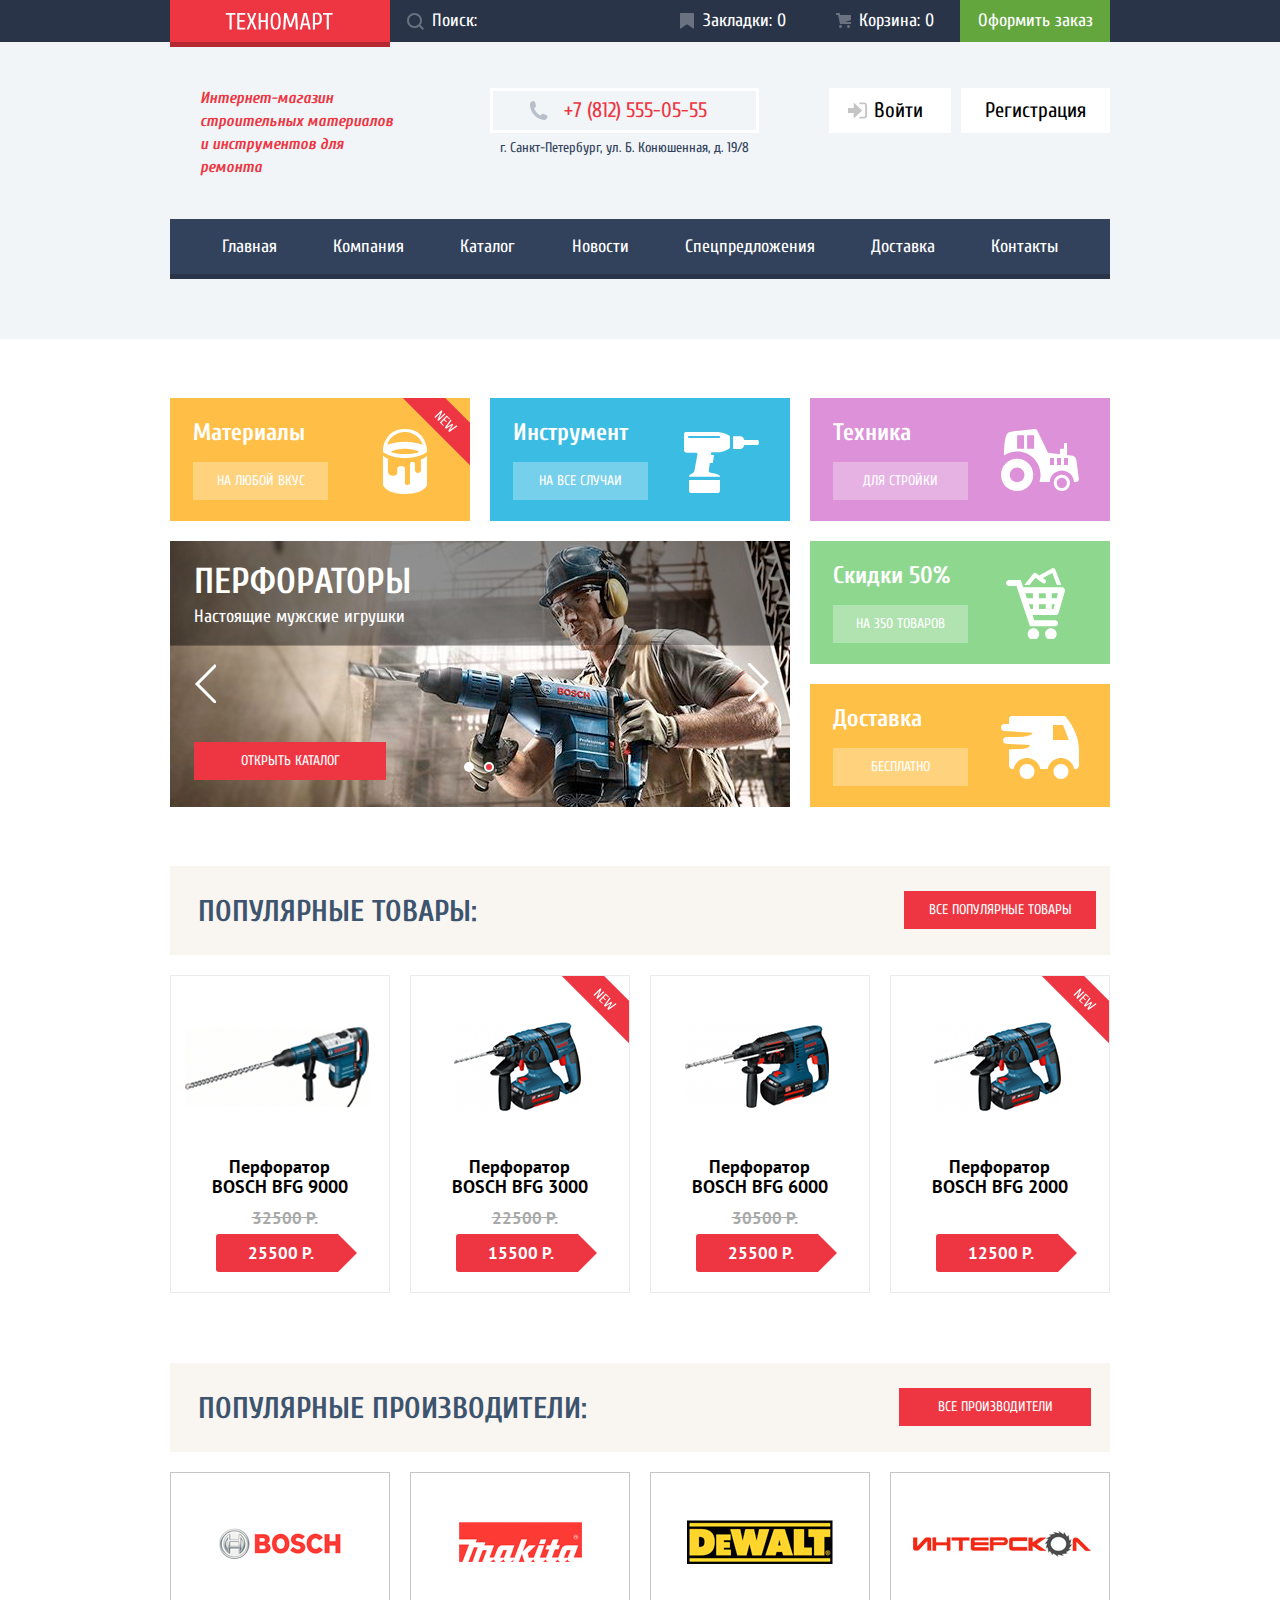
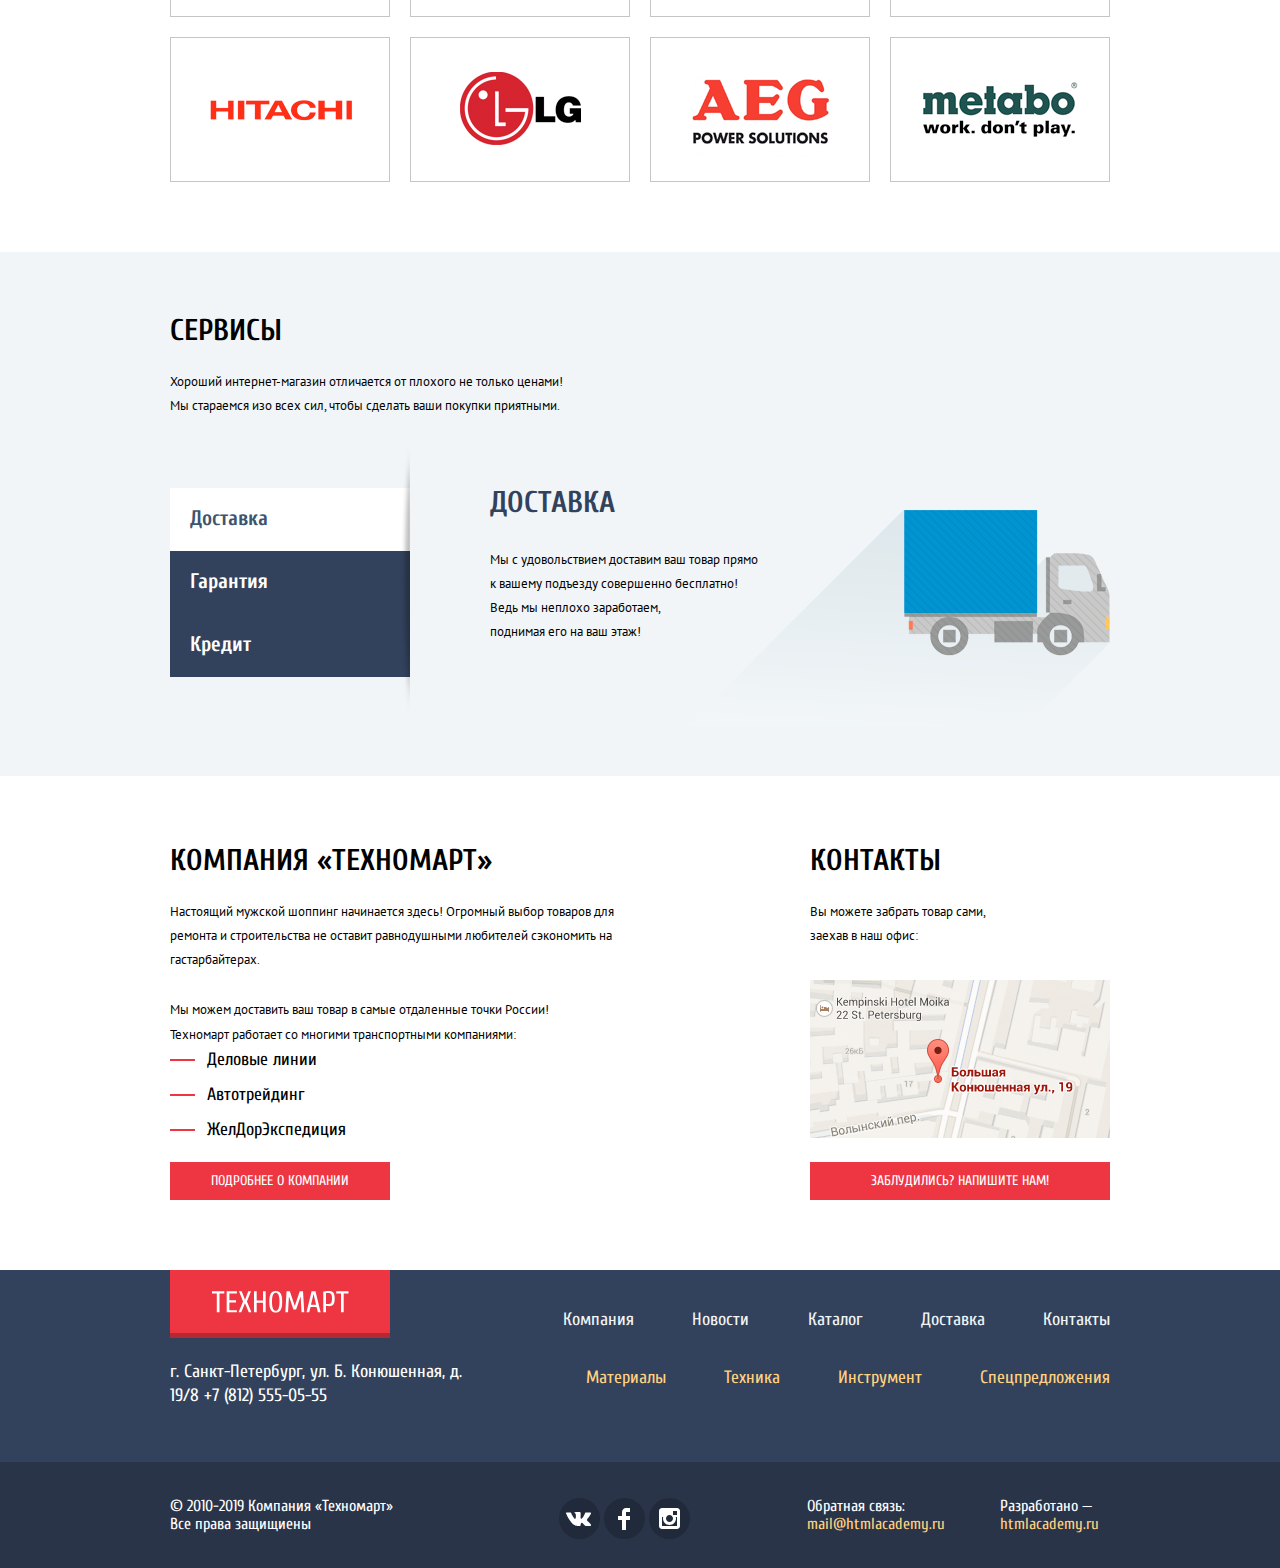
==== index.html @ 46c95eb1 "Оформление контента" ====
<!DOCTYPE html>
<html class="page" lang="ru">
  <head>
    <meta charset="utf-8">
    <title>Техномарт</title>
    <link href="https://fonts.googleapis.com/css2?family=Cuprum:ital,wght@0,400;0,700;1,400;1,700&family=PT+Sans:ital,wght@0,400;0,700;1,400;1,700&display=swap" rel="stylesheet">
    <link rel="stylesheet" href="css/normalize.css">
    <link rel="stylesheet" href="css/style.css">
  </head>
  <body class="page-body">

    <header class="body-header">

      <!-- Верхняя линия (Лого, поиск, заказ) -->
      
      <section class="header-top">

        <div class="head-line container">
          <img src="img/logo-technomart.svg" height="18" width="108" alt="Logo">
          <a class="header-word search" href="#">
            <svg width="17" height="17" viewBox="0 0 17 17" fill="none" xmlns="http://www.w3.org/2000/svg">
              <path fill-rule="evenodd"
                    clip-rule="evenodd"
                    d="M13.458 12.044L17 15.586L15.586 17L12.044 13.458C10.782 14.421 9.21 15 7.5 15C3.35786 15 0 11.6421 0 7.5C0 3.35786 3.35786 0 7.5 0C11.6421 0 15 3.35786 15 7.5C15.0001 9.14309 14.4581 10.7403 13.458 12.044ZM7.5 2C4.467 2 2 4.467 2 7.5C2.00331 10.5362 4.4638 12.9967 7.5 13C10.532 13 13 10.532 13 7.5C13 4.467 10.532 2 7.5 2Z" fill="white"/>
            </svg>
            Поиск:
          </a>
          <a class="header-word bookmark" href="#">
              Закладки: 0
          </a>
          <a class="header-word cart" href="#">
              Корзина: 0
          </a>
          <a class="header-word" href="#">
            <span>Оформить заказ</span>
          </a>            
        </div>

      </section>
      
      <!-- Средняя линия (Текст, контакты, логин) -->
      <section class="header-info">

        <div class="container">
          <div class="middle-info">            

            <h1 class="site-description">Интернет-магазин строительных материалов и&nbsp;инструментов для ремонта</h1>
    
            <div class="header-contacts">
              <a class="header-phone" href="tel:+78125550555"> +7 (812) 555-05-55</a>
              <p class="adress">г. Санкт-Петербург, ул. Б. Конюшенная, д. 19/8</p>
            </div>
            
            <div class="login-registration">
              <a class="login-button login-link" href="#">
                <svg width="21" height="17" viewBox="0 0 21 17" fill="none" xmlns="http://www.w3.org/2000/svg">
                  <path d="M14.875 8.5L6 0V6H0V11H6V17L14.875 8.5Z" fill="#C5C5C5"/>
                  <path d="M16.986 15.01H11.959V17H16.986C19.164 17 19.99 15.19 20.015 13.974V3.028C19.99 1.811 19.164 0 16.986 0H11.959V1.99H16.986C17.825 1.99 17.978 2.671 17.996 3.047V13.951C17.979 14.327 17.825 15.01 16.986 15.01Z" fill="#C5C5C5"/>
                </svg>
                Войти
              </a>
              <a class="login-button registration-link" href="#">Регистрация</a>
            </div>
          </div>

          <!-- Нижняя линия (Навигация) -->
          <nav class="header-navigation">
            <ul class="site-navigation">
              <li class="navigation-item">
                <a class="navigation-word" href="#">
                  Главная
                </a>
              </li>
              <li class="navigation-item">
                <a class="navigation-word" href="#">
                  Компания
                </a
              ></li>
              <li class="navigation-item">
                <a class="navigation-word" href="catalog.html">
                  Каталог
                </a>
              </li>
              <li class="navigation-item">
                <a class="navigation-word" href="#">
                  Новости
                </a>
              </li>
              <li class="navigation-item">
                <a class="navigation-word" href="#">
                  Спецпредложения
                </a>
              </li>
              <li class="navigation-item">
                <a class="navigation-word" href="#">
                  Доставка
                </a>
              </li>
              <li class="navigation-item">
                <a class="navigation-word" href="#">
                  Контакты
                </a>
              </li>
              
            </ul>
          </nav>

        </div>

      </section>

    </header>

    <main>

      <div class="container main-container">
        <!--Промо-блок (Разделы)-->
        <section class="promo">
  
          <ul class="promo-top">
            <li class="promo-item materials">
              <b>Материалы</b>
              <a class="button promo-button" href="#">
                На любой вкус
              </a>
            </li>
            <li class="promo-item devices">
              <b>Инструмент</b>
              <a class="button promo-button" href="#">
                На все случаи
              </a>
            </li>
            <li class="promo-item tech">
              <b>Техника</b>
              <a class="button promo-button" href="#">
                Для стройки
              </a>
            </li>
            <li class="slider">

              <div class="slider-head">
                <p class="slider-name">Перфораторы</p>
                <p class="slider-synopsys">Настоящие мужские игрушки</p>
              </div>
              <img src="img/Slider-img-2.jpg" height="266" width="620" alt="Перфораторы">
              <button class="slider-button slider-left" href="#">
              </button>
              <button class="slider-button slider-right" href="#">
              </button>
              <div class="slider-dots">
                <button class="slider-page">
                </button>
                <button class="slider-page active-slide">
                </button>

                <!-- <div class="slider-head">
                  <p class="slider-name">Дрели</p>
                  <p class="slider-synopsys">Соседям на радость!</p>
                </div>
                <img src="img/Slider-img-1.jpg" height="266" width="620" alt="Дрели"> -->
              </div> 

              <a class="button slider-open red-button" href="catalog.html">Открыть каталог</a>
            </li>
            <li class="promo-item sale">
              <b>Скидки 50%</b>
              <a class="button promo-button" href="#">
                На 350 товаров
              </a>
            </li>
            <li class="promo-item delivery">
              <b>Доставка</b>
              <a class="button promo-button" href="#">
                Бесплатно
              </a>
            </li>
          </ul>
  
        </section>
  
        <!--Популярные товары-->
  
        <section class="popular popular-goods">
  
          <div class="popular-head">
            <h2>Популярные товары:</h2>
            <a class="button red-button goods-button" href="#">Все популярные товары</a>
          </div>
          
          <ul class="goods-list">
            <li class="goods-item">
              <div class="goods-img">
                <img src="img/Bosch-BFG-9k.jpg" height="164" width="184" alt="BOSCH BFG 9000">  
              </div>                                      
              <span class="goods-name">Перфоратор BOSCH BFG 9000</span>
              <span class="old-price">32500 Р.</span>
              <span class="current-price">25500 Р.</span>
              <div class="item-hover-buy">
                <a class="buy" href="#">
                  купить
                </a>
                <a class="wishlist" href="#">
                  в закладки
                </a>
              </div>
            </li>
            <li class="goods-item">
              <div class="goods-img">
                <img src="img/Bosch-BFG-3k.jpg" height="112" width="127" alt="BOSCH BFG 3000">  
              </div>  
              <span class="goods-name">Перфоратор BOSCH BFG 3000</span>
              <span class="old-price">22500 Р.</span>
              <span class="current-price">15500 Р.</span>
              <div class="item-hover-buy">
                <a class="buy" href="#">
                  купить
                </a>
                <a class="wishlist" href="#">
                  в закладки
                </a>
              </div>
            </li>
            <li class="goods-item">
              <div class="goods-img">
                <img src="img/Bosch-BFG-6k.jpg" height="128" width="144" alt="BOSCH BFG 6000">
              </div>
              <span class="goods-name">Перфоратор BOSCH BFG 6000</span>
              <span class="old-price">30500 Р.</span>
              <span class="current-price">25500 Р.</span>
              <div class="item-hover-buy">
                <a class="buy" href="#">
                  купить
                </a>
                <a class="wishlist" href="#">
                  в закладки
                </a>
              </div>
            </li>
            <li class="goods-item">
              <div class="goods-img">
                <img src="img/Bosch-BFG-2k.jpg" height="112" width="127" alt="BOSCH BFG 2000">
              </div>
              <span class="goods-name">Перфоратор BOSCH BFG 2000</span>
              <span class="old-price"></span>
              <span class="current-price">12500 Р.</span>
              <div class="item-hover-buy">
                <a class="buy" href="#">
                  купить
                </a>
                <a class="wishlist" href="#">
                  в закладки
                </a>
              </div>
            </li>
          </ul>
  
        </section>
  
        <!--Популярные производители-->
  
        <section class="popular popular-manufacturers">
  
          <div class="popular-head">
            <h2>Популярные производители:</h2>
            <a class="button red-button all-manufacturers" href="#">Все производители</a>
          </div>
  
          <ul class="manufacturers-list">
            <li class="manufacturer bosch">
              <a href="#">
                <img src="img/Logo-Bosch.png" height="37" width="126" alt="Bosch">
              </a>
            </li>
            <li class="manufacturer Makita">
              <a href="#">
                <img src="img/Logo-Makita.png" height="40" width="123" alt="Makita">
              </a>
            </li>
            <li class="manufacturer DeWalt">
              <a href="#">
                <img src="img/Logo-DeWalt.png" height="44" width="146" alt="DeWALT">
              </a>
            </li>
            <li class="manufacturer Interskol">
              <a href="#">
                <img src="img/Logo-Interskol.png" height="75" width="200" alt="Интерскол">
              </a>
            </li>
            <li class="manufacturer Hitachi">
              <a href="#">
                <img src="img/Logo-Hitachi.png" height="31" width="169" alt="Hitachi">
              </a>
            </li>
            <li class="manufacturer LG">
              <a href="#">
                <img src="img/Logo-LG.png" height="73" width="121" alt="LG">
              </a>
            </li>
            <li class="manufacturer AEG">
              <a href="#">
                <img src="img/Logo-AEG.png" height="96" width="151" alt="AEG">
              </a>
            </li>
            <li class="manufacturer Metabo">
              <a href="#">
                <img src="img/Logo-Metabo.png" height="69" width="204" alt="Metabo">
              </a>
            </li>
            
          </ul>
  
        </section>

      </div>
      
      <!--Сервисы-->

      <section class="services">

        <div class="container">

          <h3 class="service-name">Сервисы</h3>
          <p class="service-text">Хороший интернет-магазин отличается от&nbsp;плохого не&nbsp;только ценами! Мы&nbsp;стараемся изо всех сил, чтобы сделать ваши покупки приятными.</p>
          
          <div class="service-container">
            <ul class="term-list">
              <li class="term-item active-term">Доставка</li>
              <li class="term-item">Гарантия</li>
              <li class="term-item">Кредит</li>
            </ul>
    
            <ul class="describe-list">
              <li class="describe-item">
                <h3>Доставка</h3>
                <p class="service-text">Мы&nbsp;с&nbsp;удовольствием доставим ваш товар прямо к&nbsp;вашему подъезду совершенно бесплатно! Ведь мы&nbsp;неплохо заработаем,<br> поднимая его на&nbsp;ваш этаж!</p>
              </li>

              <!-- <li class="describe-item">
                <h3>Гарантия</h3>
                <p class="service-text">Если купленный у&nbsp;нас товар поломается или заискрит, а&nbsp;также в&nbsp;случае пожара, спровоцированного его возгоранием, вы&nbsp;всегда можете быть уверены в&nbsp;нашей гарантии. Мы&nbsp;обменяем сгоревший товар на&nbsp;новый. Дом уж&nbsp;восстановите как-нибудь сами.</p>
              </li>
              
              <li class="describe-item">
                <h3>Кредит</h3>
                <p class="service-text">Залезть в&nbsp;долговую яму стало проще! Кредитные консультанты придут вам на&nbsp;помощь.</p>
              </li> -->
            </ul>
          </div>

        </div>

      </section>

      <!--About-->

      <section class="about container">

        <div class="main-info">
          <h3 class="service-name">Компания «Техномарт»</h3>
          <p class="about-text">Настоящий мужской шоппинг начинается здесь! Огромный выбор товаров для ремонта и строительства не оставит равнодушными любителей сэкономить на гастарбайтерах.</p>
          <p class="about-text">Мы можем доставить ваш товар в самые отдаленные точки России!</p>
          <p class="about-text">Техномарт работает со многими транспортными компаниями:</p>

          <ul class="transport-list">
            <li class="transport-item">Деловые линии</li>
            <li class="transport-item">Автотрейдинг</li>
            <li class="transport-item">ЖелДорЭкспедиция</li>
          </ul>

          <a class="button red-button about-button" href="#">Подробнее о компании</a>
        </div>

        <div class="main-contacts">
          <h3 class="service-name">Контакты</h3>
          <p class="service-text">Вы&nbsp;можете забрать товар сами, заехав в&nbsp;наш офис:</p>
          <img src="img/Map.jpg" height="158" width="300" alt="Карта">
          <a class="button red-button lost-button" href="#">Заблудились? Напишите нам!</a>
        </div>

      </section>

    </main>    

    <!--Footer-->

    <footer class="body-footer">

      <section class="footer-top">

        <div class="container">

          <div class="footer-contacts">
            <img src="img/logo-technomart.svg" height="23" width="138" alt="Logo">
            <p>
              г. Санкт-Петербург, ул. Б.&nbsp;Конюшенная, д. 19/8
              <a href="tel:+78125550555">
                  +7 (812) 555-05-55
              </a>
            </p>
          </div>
            
          <div class="footer-navigation">
            
            <ul class="footer-navigation-top">
              <li><a href="#">Компания</a></li>
              <li><a href="#">Новости</a></li>
              <li><a href="catalog.html">Каталог</a></li>
              <li><a href="#">Доставка</a></li>
              <li><a href="#">Контакты</a></li>
            </ul> 
    
            <ul class="footer-navigation-bottom">
              <li><a href="#">Материалы</a></li>
              <li><a href="#">Техника</a></li>
              <li><a href="#">Инструмент</a></li>
              <li><a href="#">Спецпредложения</a></li>
            </ul>

          </div>

        </div>

      </section>

      <section class="footer-bottom">

        <div class="container">

          <p class="copy">&copy;&nbsp;2010-2019 Компания &laquo;Техномарт&raquo; Все права защищиены</p>
  
          <div class="social">
            <a class="social-button" href="#">
              <img src="img/icon-vk.svg" height="15" width="26" alt="VK">
            </a>
            <a class="social-button" href="#">
              <img src="img/icon-fb.svg" height="22" width="12" alt="Facebook">
            </a>
            <a class="social-button" href="#">
              <img src="img/icon-insta.svg" height="21" width="21" alt="Instagram">
            </a>
          </div>
  
          <div class="feedback">
            <p>Обратная связь: <a class="email" href="mailto:mail@htmlacademy.ru">mail@htmlacademy.ru</a></p>  
            <p>Разработано — <a class="email" href="https://htmlacademy.ru/intensive/htmlcss"><span>htmlacademy.ru</span></a></p>
          </div>

        </div>

      </section>

    </footer>

    <section class="modal modal-map">
      <iframe src="https://www.google.com/maps/embed?pb=!1m18!1m12!1m3!1d706.6132732513884!2d30.
      322197290665613!3d59.93871048347301!2m3!1f0!2f0!3f0!3m2!1i1024!2i768!4f13.
      1!3m3!1m2!1s0x4696310fca145cc1%3A0x42b32648d8238007!2z0JHQvtC70YzRiNCw0Y8g
      0JrQvtC90Y7RiNC10L3QvdCw0Y8g0YPQuy4sIDE5LzgsINCh0LDQvdC60YIt0J_QtdGC0LXRgN
      Cx0YPRgNCzLCAxOTExODY!5e0!3m2!1sru!2sru!4v1602604344933!5m2!1sru!2sru"
      width="941" height="449" frameborder="0" style="border:0;" allowfullscreen=""
      aria-hidden="false" tabindex="0" title="Офис компании по адресу ул. Большая Конюшенная 19/8, Санкт-Петербург"></iframe>
      <button type="button" class="close-button map-close" aria-label="Закрыть">
      </button>      
    </section>

    <section class="modal modal-write-us">
      <div class="modal-container">
         
        <div class="write-us-container">
          <form class="write-form" action="https://echo.htmlacademy.ru" method="POST">
            <div class="write-name">
              <label for="your-name">Ваше имя:</label>
              <input class="small-form" id="your-name" type="text" placeholder="  Имя Фамилия">
            </div>
            <div class="write-email">
              <label for="your-email">Ваш e-mail:</label>
              <input class="small-form" id="your-email" type="email" placeholder="  email@example.com">
            </div>
            <div class="write-letter">
              <label for="letter">Текст письма:</label>
              <textarea class="wide-form" id="letter" placeholder="  В свободной форме" rows="4"></textarea>
            </div>
          </form>          
        </div>
  
        <div class="write-us-button">
          <div class="write-us-container">
            <a class="button send">Отправить</a>
          </div>
        </div>
        <button class="close-button write-us-close">
        </button>
      </div>
    </section>
    
  </body>
      
</html>
---- css/style.css ----
/* Colors */
:root {
    --basic-red: #EE3643;
    --basic-green: #63A63E;
    --basic-grey: #3D546F;
    --basic-greylight: #C5C5C5;
    --basic-background: #F1F5F7;
    
    --special-yellow: #FFBF47;
    --special-blue: #3BBCE3;
    --special-lilac: #DC91D8;
    --special-greenlight: #8ED78F;
    --special-yellowlight: #FFD180;
    --special-black: #32425C;
    --special-grey:  #F4F4F4;

    --promo-delivery: #FFC047;
    --popular-head: #F9F5F0;
    --old-price: #A9A9A9;
    --popular-border: #EAEAEA;
    --service-hover: #293449;
    --navigation-active: #1D2739;
    --red-hover: #CA2C37;
    --footer-adress: #F3F7F9;
    --footer-list-top: #F1F5F7;
    --social-back: #212A3A;
    --active-header: #161D29;
    --phone: #B7BFC8;
    --buy-hover: #367315;
    --buy-active: #518534;

    --success: #5FBB2D;
    --warning: #FFBF47;
    --error: #BA2732;
    --white-opacity: rgba(255, 255, 255, 0.5);
    --promo-button: rgba(255, 255, 255, 0.3);
    --promo-button-hover: rgba(197, 197, 197, 0.3);
    --promo-button-active: rgba(169, 169, 169, 0.3);

    --linear-greylight: linear-gradient(#FFFFFF, #EAEAEA);
}

/* Global */
body {
    min-width: 1200px;
    margin: 0;
    padding: 0;
    font-family: "Cuprum", Arial, sans-serif;
    font-size: 24px;
    line-height: 30px;
    font-weight: 400;
    color: white;
    background-color: white;
}

.container {
    width: 940px;
    margin: 0 auto;
    padding: 0;
}

a {
    text-decoration: none;
}
  
img {
    max-width: 100%;
    height: auto;
}

ul {
    margin: 0;
    padding: 0;
    list-style: none;
}

.page {
    height: 100%;
}

.page-body {
    min-height: 100%;
    display: grid;
    grid-template-rows: min-content 1fr min-content;
    align-content: start;
}

.body-header {
    display: grid;
    background-color: var(--basic-background);
    gap: 43px;
}

.button {
    background-color: var(--basic-red);
    text-transform: uppercase;
    color: white;
    font-size: 14px;
    line-height: 18px;
    display: flex;
    align-items: center;
    justify-content: center;
}

.red-button {
    width: 192px;
    height: 38px;
}

.red-button:hover {
    background-color: var(--red-hover);
}

.red-button:active {    
    background-color: var(--error);
}

/* Header Top */
.header-top {
    background-color: var(--service-hover);
    height: 42px;
}

.header-top .container {
    display: grid;
    grid-template-columns: 220px auto 150px 150px 150px;
    align-items: center;
}

.head-line img {
    padding: 12px 57px 17px 55px;
    background-color: var(--basic-red);
    box-shadow: inset 0px -5px 0px rgba(0, 0, 0, 0.24);
}

.search {
    height: 42px;
    padding-left: 17px;
    display: flex;
    align-self: stretch;
    align-items: center;
    position: relative;
}

.search svg {
    padding-right: 8px;
}

.search path {
    fill-opacity: 0.3;
}

.search:hover path {
    fill-opacity: 1;
}

.search:focus path {
    fill: red;
    fill-opacity: 1;
}

.search:focus {
    background-color: white;
    color: black;
}

.header-word {
    font-size: 18px;
    line-height: 24px;
    color: white;
    position: relative;
}

.header-word:not(:first-of-type) {
    display: flex;
    align-self: stretch;
    align-items: center;
    height: 42px;
}

.bookmark {
    padding-left: 43px;
}

.cart {
    padding-left: 49px;
}

.bookmark::before {
    content: "";
    position: absolute;
    background-image: url("../img/icon-bookmark.svg");
    top: 13px;
    left: 20px;
    width: 14px;
    height: 16px;
    opacity: 0.3;
}

.cart::before {
    content: "";
    position: absolute;
    background-image: url("../img/icon-cart.svg");
    top: 13px;
    left: 26px;
    width: 15px;
    height: 15px;
    opacity: 0.3;
}

.bookmark:hover::before,
.cart:hover::before {
    opacity: 1;
}

.bookmark:active,
.cart:active {
    color: var(--white-opacity);
    background-color: var(--active-header);
}

.bookmark:active::before,
.cart:active::before {    
    opacity: 0.3;
}

.header-word:last-child {
    background-color: var(--basic-green);
    justify-content: center;
}

.header-word:last-child:hover {
    background-color: var(--success);
}

.header-word:last-child:active {
    color: var(--white-opacity);
    background-color: var(--basic-green);
    
}

/* Header Middle */
.middle-info {
    display: grid;
    grid-template-columns: 1fr 1fr 1fr;
}

.site-description {
    width: 208px;
    color: var(--basic-red);
    font-style: italic;
    font-size: 16px;
    line-height: 23px;
    margin: 2px 0 0 30px;
}

.header-contacts {
    display: flex;
    flex-direction: column;
    justify-self: left;
    align-items: center;
    padding-left: 7px;
}

.header-phone {
    color: var(--basic-red);
    font-size: 21px;
    line-height: 30px;
    padding: 4px 49px 5px 71px;
    border: 3px solid white;
    position: relative;
    margin-top: 3px;
}

.header-phone::before {
    content: "";
    position: absolute;
    width: 19px;
    height: 19px;
    background-image: url("../img/icon-phone.svg");
    top: 10px;
    left: 36px;
}

.adress {
    color: var(--special-black);
    font-size: 14px;
    line-height: 24px;
    margin: 0;
    margin-top: 3px;
}

/* Login */
.login-button {
    color: black;
    background-color: white;
    font-size: 21px;
    line-height: 21px;
    display: inline-block;
}

.login-registration {
    margin-left: auto;
    display: flex;
    align-items: flex-start;
    padding-top: 3px;
}

.login-link,
.registration-link {
    background-color: white;
    color: black;
}

.login-link {
    position: relative;
    padding: 12px 28px 12px 45px;
}

.registration-link {
    padding: 12px 24px;
    margin-left: 10px;
}

.login-link svg {
    position: absolute;
    width: 20px;
    height: 17px;
    top: 14px;
    left: 19px;
}

.login-button:hover,
.login-button:hover path {
    color: var(--basic-red);
    fill: var(--basic-grey);
}

.login-button:active,
.login-button:active path {
    color: var(--basic-greylight);
    fill: var(--basic-greylight);
}

/* Navigation */
.site-navigation {
    background-color: var(--special-black);
    display: flex;
    flex-wrap: wrap;
    justify-content: space-evenly;
    margin-top: 40px;
    margin-bottom: 60px;
    min-height: 60px;
    box-shadow: inset 0px -5px 0px var(--service-hover);
}

.navigation-item {
    padding: 16px 24px 20px 27px;
}

.navigation-item:first-child {
    padding-left: 47px;
}

.navigation-item:last-child {
    padding-right: 47px;
}

.navigation-word {
    color: white;
    display: block;
    font-size: 18px;
    line-height: 24px;
}

.navigation-item:hover {
    background-color: var(--service-hover);
}

.navigation-item:active {
    color: var(--white-opacity);
    background-color: var(--navigation-active);
}

.body-footer {
    background-color: var(--basic-background);
}

.main-container {
    padding: 59px 0 0;
    
}

/* Promo */
.promo {
    display: grid;
    padding: 0;
    margin-bottom: 59px;
}

.promo-top {
    display: grid;
    gap: 20px;
    grid-template-columns: 1fr 1fr 1fr;
    grid-template-rows: 1fr 1fr 1fr;
}

.promo-item {
    background-color: var(--special-yellow);
    box-sizing: border-box;
    padding: 20px 23px 21px;
    position: relative;
}

.promo-item b {
    display: block;
    margin-bottom: 14px;
}

.promo-item img {
    position: absolute;
}

.promo-button {
    display: inline-block;
    width: 135px;
    padding: 10px;
    background-color: var(--promo-button);
    text-align: center;
    box-sizing: border-box;
}

.promo-button:hover {
    background-color: var(--promo-button-hover);
}

.promo-button:active {
    background-color: var(--promo-button-active);
    opacity: 0.3;
}

.materials {
    background-color: var(--special-yellow);
}

.devices {
    background-color: var(--special-blue);
}

.tech {
    background-color: var(--special-lilac);
}

.slider {
    position: relative;
    grid-column: 1 / 3;
    grid-row: 2 / 4;
}

.slider img {
    display: block;
}

.sale {
    background-color: var(--special-greenlight);
    grid-row: 2 / 3;
}

.delivery {
    background-color: var(--promo-delivery);
    grid-row: 3 / 4;
}

/* Promo-Images */
.goods-item:nth-child(2n)::after,
.materials::before {
    position: absolute;
    content: "";
    background-image: url("../img/catalog-new.svg");
    background-repeat: no-repeat;
    width: 70px;
    height: 70px;
    top: 0;
    right: 0;
}

.materials::after {
    position: absolute;
    content: "";
    background-image: url("../img/materials.svg");
    background-repeat: no-repeat;
    width: 44px;
    height: 65px;
    top: 31px;
    right: 43px;
}

.devices::after {
    position: absolute;
    content: "";
    background-image: url("../img/devices.svg");
    background-repeat: no-repeat;
    width: 75px;
    height: 61px;
    top: 34px;
    right: 31px;
}

.tech::after {
    position: absolute;
    content: "";
    background-image: url("../img/vehicle.svg");
    background-repeat: no-repeat;
    width: 78px;
    height: 62px;
    top: 31px;
    right: 31px;
}

.sale::after {
    position: absolute;
    content: "";
    background-image: url("../img/sale.svg");
    background-repeat: no-repeat;
    width: 59px;
    height: 72px;
    top: 26px;
    right: 45px;
}

.delivery::after {
    position: absolute;
    content: "";
    background-image: url("../img/delivery.svg");
    background-repeat: no-repeat;
    width: 78px;
    height: 63px;
    top: 32px;
    right: 31px;
}

/* Slider */
.slider-head {
    position: absolute;
    width: 620px;
    height: 104px;
    background-color: rgba(0, 0, 0, 0.25);
}

.slider-name {
    position: absolute;
    font-size: 36px;
    line-height: 36px;
    font-weight: 700;
    text-transform: uppercase;
    top: 23px;
    left: 24px;
    margin: 0;
}

.slider-synopsys {
    position: absolute;
    font-size: 18px;
    line-height: 24px;
    top: 64px;
    left: 24px;
    margin: 0;
}

.slider-button {
    position: absolute;
    content: "";
    background-image: url("../img/icon-left.svg");
    width: 22px;
    height: 40px;
    background-color: transparent;
    border: none;
}

.slider-button:focus {
    outline: none;
}

.slider-left {
    left: 24px;
    bottom: 104px;
}

.slider-right {    
    right: 20px;
    bottom: 104px;
    transform: rotate(180deg);
}

.slider-open {
    position: absolute;
    left: 24px;
    bottom: 27px;
}

.slider-open::before {
    position: absolute;
}

.slider-dots {
    position: absolute;
    display: flex;
    justify-content: space-between;
    align-items: center;
    bottom: 35px;
    left: 294px;
    min-width: 30px;
}

.slider-page {
    display: block;
    width: 10px;
    height: 10px;
    box-sizing: border-box;
    border-radius: 50%;
    background-color: white;
    border: none;
    padding: 0;
}

.active-slide {
    display: block;
    box-sizing: border-box;
    width: 10px;
    height: 10px;
    background-color: var(--basic-red);
    border: 2px solid white;   
    border-radius: 50%; 
    outline: none;
    padding: 0;
}

.slider-page:not(:last-child) {
    margin-right: 8px;
}

.slider-page:focus {
    outline: none;
}

/* Popular */
.popular {
    display: grid;
    grid-template-rows: auto auto;
    gap: 20px;
    margin-bottom: 70px;
}

.popular-head {
    background-color: var(--popular-head);
    display: flex;
    justify-content: space-between;
    align-items: center;
    padding-left: 28px;
    padding-right: 14px;
    box-sizing: border-box;
    height: 89px;
}

.popular-head h2 {
    color: var(--basic-grey);
    font-size: 30px;
    line-height: 30px;
    text-transform: uppercase;
    padding-top: 2px;
}

.popular-head a {
    width: 192px;
    text-align: center;
    box-sizing: border-box;
    margin-bottom: 1px;
}

.goods-list {
    display: grid;
    grid-template-columns: 1fr 1fr 1fr 1fr;
    gap: 20px;
}

.goods-item {
    position: relative;
    border: 1px solid var(--popular-border);
    min-height: 318px;
    width: 220px;
    display: flex;
    flex-direction: column;
    align-items: center;
    box-sizing: border-box;
    padding-right: 6px;
    padding-bottom: 20px;
}

.goods-item:hover {
    box-shadow: 0px 4px 20px rgba(0, 0, 0, 0.15);
}

.goods-item:hover .item-hover-buy{
    display: flex;
}

.goods-img {
    width: 218px;
    height: 181px;
    display: flex;
    justify-content: center;
    align-items: center;
}

.goods-name {
    font-family: "PT Sans", Arial, sans-serif;
    font-weight: 700;
    color: black;
    font-size: 18px;
    line-height: 20px;
    text-align: center;
    max-width: 160px;
    margin-left: 5px;
    margin-bottom: 7px;
}

.old-price {
    font-family: "PT Sans", Arial, sans-serif;
    color: var(--old-price);
    text-decoration: line-through;
    text-transform: uppercase;
    font-weight: bold;
    font-size: 17px;
    line-height: 18px;
    margin: auto 0 7px 15px;
}

.current-price {
    position: relative;
    font-family: "PT Sans", Arial, sans-serif;
    font-weight: 700;
    text-transform: uppercase;
    font-size: 17px;
    line-height: 18px;
    background-color: var(--basic-red);
    text-align: center;
    padding: 10px 24px 10px 32px;
    border-radius: 3px 0 0 3px;
}

.current-price::after {
    content: "";
    position: absolute;
    top: 0;
    left: 100%;
    border: 19px solid transparent;
    border-left: 19px solid var(--basic-red);
}

.item-hover-buy {
    position: absolute;
    top: 0;
    left: 0;
    display: none;
    flex-direction: column;
    width: 218px;
    height: 181px;
    align-items: center;
    padding-top: 38px;
    background-color: white;
    box-sizing: border-box;
}

.item-hover-buy a {
    width: 135px;
    font-family: "Cuprum", Arial, sans-serif;
    font-size: 14px;
    line-height: 18px;
    text-transform: uppercase;
    box-sizing: border-box;
}

.buy {
    position: relative;
    color: white;
    margin-bottom: 10px;
    padding: 10px 12px 10px 54px;
    background: var(--basic-green);
    box-shadow: inset 0px -3px 0px #367315;
    border-radius: 2px;
    border: none;
}

.buy::before {
    content: "";
    position: absolute;
    background-image: url("../img/icon-cart.svg");
    top: 10px;
    left: 30px;
    width: 15px;
    height: 15px;
    opacity: 0.3;
}

.buy:hover {
    background: var(--success);
    box-shadow: inset 0px -3px 0px var(--buy-hover);
}

.buy:active {
    background: var(--buy-active);
    box-shadow: inset 0px -3px 0px var(--buy-hover);
}

.buy:active .cart {
    background-color: var(--basic-red);
}

.wishlist {
    color: var(--special-black);
    background-color: white;
    border: 3px solid var(--basic-green);
    padding: 8px 31px 6px 30px;
    border-radius: 2px;    
}

.wishlist:hover {
    border: 3px solid var(--special-black);
}

.wishlist:active {
    border: 3px solid var(--special-black);
    opacity: 0.5;
}

.wishlist:active .bookmark {
    background-color: var(--basic-red);
}

.all-manufacturers {
    margin-bottom: 2px;
    margin-right: 5px;
}

.manufacturers-list {
    display: grid;
    grid-template-columns: repeat(4, 1fr);
    grid-template-rows: auto;
    gap: 20px;
}

.manufacturer {
    border: 1px solid var(--basic-greylight);
    height:145px;
    width: 220px;
    display: flex;
    justify-content: center;
    align-items: center;
    box-sizing: border-box;
}

.manufacturer:hover {
    box-shadow: 0px 4px 20px rgba(0, 0, 0, 0.15);
}

.manufacturer:active {
    opacity: 0.5;
}

.bosch {
    padding-top: 8px;
}

.Makita {
    padding-top: 2px;
}

.DeWalt {
    padding-top: 2px;
}

.Interskol {
    padding-top: 6px;
}

.Hitachi {
    padding-top: 9px;
    padding-left: 5px;
}

.LG {
    padding-top: 6px;
}

.AEG {
    padding-top: 9px;
}

.Metabo {
    padding-top: 7px;
}

/* Services */
.services {
    background-color: var(--basic-background);
}

.services .container {
    padding: 64px 0 99px;
}

.service-name {
    color: black;
    font-size: 30px;
    line-height: 30px;
    text-transform: uppercase;
    margin: 0;
}

.service-text {
    width: 460px;
    font-family: "PT Sans", Arial, sans-serif;
    font-size: 13px;
    line-height: 24px;
    color: black;
    margin-bottom: 1px;
}

.service-container {
    display: flex;
    margin-top: 70px;
}

.describe-list {
    padding-left: 80px;
    width: 100%
}

.term-list,
.describe-list,
.footer-top ul {
    list-style: none;
}

.term-list {
    position: relative;
}

.term-list::after {
    content: "";
    position: absolute;
    background-image: url("../img/shadow.png");
    top: -49px;
    right: 0;
    width: 10px;
    height: 279px;
}

.term-item {
    font-size: 21px;
    line-height: 30px;
    font-weight: 700;
    background-color: var(--special-black);
    width: 240px;
    display: block;
    padding: 15px 20px 18px;
    box-sizing: border-box;
}

.term-item:hover {
    font-size: 21px;
    line-height: 30px;
    color: white;
    background-color: var(--service-hover);
    width: 240px;
}
.active-term,
.term-item:active {
    color: var(--basic-grey);
    font-size: 21px;
    line-height: 30px;
    background-color: white;
    width: 240px;
}

.describe-item h3 {
    color: var(--special-black);
    font-size: 30px;
    line-height: 30px;
    text-transform: uppercase;
    margin-top: 0;
    margin-bottom: 30px;
}

/* About */
.about {
    display: grid;
    grid-template-columns: auto 300px;
    padding: 70px 0;
}

.main-info {
    display: flex;
    flex-direction: column;
}

.service-name {
    margin-bottom: 24px;
}

.about-text {
    width: 460px;
    font-family: "PT Sans", Arial, sans-serif;
    font-size: 13px;
    line-height: 24px;
    color: black;
    margin-top: 0;
    margin-bottom: 1px;
}

.about-text:first-of-type {
    margin-bottom: 26px;
}

.describe-item {
    position: relative;
}

.describe-item::after {
    content: "";
    position: absolute;
    background-image: url("../img/Service-Delivery.svg");
    top: 22px;
    right: 0;
    width: 468px;
    height: 216px;
}

.service-text {
    margin-top: 0;
    margin-bottom: auto;
    font-size: 13px;
    line-height: 24px;
}

.describe-item .service-text {
    max-width: 275px;
    margin-bottom: 0;
}

.transport-item {
    position: relative;
    color: black;
    font-size: 18px;
    line-height: 24px;
    margin-top: 0;
    margin-bottom: 11px;
    padding-left: 37px;
}

.transport-item::before {
    position: absolute;
    content: "";
    left: 0;
    bottom: 11px;
    width: 25px;
    height: 2px;
    background-color: var(--basic-red);
}

.main-contacts {
    display: flex;
    flex-direction: column;
}

.main-contacts p {
    width: 181px;
    margin-bottom: 32px;
}

.main-contacts img {
    display: block;
}

.about-button {
    width: 220px;
    margin-top: 9px;
}

.lost-button {
    width: 100%;
    margin-top: 24px;
}

/* Footer */
.body-footer {
    display: grid;
}

.footer-top {
    background-color: var(--special-black);
}

.footer-top .container {
    display: flex;
    flex-direction: row;
    justify-content: space-between;
}

.footer-bottom {
    background-color: var(--service-hover);
}

.footer-bottom .container {
    display: flex;
    justify-content: space-between;
    align-items: center;
    flex-direction: row;
}

.footer-contacts {
    display: flex;
    flex-direction: column;
}

.footer-contacts img {
    background-color: var(--basic-red);
    padding: 20px 41px 25px;
    margin-bottom: 22px;    
    box-shadow: inset 0px -5px 0px rgba(0, 0, 0, 0.24);
}

.footer-contacts p {
    font-size: 18px;
    line-height: 24px;
    width: 323px;
    margin-top: 0;
    margin-bottom: 54px;
    align-items: center;
}

.footer-contacts a {
    color: white;
}

.footer-navigation {
    display: flex;
    flex-direction: column;
    align-items: flex-end;
    flex-wrap: wrap;
}

.footer-navigation-top {
    display: flex;
    width: 547px;
    justify-content: space-between;
    margin: 33px 0 28px;    
    flex-wrap: wrap;
}

.footer-navigation-top a {
    color: var(--footer-list-top);
    font-size: 18px;
    line-height: 24px;
}

.footer-navigation-bottom {
    display: flex;
    width: 524px;
    justify-content: space-between;
    flex-wrap: wrap;
}

.footer-navigation-bottom a {
    color: var(--special-yellowlight);
    font-size: 18px;
    line-height: 24px;
}

.footer-top a:hover {
    text-decoration: underline;
}

.footer-top a:active {
    opacity: 0.5;
}

.footer-bottom {
    font-size: 16px;
    line-height: 18px;
}

.footer-bottom p {
    margin: 0;
}

.copy {
    width: 227px;
}

.social {
    display: flex;
    min-width: 139px;
    justify-content: space-evenly;
    margin-top: 36px;
    margin-bottom: 29px;
    padding-left: 44px;
    flex-wrap: wrap;
}

.social-button {
    background-color: var(--social-back);
    height: 41px;
    width: 41px;
    border-radius: 50%;
    display: flex;
    align-items: center;
    justify-content: center;
}

.social-button:hover,
.social-button:active {
    background-color: var(--basic-red);
}

.feedback {    
    display: flex;
    justify-content: flex-end;
    align-items: flex-end;
    flex-direction: row;
}

.feedback p:last-child {
    margin-left: 55px;
    margin-right: 11px;
}

.email {
    color: var(--special-yellowlight);
    display: block;
}

.email:hover {
    text-decoration: underline;
}

.email:active {
    color: var(--basic-red);
}

/* Modals */
.modal {
    display: none;
    position: fixed;
    top: 0;
    right: 0;
    bottom: 0;
    left: 0;
    margin: auto;    
    border-top: 7px solid var(--basic-red);
    box-sizing: border-box;
}

.modal-map {
    width: 943px;
    height: 449px;
    background-color: transparent;
}

.modal-map iframe {
    position: relative;
    border: none;    
    box-shadow: 0px 0px 14.7px rgba(47, 42, 43, 0.5);
}

.modal-write-us {
    width: 620px;
    height: 430px;
    background-color: white;
    box-shadow: 0px 0px 14.7px rgba(47, 42, 43, 0.5);
    box-sizing: border-box;
}

.modal-container {
    display: flex;
    box-sizing: border-box;
    flex-direction: column;
    position: relative;
    width: 100%;
    height: 100%;
    align-items: center;
    padding-top: 39px;
}

.write-form {
    display: flex;
    flex-wrap: wrap;
    justify-content: space-between;
}

.write-form label {
    font-family: "Cuprum", Arial, sans-serif;
    font-size: 18px;
    line-height: 24px;
    display: block;
    color: black;
    margin-bottom: 11px;
}

.write-us-container {
    width: 460px;
    margin: 0 auto;
}

.write-letter {
    width: 100%;
}

.write-form input,
.write-form textarea {
    display: block;
    font-family: "PT Sans", Arial, sans-serif;
    box-sizing: border-box;
    font-size: 13px;
    line-height: 24px;
    color: var(--old-price);
    border: 2px solid var(--basic-greylight);
    border-radius: 2px;
    text-overflow: ellipsis;
    min-height: 38px;
}

.write-form textarea {
    min-height: 114px;
}

.small-form {    
    width: 220px;
    margin-right: 20px;
    margin-bottom: 13px;
}

.small-form:nth-child(2n) {
    margin-right: 0;
}

.wide-form {
    width: 100%;
    resize: none;
}

.write-us-button {
    width: 100%;
    margin-top: auto;
    background-color: var(--special-grey);
}

.send {
    font-family: "Cuprum", Arial, sans-serif;
    font-size: 14px;
    line-height: 18px;
    padding-top: 11px;
    padding-bottom: 9px;
    margin: 37px auto;
}

/* Close Button */
.close-button {
    position: absolute;
    top: 10px;
    right: 10px;
    width: 21px;
    height: 21px;
    background-color: transparent;
    border: 0;
}

.close-button::after,
.close-button::before {
    content: "";
    position: absolute;
    top: 10px;
    right: 0;
    width: 27px;
    height: 4px;
    background-color: var(--basic-red);
}

.close-button::before {
    transform: rotate(45deg);
}
  
.close-button::after {
    transform: rotate(-45deg);
}

.write-us-close {
    top: 13px;
    right: 9px;
}
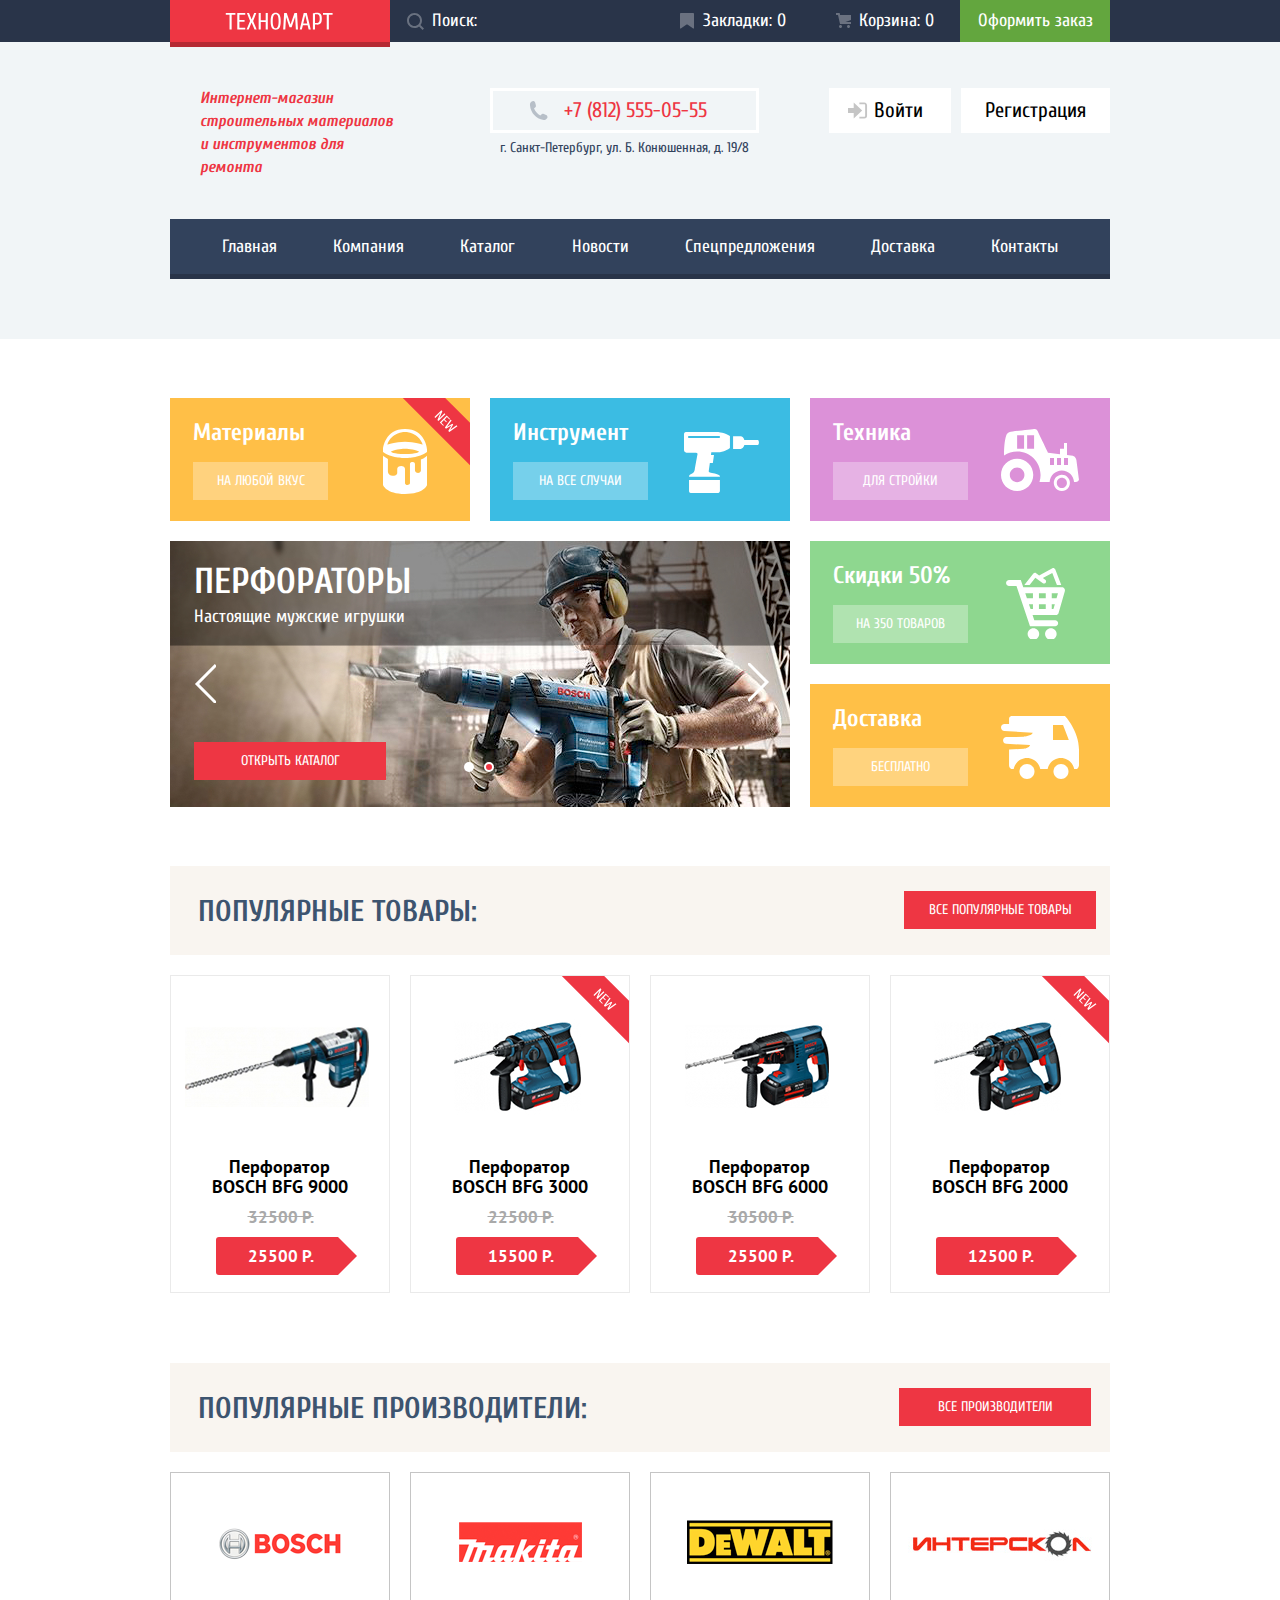
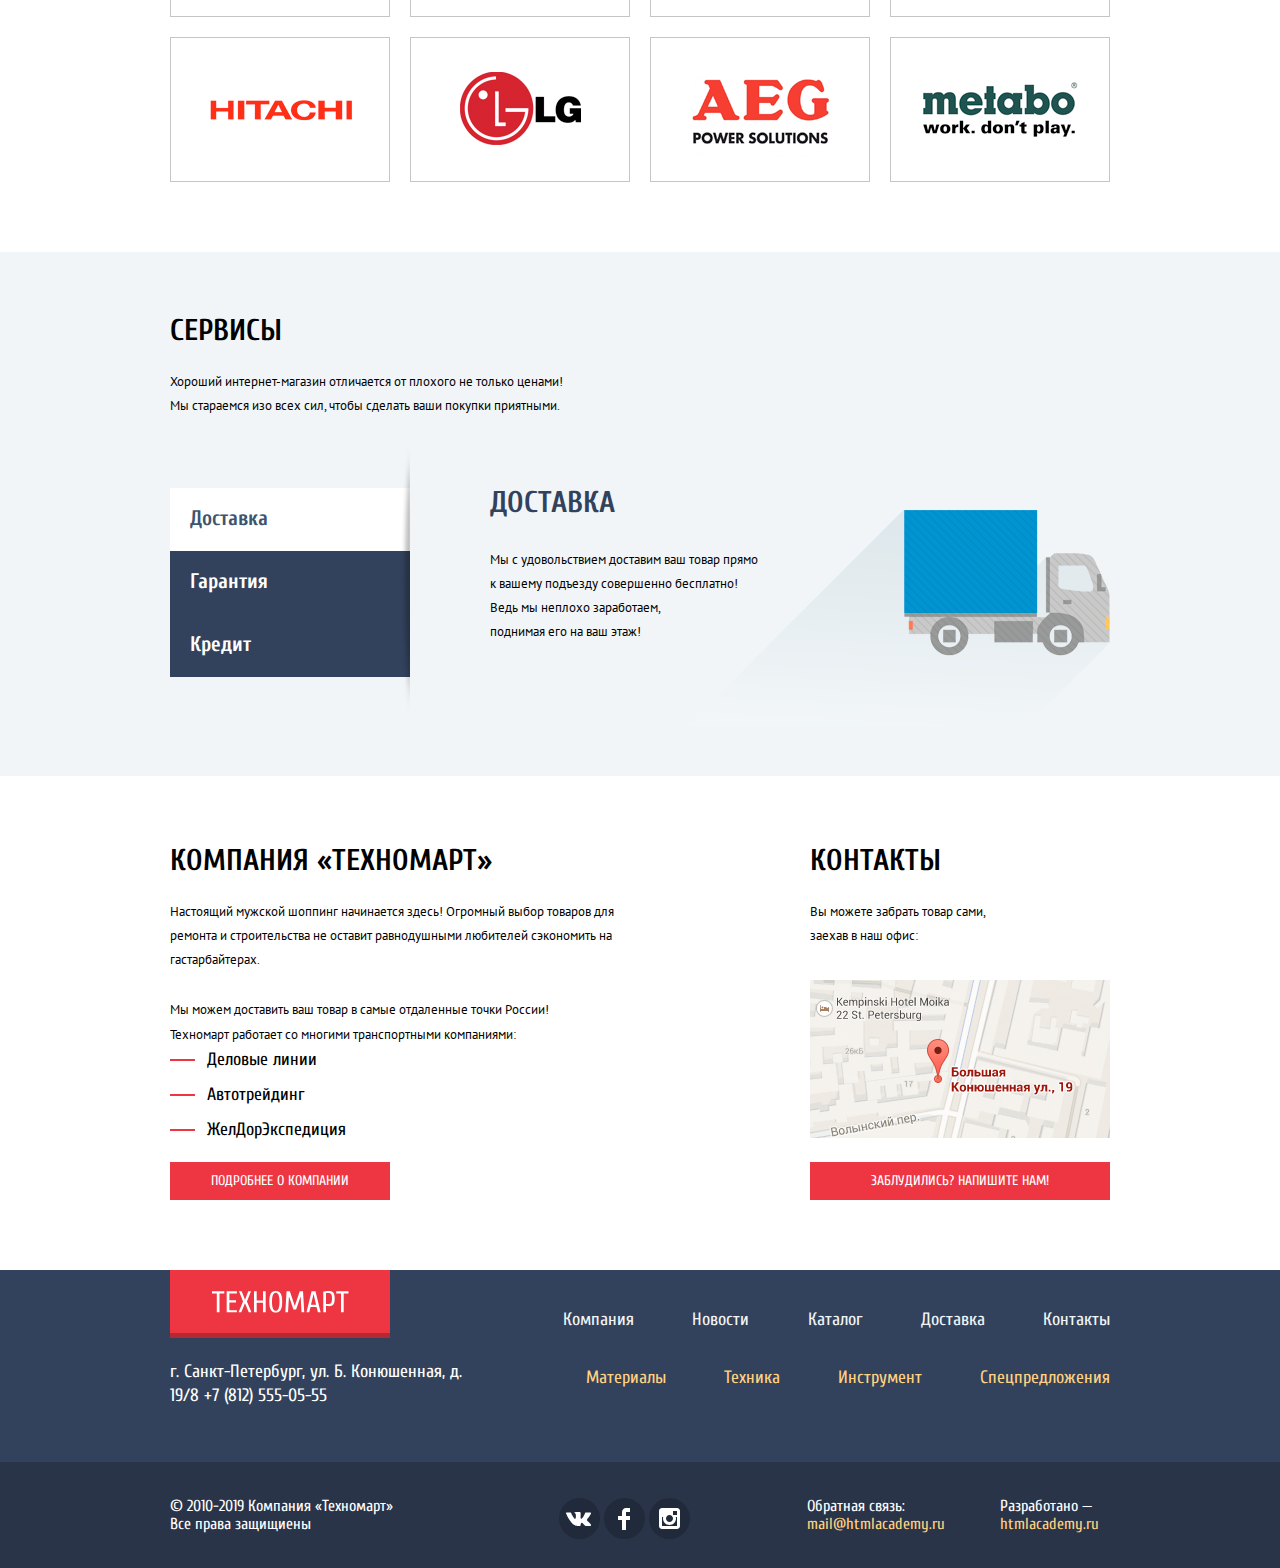
==== commit f01aeaef: "Catalog" ====
--- a/index.html
+++ b/index.html
@@ -12,7 +12,6 @@
     <header class="body-header">
 
       <!-- Верхняя линия (Лого, поиск, заказ) -->
-      
       <section class="header-top">
 
         <div class="head-line container">
@@ -101,7 +100,6 @@
                   Контакты
                 </a>
               </li>
-              
             </ul>
           </nav>
 
@@ -332,7 +330,8 @@
             <ul class="describe-list">
               <li class="describe-item">
                 <h3>Доставка</h3>
-                <p class="service-text">Мы&nbsp;с&nbsp;удовольствием доставим ваш товар прямо к&nbsp;вашему подъезду совершенно бесплатно! Ведь мы&nbsp;неплохо заработаем,<br> поднимая его на&nbsp;ваш этаж!</p>
+                <p class="service-text">Мы&nbsp;с&nbsp;удовольствием доставим ваш товар прямо к&nbsp;вашему подъезду совершенно бесплатно! Ведь мы&nbsp;неплохо заработаем,</p>
+                <p class="service-text">поднимая его на&nbsp;ваш этаж!</p>
               </li>
 
               <!-- <li class="describe-item">
--- a/css/style.css
+++ b/css/style.css
@@ -4,6 +4,7 @@
     --basic-green: #63A63E;
     --basic-grey: #3D546F;
     --basic-greylight: #C5C5C5;
+    --greylight-checkbox: #B5B5B5;
     --basic-background: #F1F5F7;
     
     --special-yellow: #FFBF47;
@@ -16,6 +17,7 @@
 
     --promo-delivery: #FFC047;
     --popular-head: #F9F5F0;
+    --catalog-filter: #F7F3EC;
     --old-price: #A9A9A9;
     --popular-border: #EAEAEA;
     --service-hover: #293449;
@@ -38,6 +40,7 @@
     --promo-button-active: rgba(169, 169, 169, 0.3);
 
     --linear-greylight: linear-gradient(#FFFFFF, #EAEAEA);
+    --filter-greylight: #E5E5E5;
 }
 
 /* Global */
@@ -235,8 +238,7 @@
 
 .header-word:last-child:active {
     color: var(--white-opacity);
-    background-color: var(--basic-green);
-    
+    background-color: var(--basic-green);    
 }
 
 /* Header Middle */
@@ -341,6 +343,88 @@
     color: var(--basic-greylight);
     fill: var(--basic-greylight);
 }
+.my-login {
+    flex-direction: column;
+}
+
+.my-login-top {
+    width: 100%;
+    background-color: white;
+    display: flex;
+    justify-content: space-between;
+    align-items: center;
+    padding: 8px 16px;
+    box-sizing: border-box;
+    margin-bottom: 6px;
+}
+
+.my-login-top a {
+    display: block;
+    box-sizing: border-box;
+}
+
+.user-img:hover path,
+.Logout:hover path {
+    fill: var(--basic-grey);
+}
+
+.user-name {
+    font-size: 21px;
+    line-height: 21px;
+    color: black;
+    margin-right: 21px;
+    margin-left: 20px;
+}
+
+.my-login-bottom {
+    display: flex;
+    font-size: 16px;
+    line-height: 18px;
+    justify-content: center;
+    align-items: center;    
+    padding-left: 43px;
+}
+
+.my-login-bottom li {
+    display: block;
+    box-sizing: border-box;
+}
+
+.my-login-bottom a {
+    color: black;
+}
+
+.my-login-bottom a:hover {
+    color: var(--basic-red);
+}
+
+.user-img:active path,
+.Logout:active path {
+    fill: var(--basic-greylight);
+}
+
+.my-login-bottom a:active,
+.user-name:active {
+    color: var(--basic-greylight);
+}
+
+.my-login-bottom li:not(:last-child) {
+    margin-right: 33px;
+    position: relative;
+}
+
+.my-login-bottom li:not(:last-child)::after {
+    content: "";
+    position: absolute;
+    display: block;
+    box-sizing: border-box;
+    top: 7px;
+    right: -18px;
+    width: 4px;
+    height: 4px;
+    border-radius: 50%;
+    background-color: black;
+}
 
 /* Navigation */
 .site-navigation {
@@ -387,8 +471,7 @@
 }
 
 .main-container {
-    padding: 59px 0 0;
-    
+    padding: 59px 0 0;    
 }
 
 /* Promo */
@@ -473,6 +556,9 @@
 
 /* Promo-Images */
 .goods-item:nth-child(2n)::after,
+.catalog-item:nth-child(3n)::after,
+.catalog-item:nth-child(4)::after,
+.catalog-item:nth-child(7)::after,
 .materials::before {
     position: absolute;
     content: "";
@@ -683,7 +769,8 @@
     gap: 20px;
 }
 
-.goods-item {
+.goods-item,
+.catalog-item {
     position: relative;
     border: 1px solid var(--popular-border);
     min-height: 318px;
@@ -693,14 +780,16 @@
     align-items: center;
     box-sizing: border-box;
     padding-right: 6px;
-    padding-bottom: 20px;
-}
-
-.goods-item:hover {
+    padding-bottom: 17px;
+}
+
+.goods-item:hover,
+.catalog-item:hover {
     box-shadow: 0px 4px 20px rgba(0, 0, 0, 0.15);
 }
 
-.goods-item:hover .item-hover-buy{
+.goods-item:hover .item-hover-buy,
+.catalog-item:hover .item-hover-buy {
     display: flex;
 }
 
@@ -732,7 +821,10 @@
     font-weight: bold;
     font-size: 17px;
     line-height: 18px;
-    margin: auto 0 7px 15px;
+    margin: auto 0 3px 15px;
+    padding-bottom: 8px;
+    padding-right: 8px;
+    display: block;
 }
 
 .current-price {
@@ -812,10 +904,6 @@
     box-shadow: inset 0px -3px 0px var(--buy-hover);
 }
 
-.buy:active .cart {
-    background-color: var(--basic-red);
-}
-
 .wishlist {
     color: var(--special-black);
     background-color: white;
@@ -831,10 +919,6 @@
 .wishlist:active {
     border: 3px solid var(--special-black);
     opacity: 0.5;
-}
-
-.wishlist:active .bookmark {
-    background-color: var(--basic-red);
 }
 
 .all-manufacturers {
@@ -1105,6 +1189,10 @@
     display: flex;
     flex-direction: row;
     justify-content: space-between;
+}
+
+.logo-technomart img {
+    display: block;
 }
 
 .footer-bottom {
@@ -1397,4 +1485,502 @@
 .write-us-close {
     top: 13px;
     right: 9px;
+}
+
+/* Catalog Page Content */
+.visually-hidden {
+    position: absolute;
+    width: 1px;
+    height: 1px;
+    margin: -1px;
+    border: 0;
+    padding: 0;
+    white-space: nowrap;
+    clip-path: inset(100%);
+    clip: rect(0 0 0 0);
+    overflow: hidden;
+}
+
+.main-catalog {
+    width: 940px;
+    margin: 0 auto;
+    padding-top: 21px;
+}
+
+.breadcrumbs {
+    font-family: "PT Sans", Arial, sans-serif;
+    font-size: 13px;
+    line-height: 18px;
+    text-transform: uppercase;
+    display: flex;
+    justify-content: flex-start;
+    flex-wrap: wrap;
+    padding-bottom: 20px;
+}
+
+.breadcrumbs li {
+    position: relative;
+}
+
+.breadcrumbs li:not(:first-child) {
+    margin-left: 41px;
+}
+
+.breadcrumbs li:not(:first-child)::before {
+    position: absolute;
+    content: "";
+    background-image: url("../img/icon-right-small.svg");
+    background-repeat: no-repeat;
+    width: 8px;
+    height: 12px;
+    left: -26px;
+    top: 2px;
+}
+
+.point-home {
+    background-image: url("../img/icon-home.svg");
+    width: 14px;
+    height: 12px;    
+    margin-top: 3px;
+}
+
+.breadcrumb-point {
+    color: black;
+    display: block;
+}
+
+.device-name-container {
+    background-color: var(--basic-background);
+    padding: 30px 0 30px 30px;
+    width: 100%;
+    box-sizing: border-box;
+    margin-bottom: 20px;
+}
+
+.device-name-container h2,
+.about-device h2 {
+    margin: 0;
+    font-size: 30px;
+    line-height: 30px;
+    display: block;
+    color: var(--special-black);
+    text-transform: uppercase;
+}
+
+.catalog-content {
+    display: grid;
+    grid-template-columns: 220px 1fr;
+    gap: 20px;
+}
+
+/* Filters */
+.filters {
+    grid-column: 1 / 2;
+    box-sizing: border-box;
+}
+
+.main-head {
+    margin-bottom: 14px;
+}
+
+.main-head span {
+    display: block;
+    box-sizing: border-box;
+    font-family: "PT Sans", Arial, sans-serif;
+    font-size: 13px;
+    line-height: 18px;
+    text-transform: uppercase;
+    color: black;
+    background-color: var(--catalog-filter);
+    padding-top: 10px;
+    padding-bottom: 10px;
+    padding-left: 18px;
+}
+
+/* Range Area */
+.filter-item {
+    margin: 0;
+    padding: 0;
+    border: none;
+    padding-top: 17px;
+}
+
+.filter-item:not(:last-child) {    
+    border-bottom: 1px solid var(--filter-greylight);
+    padding-bottom: 27px;
+}
+
+.filter-legend {
+    font-family: "PT Sans", Arial, sans-serif;
+    font-size: 17px;
+    line-height: 30px;
+    text-transform: uppercase;
+    font-weight: 700;
+    color: black;
+    padding-left: 1px;
+    margin-bottom: -7px;    
+}
+
+.filter-item-manufacturer,
+.filter-item-power {
+    margin-top: 15px;
+}
+
+.legend-manufacturer {
+    margin-bottom: 1px;
+}
+
+.legend-power {
+    margin-bottom: 7px;
+}
+
+.range-controls {
+    position: relative;
+    height: 41px;
+    background-color: var(--catalog-filter);
+    border-radius: 5px;
+    margin-bottom: 8px;
+    padding-top: 39px;
+    padding-right: 20px;
+    padding-left: 20px;
+}
+
+.range-controls .scale {
+    height: 2px;
+    background: #d7dcde;
+    border-radius: 5px;
+}
+
+.range-controls .bar {
+    width: 70%;
+    height: 2px;
+    background: #00ca74;
+}
+
+.range-controls .toggle {
+    position: absolute;
+    top: 31px;
+    left: 0;
+    width: 4px;
+    height: 4px;
+    padding: 0;
+    border: 8px solid white;
+    background-color: #ababab;
+    border-radius: 50%;
+    box-shadow: 0 2px 1px 0 #cfcfcf;
+    cursor: pointer;
+}
+
+.range-controls .toggle-min {
+    left: 18px;
+}
+  
+.range-controls .toggle-max {
+    left: 160px;
+}
+
+.price-controls {
+    display: flex;
+    justify-content: space-between;
+}
+
+.price-controls label {
+    text-transform: uppercase;
+    font-family: "PT Sans", "Arial", sans-serif;
+    font-size: 17px;
+    line-height: 18px;
+}
+
+.price-controls input {
+    width: 95px;
+    padding: 10px;
+    text-align: center;
+    color: black;
+    border: none;
+    background: var(--catalog-filter);  
+    box-sizing: border-box;
+}
+
+/* Check Box */
+.filter-option {
+    padding-left: 1px;
+}
+
+.filter-option:not(:last-child) {
+    margin-bottom: 20px;
+}
+
+.filter-option label {
+    position: relative;
+    display: block;
+    cursor: pointer;
+    user-select: none;
+    font-family: "PT Sans", "Arial", sans-serif;
+    font-size: 15px;
+    line-height: 19px;
+    color: black;
+    text-transform: uppercase;
+    padding-left: 35px;
+}
+
+.filter-input-checkbox + label::before {
+    content: "";
+    position: absolute;
+    left: 0;
+    top: -3px;
+    width: 23px;
+    height: 23px;
+    background-image: url("../img/checkbox-off.svg");
+    background-repeat: no-repeat;
+    background-position: 0 0;
+    opacity: 0.8;
+}
+
+.filter-input-checkbox:checked + label::before {    
+    width: 27px;
+    height: 23px;
+    background-image: url("../img/checkbox-on.svg");
+}
+
+.filter-input-checkbox + label:hover::before,
+.filter-input-radio + label:hover::before {
+    opacity: 1;
+}
+
+.filter-input-checkbox:disabled + label,
+.filter-input-checkbox:disabled + label::before,
+.filter-input-radio:disabled + label,
+.filter-input-radio:disabled + label::before {
+    opacity: 0.4;
+}
+
+.filter-radio:not(:last-child) {
+    margin-bottom: 27px;
+}
+
+.filter-input-radio + label::before {
+    content: "";
+    position: absolute;
+    left: 0;
+    top: -2px;
+    width: 25px;
+    height: 25px;
+    border-radius: 50%;
+    border: 4px solid var(--greylight-checkbox);
+    background-color: white;
+    background-repeat: no-repeat;
+    background-position: 0 0;
+    box-sizing: border-box;
+    opacity: 0.8;
+}
+
+.filter-input-radio:checked + label::after {
+    content: "";
+    position: absolute;
+    left: 8px;
+    top: 6px;
+    width: 9px;
+    height: 9px;
+    border-radius: 50%;
+    background-color: var(--greylight-checkbox);
+    background-repeat: no-repeat;
+    background-position: 0 0;
+    box-sizing: border-box;
+    opacity: 0.8;
+}
+
+.filter-button {
+    font-family: "PT Sans", "Arial", sans-serif;
+    font-size: 13px;
+    line-height: 18px;
+    color: black;
+    background-color: transparent;
+    border: 1px solid var(--filter-greylight);
+    box-sizing: border-box;
+    padding: 10px;
+    width: 100%;
+    margin-top: 10px;
+}
+
+/* Sorting */
+.sorting {
+    background-color: var(--catalog-filter);
+    font-family: "PT Sans", "Arial", sans-serif;
+    font-size: 13px;
+    line-height: 18px;
+    color: black;
+    box-sizing: border-box;
+    display: flex;
+    padding: 7px;
+    padding-left: 20px;
+    padding-right: 5px;
+    border-radius: 5px;
+    align-items: center;
+}
+
+.sorting span {
+    text-transform: uppercase;
+}
+
+.sorting-list {
+    display: flex;
+    text-transform: uppercase;
+    margin-left: auto;
+    margin-right: 43px;
+    min-width: 354px;
+    justify-content: space-between;
+}
+
+.sorting-type {
+    color: black;
+    opacity: 0.3;
+    text-decoration: underline dotted var(--basic-red);
+}
+
+.sorting-current {
+    color: var(--basic-red);
+    opacity: 1;
+    text-decoration: none;
+}
+
+.sorting-type:hover {
+    opacity: 1;
+    text-decoration-style: solid;
+}
+
+.sorting-type:active {
+    color: var(--basic-red);
+    opacity: 1;
+    text-decoration: none;
+}
+
+.sorting-direction {
+    width: 52px;
+    display: flex;
+    padding-right: 5px;
+}
+
+.sorting-button {
+    margin: 0;
+    padding: 0;
+    position: relative;
+    width: 20px;
+    height: 20px;
+    border: none;
+    background: none;
+    box-sizing: border-box;
+}
+
+.sorting-button::before {
+    position: absolute;
+    content: "";
+    bottom: 7px;
+    right: 5px;
+    border: 6px solid transparent;
+    border-bottom: 10px solid var(--basic-greylight);
+}
+
+.sorting-button:hover::before {
+    border-bottom: 10px solid black;
+}
+
+.sorting-button:active::before {
+    border-bottom: 10px solid var(--basic-red);
+}
+
+.sorting-direction-current::before {
+    border-bottom: 10px solid var(--basic-red);
+}
+
+.sorting-direction-current:hover::before {
+    border-bottom: 10px solid var(--basic-red);
+}
+
+.button-down {
+    margin-left: auto;
+}
+
+.button-down::before {
+    bottom: 0;
+    right: 5px;
+    border-bottom: 10px solid var(--basic-greylight);
+    transform: rotate(180deg);
+}
+
+/* Goods Area */
+.goods-content {
+    display: flex;
+    flex-direction: column;
+}
+
+.goods-list--catalog {
+    grid-template-columns: 1fr 1fr 1fr;
+    margin-top: 28px;
+    margin-bottom: 50px;
+    row-gap: 18px;
+    box-sizing: border-box;
+}
+
+.pagination-list {
+    display: flex;
+}
+
+.pagination-item {
+    font-family: "PT Sans", "Arial", sans-serif;
+    font-size: 13px;
+    line-height: 18px;
+    text-transform: uppercase;
+    color: black;
+    padding: 10px 15px;
+    border: 1px solid var(--filter-greylight);
+    box-sizing: border-box;
+    border-radius: 2px;
+    margin-right: 9px;
+}
+
+.pagination-item:hover {
+    border-color: var(--basic-greylight);
+}
+
+.pagination-item:active {
+    border-color: var(--basic-red);
+}
+
+.pagination-point {
+    color: black;
+}
+
+.pagination-next {
+    padding: 10px 31px;
+}
+
+.pagination-item-current {
+    background-color: var(--basic-red);
+}
+
+.pagination-current-point {
+    color: white;
+}
+
+/* About Device */
+.about-device {
+    grid-column: 1 / -1;
+    background-color: var(--basic-background);
+    background-color: var(--basic-background);
+    margin-top: 59px;
+    padding-top: 64px;
+    padding-bottom: 68px;
+}
+
+.about-device h2 {
+    margin-bottom: 25px;
+}
+
+.about-device p {
+    font-family: "PT Sans", Arial, sans-serif;
+    font-size: 13px;
+    line-height: 24px;
+    color: black;
+    margin: 0;
+    width: 908px;
 }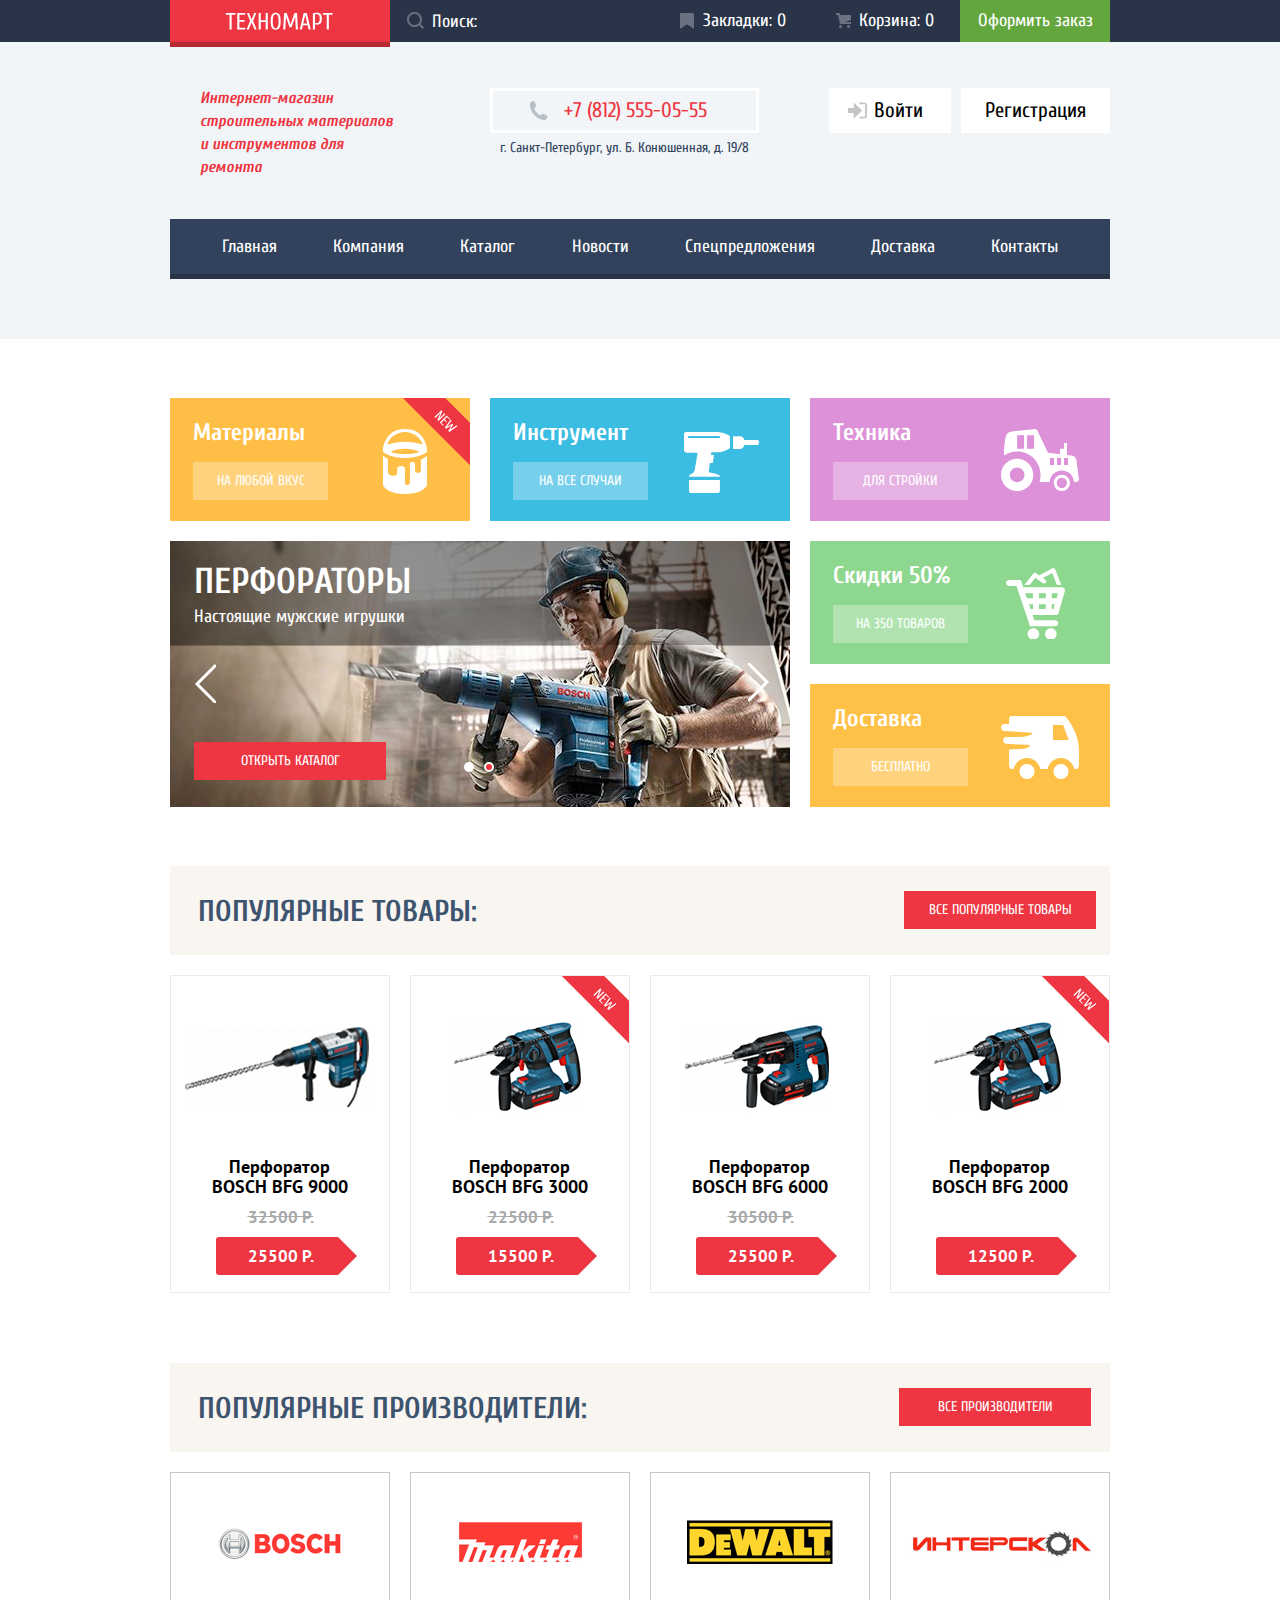
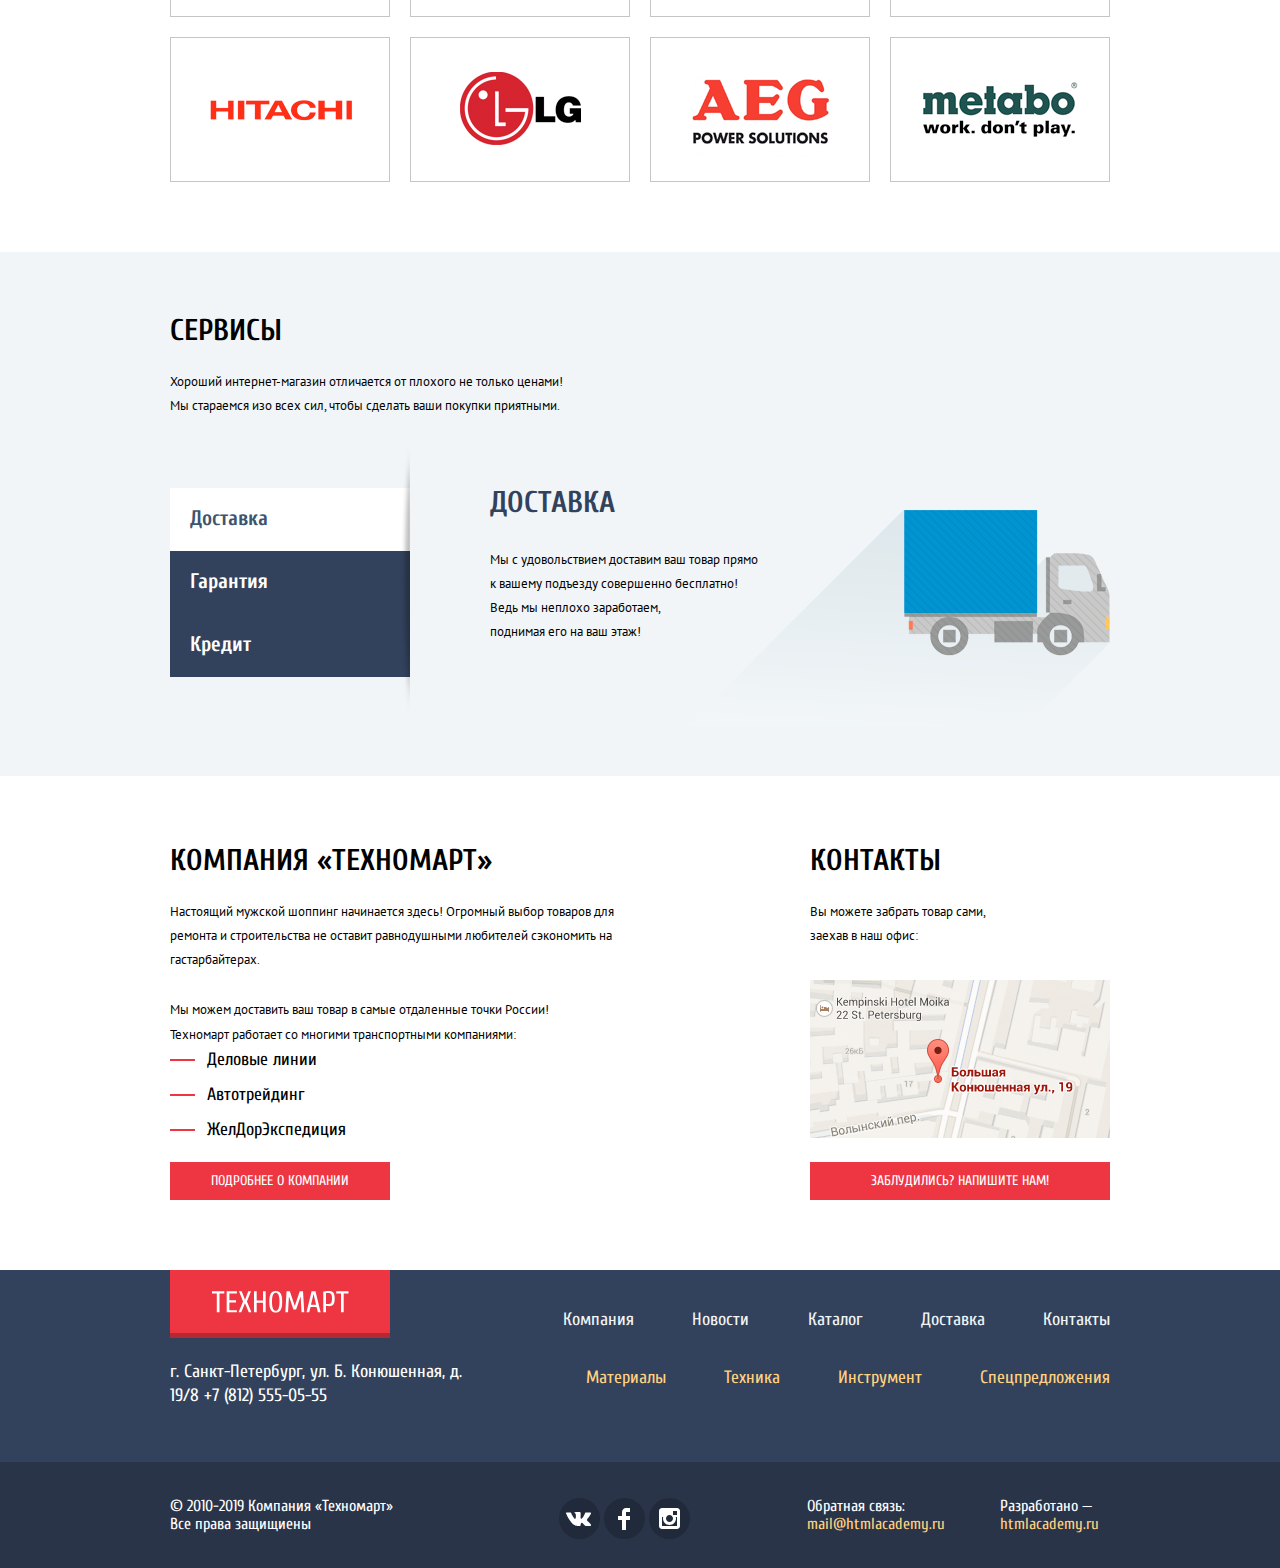
==== commit 2646c139: "Доступность" ====
--- a/index.html
+++ b/index.html
@@ -15,15 +15,15 @@
       <section class="header-top">
 
         <div class="head-line container">
-          <img src="img/logo-technomart.svg" height="18" width="108" alt="Logo">
-          <a class="header-word search" href="#">
-            <svg width="17" height="17" viewBox="0 0 17 17" fill="none" xmlns="http://www.w3.org/2000/svg">
+          <img src="img/logo-technomart.svg" height="18" width="108" alt="Магазин Техномарт">
+          <form class="search-form" action="https://echo.htmlacademy.ru" method="GET">
+            <input class="header-word search" type="search" name="search" id="search" placeholder="Поиск:" aria-label="Поиск по магазину">
+            <svg aria-hidden="true" focusable="false" width="17" height="17" viewBox="0 0 17 17" fill="none" xmlns="http://www.w3.org/2000/svg">
               <path fill-rule="evenodd"
                     clip-rule="evenodd"
                     d="M13.458 12.044L17 15.586L15.586 17L12.044 13.458C10.782 14.421 9.21 15 7.5 15C3.35786 15 0 11.6421 0 7.5C0 3.35786 3.35786 0 7.5 0C11.6421 0 15 3.35786 15 7.5C15.0001 9.14309 14.4581 10.7403 13.458 12.044ZM7.5 2C4.467 2 2 4.467 2 7.5C2.00331 10.5362 4.4638 12.9967 7.5 13C10.532 13 13 10.532 13 7.5C13 4.467 10.532 2 7.5 2Z" fill="white"/>
             </svg>
-            Поиск:
-          </a>
+          </form>
           <a class="header-word bookmark" href="#">
               Закладки: 0
           </a>
@@ -46,19 +46,19 @@
             <h1 class="site-description">Интернет-магазин строительных материалов и&nbsp;инструментов для ремонта</h1>
     
             <div class="header-contacts">
-              <a class="header-phone" href="tel:+78125550555"> +7 (812) 555-05-55</a>
+              <a class="header-phone" href="tel:+78125550555" aria-label="Наш телефон"> +7 (812) 555-05-55</a>
               <p class="adress">г. Санкт-Петербург, ул. Б. Конюшенная, д. 19/8</p>
             </div>
             
             <div class="login-registration">
-              <a class="login-button login-link" href="#">
-                <svg width="21" height="17" viewBox="0 0 21 17" fill="none" xmlns="http://www.w3.org/2000/svg">
+              <a class="login-button login-link" href="#" aria-label="Войти в профиль">
+                <svg aria-hidden="true" focusable="false" width="21" height="17" viewBox="0 0 21 17" fill="none" xmlns="http://www.w3.org/2000/svg">
                   <path d="M14.875 8.5L6 0V6H0V11H6V17L14.875 8.5Z" fill="#C5C5C5"/>
                   <path d="M16.986 15.01H11.959V17H16.986C19.164 17 19.99 15.19 20.015 13.974V3.028C19.99 1.811 19.164 0 16.986 0H11.959V1.99H16.986C17.825 1.99 17.978 2.671 17.996 3.047V13.951C17.979 14.327 17.825 15.01 16.986 15.01Z" fill="#C5C5C5"/>
                 </svg>
                 Войти
               </a>
-              <a class="login-button registration-link" href="#">Регистрация</a>
+              <a class="login-button registration-link" href="#" aria-label="Зарегистрироваться">Регистрация</a>
             </div>
           </div>
 
@@ -118,19 +118,19 @@
           <ul class="promo-top">
             <li class="promo-item materials">
               <b>Материалы</b>
-              <a class="button promo-button" href="#">
+              <a class="button promo-button" href="#" aria-label="Материалы">
                 На любой вкус
               </a>
             </li>
             <li class="promo-item devices">
               <b>Инструмент</b>
-              <a class="button promo-button" href="#">
+              <a class="button promo-button" href="#" aria-label="Инструмент">
                 На все случаи
               </a>
             </li>
             <li class="promo-item tech">
               <b>Техника</b>
-              <a class="button promo-button" href="#">
+              <a class="button promo-button" href="#" aria-label="Техника">
                 Для стройки
               </a>
             </li>
@@ -140,35 +140,35 @@
                 <p class="slider-name">Перфораторы</p>
                 <p class="slider-synopsys">Настоящие мужские игрушки</p>
               </div>
-              <img src="img/Slider-img-2.jpg" height="266" width="620" alt="Перфораторы">
-              <button class="slider-button slider-left" href="#">
+              <img src="img/Slider-img-2.jpg" height="266" width="620" alt="Страница слайдера - Перфораторы">
+              <button class="slider-button slider-left" aria-label="Кнопка слайдера - влево">
               </button>
-              <button class="slider-button slider-right" href="#">
+              <button class="slider-button slider-right" aria-label="Кнопка слайдера - вправо">
               </button>
               <div class="slider-dots">
-                <button class="slider-page">
+                <button class="slider-page" aria-label="Первый слайд">
                 </button>
-                <button class="slider-page active-slide">
+                <button class="slider-page active-slide" aria-label="Второй слайд">
                 </button>
 
                 <!-- <div class="slider-head">
                   <p class="slider-name">Дрели</p>
                   <p class="slider-synopsys">Соседям на радость!</p>
                 </div>
-                <img src="img/Slider-img-1.jpg" height="266" width="620" alt="Дрели"> -->
+                <img src="img/Slider-img-1.jpg" height="266" width="620" alt="Страница слайдера - Дрели"> -->
               </div> 
 
               <a class="button slider-open red-button" href="catalog.html">Открыть каталог</a>
             </li>
             <li class="promo-item sale">
               <b>Скидки 50%</b>
-              <a class="button promo-button" href="#">
+              <a class="button promo-button" href="#" aria-label="Скидки 50%">
                 На 350 товаров
               </a>
             </li>
             <li class="promo-item delivery">
               <b>Доставка</b>
-              <a class="button promo-button" href="#">
+              <a class="button promo-button" href="#" aria-label="Доставка">
                 Бесплатно
               </a>
             </li>
@@ -182,17 +182,17 @@
   
           <div class="popular-head">
             <h2>Популярные товары:</h2>
-            <a class="button red-button goods-button" href="#">Все популярные товары</a>
+            <a class="button red-button goods-button" href="#" aria-label="Открыть каталог">Все популярные товары</a>
           </div>
           
           <ul class="goods-list">
             <li class="goods-item">
               <div class="goods-img">
-                <img src="img/Bosch-BFG-9k.jpg" height="164" width="184" alt="BOSCH BFG 9000">  
+                <img src="img/Bosch-BFG-9k.jpg" height="164" width="184" alt="">  
               </div>                                      
               <span class="goods-name">Перфоратор BOSCH BFG 9000</span>
-              <span class="old-price">32500 Р.</span>
-              <span class="current-price">25500 Р.</span>
+              <span class="old-price" aria-label="Старая цена">32500 Р.</span>
+              <span class="current-price" aria-label="Текущая стоимость">25500 Р.</span>
               <div class="item-hover-buy">
                 <a class="buy" href="#">
                   купить
@@ -204,11 +204,11 @@
             </li>
             <li class="goods-item">
               <div class="goods-img">
-                <img src="img/Bosch-BFG-3k.jpg" height="112" width="127" alt="BOSCH BFG 3000">  
+                <img src="img/Bosch-BFG-3k.jpg" height="112" width="127" alt="">  
               </div>  
               <span class="goods-name">Перфоратор BOSCH BFG 3000</span>
-              <span class="old-price">22500 Р.</span>
-              <span class="current-price">15500 Р.</span>
+              <span class="old-price" aria-label="Старая цена">22500 Р.</span>
+              <span class="current-price" aria-label="Текущая стоимость">15500 Р.</span>
               <div class="item-hover-buy">
                 <a class="buy" href="#">
                   купить
@@ -220,11 +220,11 @@
             </li>
             <li class="goods-item">
               <div class="goods-img">
-                <img src="img/Bosch-BFG-6k.jpg" height="128" width="144" alt="BOSCH BFG 6000">
+                <img src="img/Bosch-BFG-6k.jpg" height="128" width="144" alt="">
               </div>
               <span class="goods-name">Перфоратор BOSCH BFG 6000</span>
-              <span class="old-price">30500 Р.</span>
-              <span class="current-price">25500 Р.</span>
+              <span class="old-price" aria-label="Старая цена">30500 Р.</span>
+              <span class="current-price" aria-label="Текущая стоимость">25500 Р.</span>
               <div class="item-hover-buy">
                 <a class="buy" href="#">
                   купить
@@ -236,11 +236,11 @@
             </li>
             <li class="goods-item">
               <div class="goods-img">
-                <img src="img/Bosch-BFG-2k.jpg" height="112" width="127" alt="BOSCH BFG 2000">
+                <img src="img/Bosch-BFG-2k.jpg" height="112" width="127" alt="">
               </div>
               <span class="goods-name">Перфоратор BOSCH BFG 2000</span>
               <span class="old-price"></span>
-              <span class="current-price">12500 Р.</span>
+              <span class="current-price" aria-label="Текущая стоимость">12500 Р.</span>
               <div class="item-hover-buy">
                 <a class="buy" href="#">
                   купить
@@ -260,47 +260,47 @@
   
           <div class="popular-head">
             <h2>Популярные производители:</h2>
-            <a class="button red-button all-manufacturers" href="#">Все производители</a>
+            <a class="button red-button all-manufacturers" href="#" aria-label="Открыть список">Все производители</a>
           </div>
   
           <ul class="manufacturers-list">
             <li class="manufacturer bosch">
-              <a href="#">
+              <a href="#" aria-label="Перейти на сайт производителя">
                 <img src="img/Logo-Bosch.png" height="37" width="126" alt="Bosch">
               </a>
             </li>
             <li class="manufacturer Makita">
-              <a href="#">
+              <a href="#" aria-label="Перейти на сайт производителя">
                 <img src="img/Logo-Makita.png" height="40" width="123" alt="Makita">
               </a>
             </li>
             <li class="manufacturer DeWalt">
-              <a href="#">
+              <a href="#" aria-label="Перейти на сайт производителя">
                 <img src="img/Logo-DeWalt.png" height="44" width="146" alt="DeWALT">
               </a>
             </li>
             <li class="manufacturer Interskol">
-              <a href="#">
+              <a href="#" aria-label="Перейти на сайт производителя">
                 <img src="img/Logo-Interskol.png" height="75" width="200" alt="Интерскол">
               </a>
             </li>
             <li class="manufacturer Hitachi">
-              <a href="#">
+              <a href="#" aria-label="Перейти на сайт производителя">
                 <img src="img/Logo-Hitachi.png" height="31" width="169" alt="Hitachi">
               </a>
             </li>
             <li class="manufacturer LG">
-              <a href="#">
+              <a href="#" aria-label="Перейти на сайт производителя">
                 <img src="img/Logo-LG.png" height="73" width="121" alt="LG">
               </a>
             </li>
             <li class="manufacturer AEG">
-              <a href="#">
+              <a href="#" aria-label="Перейти на сайт производителя">
                 <img src="img/Logo-AEG.png" height="96" width="151" alt="AEG">
               </a>
             </li>
             <li class="manufacturer Metabo">
-              <a href="#">
+              <a href="#" aria-label="Перейти на сайт производителя">
                 <img src="img/Logo-Metabo.png" height="69" width="204" alt="Metabo">
               </a>
             </li>
@@ -336,12 +336,17 @@
 
               <!-- <li class="describe-item">
                 <h3>Гарантия</h3>
-                <p class="service-text">Если купленный у&nbsp;нас товар поломается или заискрит, а&nbsp;также в&nbsp;случае пожара, спровоцированного его возгоранием, вы&nbsp;всегда можете быть уверены в&nbsp;нашей гарантии. Мы&nbsp;обменяем сгоревший товар на&nbsp;новый. Дом уж&nbsp;восстановите как-нибудь сами.</p>
+                <p class="service-text">Если купленный у&nbsp;нас товар поломается или заискрит,</p>
+                <p>а&nbsp;также в&nbsp;случае пожара, спровоцированного его возгоранием,</p>
+                <p>вы&nbsp;всегда можете быть уверены в&nbsp;нашей</p>
+                <p>гарантии. Мы&nbsp;обменяем сгоревший товар на&nbsp;новый.</p>
+                <p>Дом уж&nbsp;восстановите как-нибудь сами.</p>
               </li>
               
               <li class="describe-item">
                 <h3>Кредит</h3>
-                <p class="service-text">Залезть в&nbsp;долговую яму стало проще! Кредитные консультанты придут вам на&nbsp;помощь.</p>
+                <p class="service-text">Залезть в&nbsp;долговую яму стало проще!</p>
+                <p>Кредитные консультанты придут вам на&nbsp;помощь.</p>
               </li> -->
             </ul>
           </div>
@@ -389,10 +394,10 @@
         <div class="container">
 
           <div class="footer-contacts">
-            <img src="img/logo-technomart.svg" height="23" width="138" alt="Logo">
+            <img src="img/logo-technomart.svg" height="23" width="138" alt="Логотип Техномарт">
             <p>
               г. Санкт-Петербург, ул. Б.&nbsp;Конюшенная, д. 19/8
-              <a href="tel:+78125550555">
+              <a href="tel:+78125550555" aria-label="Наш телефон">
                   +7 (812) 555-05-55
               </a>
             </p>
@@ -401,18 +406,18 @@
           <div class="footer-navigation">
             
             <ul class="footer-navigation-top">
-              <li><a href="#">Компания</a></li>
-              <li><a href="#">Новости</a></li>
-              <li><a href="catalog.html">Каталог</a></li>
-              <li><a href="#">Доставка</a></li>
-              <li><a href="#">Контакты</a></li>
+              <li><a href="#" aria-label="Открыть страницу">Компания</a></li>
+              <li><a href="#" aria-label="Открыть страницу">Новости</a></li>
+              <li><a href="catalog.html" aria-label="Открыть страницу">Каталог</a></li>
+              <li><a href="#" aria-label="Открыть страницу">Доставка</a></li>
+              <li><a href="#" aria-label="Открыть страницу">Контакты</a></li>
             </ul> 
     
             <ul class="footer-navigation-bottom">
-              <li><a href="#">Материалы</a></li>
-              <li><a href="#">Техника</a></li>
-              <li><a href="#">Инструмент</a></li>
-              <li><a href="#">Спецпредложения</a></li>
+              <li><a href="#" aria-label="Перейти в список">Материалы</a></li>
+              <li><a href="#" aria-label="Перейти в список">Техника</a></li>
+              <li><a href="#" aria-label="Перейти в список">Инструмент</a></li>
+              <li><a href="#" aria-label="Перейти в список">Спецпредложения</a></li>
             </ul>
 
           </div>
@@ -428,14 +433,14 @@
           <p class="copy">&copy;&nbsp;2010-2019 Компания &laquo;Техномарт&raquo; Все права защищиены</p>
   
           <div class="social">
-            <a class="social-button" href="#">
-              <img src="img/icon-vk.svg" height="15" width="26" alt="VK">
+            <a class="social-button" href="#" aria-label="Наша группа Вконтакте">
+              <img src="img/icon-vk.svg" height="15" width="26" alt="">
             </a>
-            <a class="social-button" href="#">
-              <img src="img/icon-fb.svg" height="22" width="12" alt="Facebook">
+            <a class="social-button" href="#" aria-label="Наша страница на Facebook">
+              <img src="img/icon-fb.svg" height="22" width="12" alt="">
             </a>
-            <a class="social-button" href="#">
-              <img src="img/icon-insta.svg" height="21" width="21" alt="Instagram">
+            <a class="social-button" href="#" aria-label="Наш Instagram">
+              <img src="img/icon-insta.svg" height="21" width="21" alt="">
             </a>
           </div>
   
@@ -487,8 +492,21 @@
             <a class="button send">Отправить</a>
           </div>
         </div>
-        <button class="close-button write-us-close">
+        <button class="close-button write-us-close" aria-label="Закрыть">
         </button>
+      </div>
+    </section>
+
+    <section class="modal modal-buying">
+      <div class="modal-buying-container">
+        <div class="buying-top">
+          <p>Товар добавлен в корзину!</p>
+        </div>
+        <div class="buying-bottom">
+          <a href="#" class="button modal-button-buy">Оформить заказ</a>
+          <a href="#" class="button modal-button-continue">Продолжить покупки</a>
+        </div>
+        <button type="button" class="close-button buying-close" aria-label="Закрыть"></button>
       </div>
     </section>
     
--- a/css/style.css
+++ b/css/style.css
@@ -41,6 +41,7 @@
 
     --linear-greylight: linear-gradient(#FFFFFF, #EAEAEA);
     --filter-greylight: #E5E5E5;
+    --modal-buying: #F1F1F1;
 }
 
 /* Global */
@@ -136,36 +137,56 @@
     box-shadow: inset 0px -5px 0px rgba(0, 0, 0, 0.24);
 }
 
-.search {
+.search-form {
     height: 42px;
-    padding-left: 17px;
     display: flex;
     align-self: stretch;
     align-items: center;
     position: relative;
-}
-
-.search svg {
+    background-color: transparent;
+}
+
+.search {
+    height: 42px;
+    border: none;
+    width: 100%;
+    background-color: transparent;
+    padding-left: 42px;
+}
+
+.search::placeholder {
+    color: white;
+}
+
+.search-form svg {
+    position: absolute;
     padding-right: 8px;
-}
-
-.search path {
+    top: 12px;
+    left: 17px;
+}
+
+.search-form path {
     fill-opacity: 0.3;
 }
 
-.search:hover path {
+.search-form:hover path {
     fill-opacity: 1;
 }
 
-.search:focus path {
+.search:focus + path {
     fill: red;
     fill-opacity: 1;
 }
 
 .search:focus {
+    color: black;
     background-color: white;
-    color: black;
-}
+}
+
+.search:focus::placeholder {
+    color: black;
+}
+    
 
 .header-word {
     font-size: 18px;
@@ -174,7 +195,7 @@
     position: relative;
 }
 
-.header-word:not(:first-of-type) {
+.header-word:not(:first-child) {
     display: flex;
     align-self: stretch;
     align-items: center;
@@ -663,10 +684,6 @@
     border: none;
 }
 
-.slider-button:focus {
-    outline: none;
-}
-
 .slider-left {
     left: 24px;
     bottom: 104px;
@@ -716,17 +733,12 @@
     height: 10px;
     background-color: var(--basic-red);
     border: 2px solid white;   
-    border-radius: 50%; 
-    outline: none;
+    border-radius: 50%;
     padding: 0;
 }
 
 .slider-page:not(:last-child) {
     margin-right: 8px;
-}
-
-.slider-page:focus {
-    outline: none;
 }
 
 /* Popular */
@@ -1347,26 +1359,26 @@
     margin: auto;    
     border-top: 7px solid var(--basic-red);
     box-sizing: border-box;
+    box-shadow: 0px 0px 14.7px rgba(47, 42, 43, 0.5);
 }
 
 .modal-map {
     width: 943px;
     height: 449px;
     background-color: transparent;
+    box-shadow: none;
 }
 
 .modal-map iframe {
     position: relative;
-    border: none;    
-    box-shadow: 0px 0px 14.7px rgba(47, 42, 43, 0.5);
+    border: none;
+    box-shadow: 0px 0px 14.7px rgba(47, 42, 43, 0.5);;
 }
 
 .modal-write-us {
     width: 620px;
     height: 430px;
     background-color: white;
-    box-shadow: 0px 0px 14.7px rgba(47, 42, 43, 0.5);
-    box-sizing: border-box;
 }
 
 .modal-container {
@@ -1452,6 +1464,71 @@
     margin: 37px auto;
 }
 
+.modal-buying {
+    width: 620px;
+    height: 275px;
+}
+
+.modal-buying-container {    
+    display: grid;
+    width: 100%;
+    height: 100%;
+}
+
+.buying-top {
+    display: flex;
+    justify-content: center;
+    align-items: center;
+    background-color: white;
+    font-weight: bold;
+}
+
+.buying-top p {
+    position: relative;
+    color: black;
+    font-size: 24px;
+    line-height: 30px;
+}
+
+.buying-top p::before {
+    position: absolute;
+    content: "";
+    top: -17px;
+    left: -95px;
+    width: 66px;
+    height: 66px;
+    background-image: url("../img/icon-mark.svg");
+}
+
+.buying-bottom {
+    display: flex;
+    justify-content: center;
+    align-items: center;
+    background-color: var(--modal-buying);
+}
+
+.buying-bottom a {
+    margin-bottom: -12px;
+}
+
+.buying-bottom a:not(:last-child) {
+    margin-right: 7px;
+}
+
+.buying-bottom a:not(:first-child) {
+    margin-left: 5px;
+}
+
+.modal-button-buy {
+    padding: 10px 46px;
+}
+
+.modal-button-continue {
+    padding: 10px 32px;
+    color: black;
+    background-color: white;
+}
+
 /* Close Button */
 .close-button {
     position: absolute;
@@ -1486,6 +1563,12 @@
     top: 13px;
     right: 9px;
 }
+
+.buying-close {
+    top: 9px;
+    right: 8px;
+}
+
 
 /* Catalog Page Content */
 .visually-hidden {
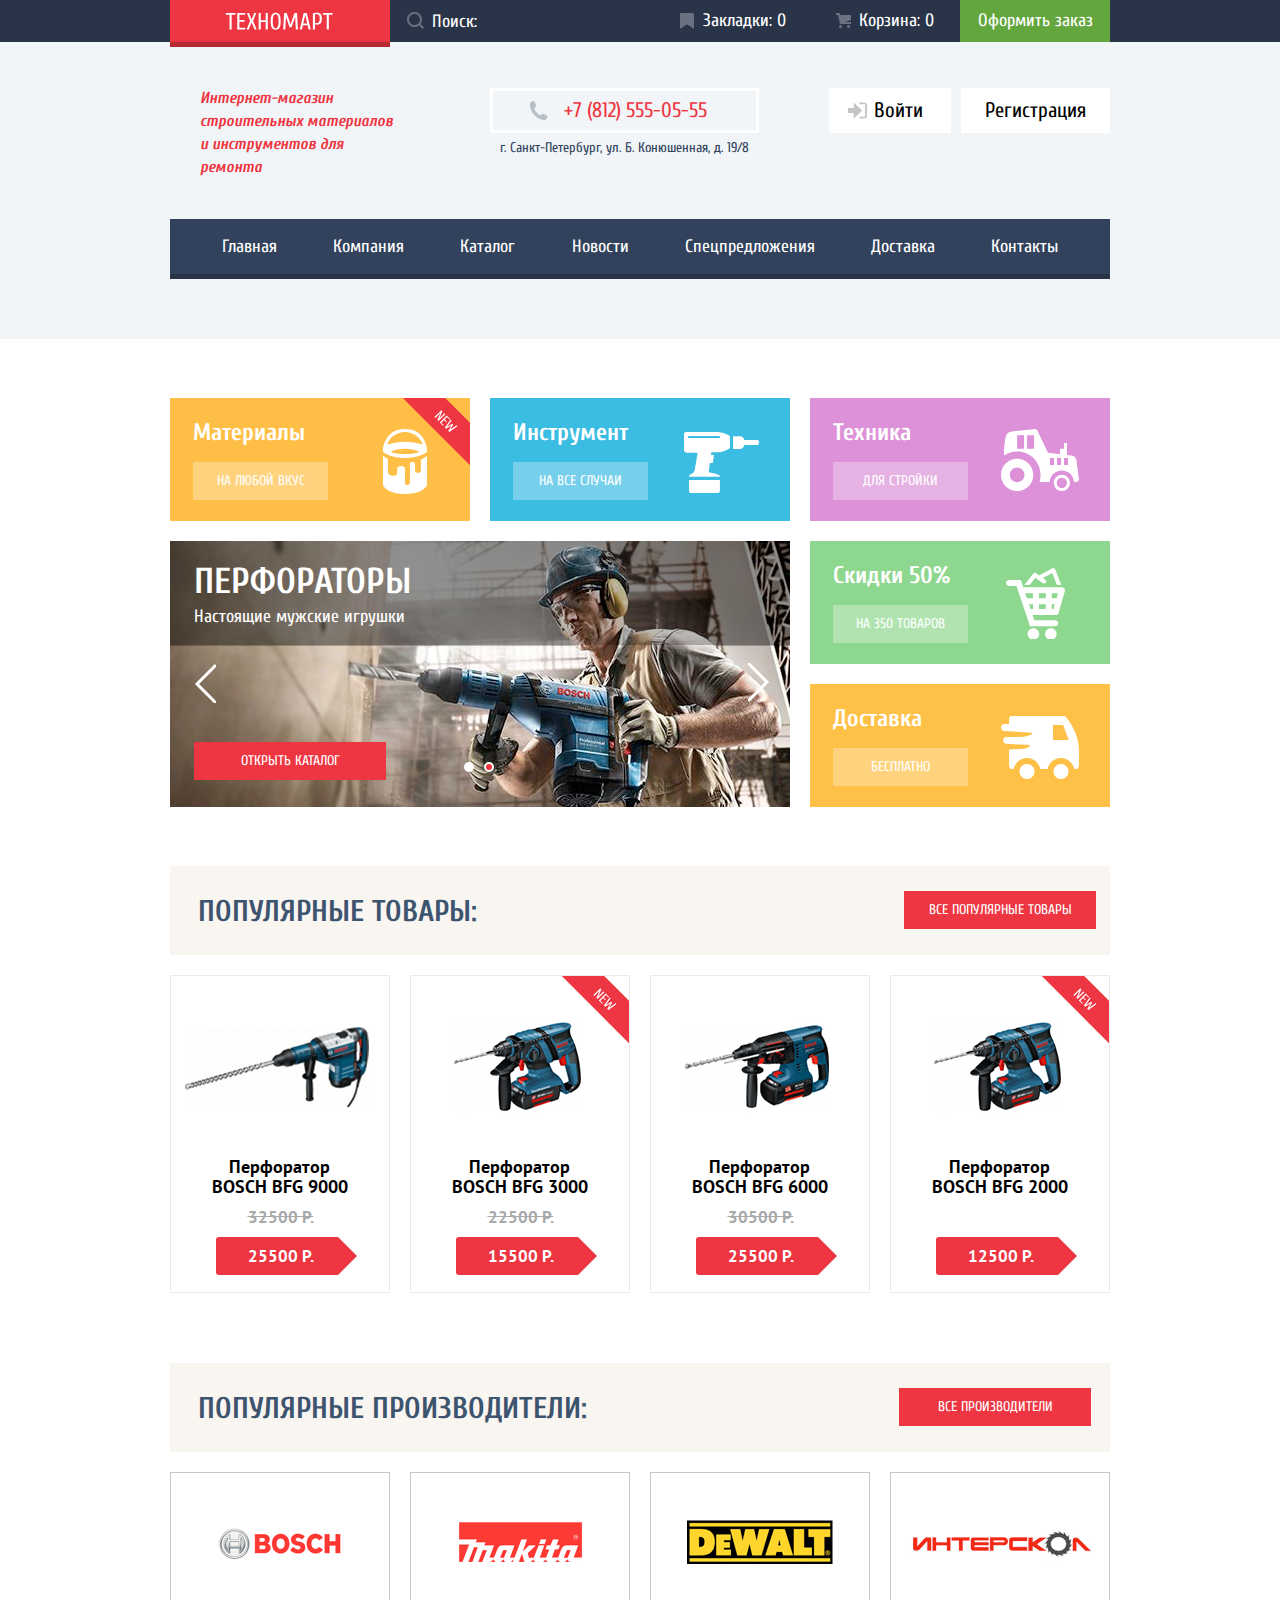
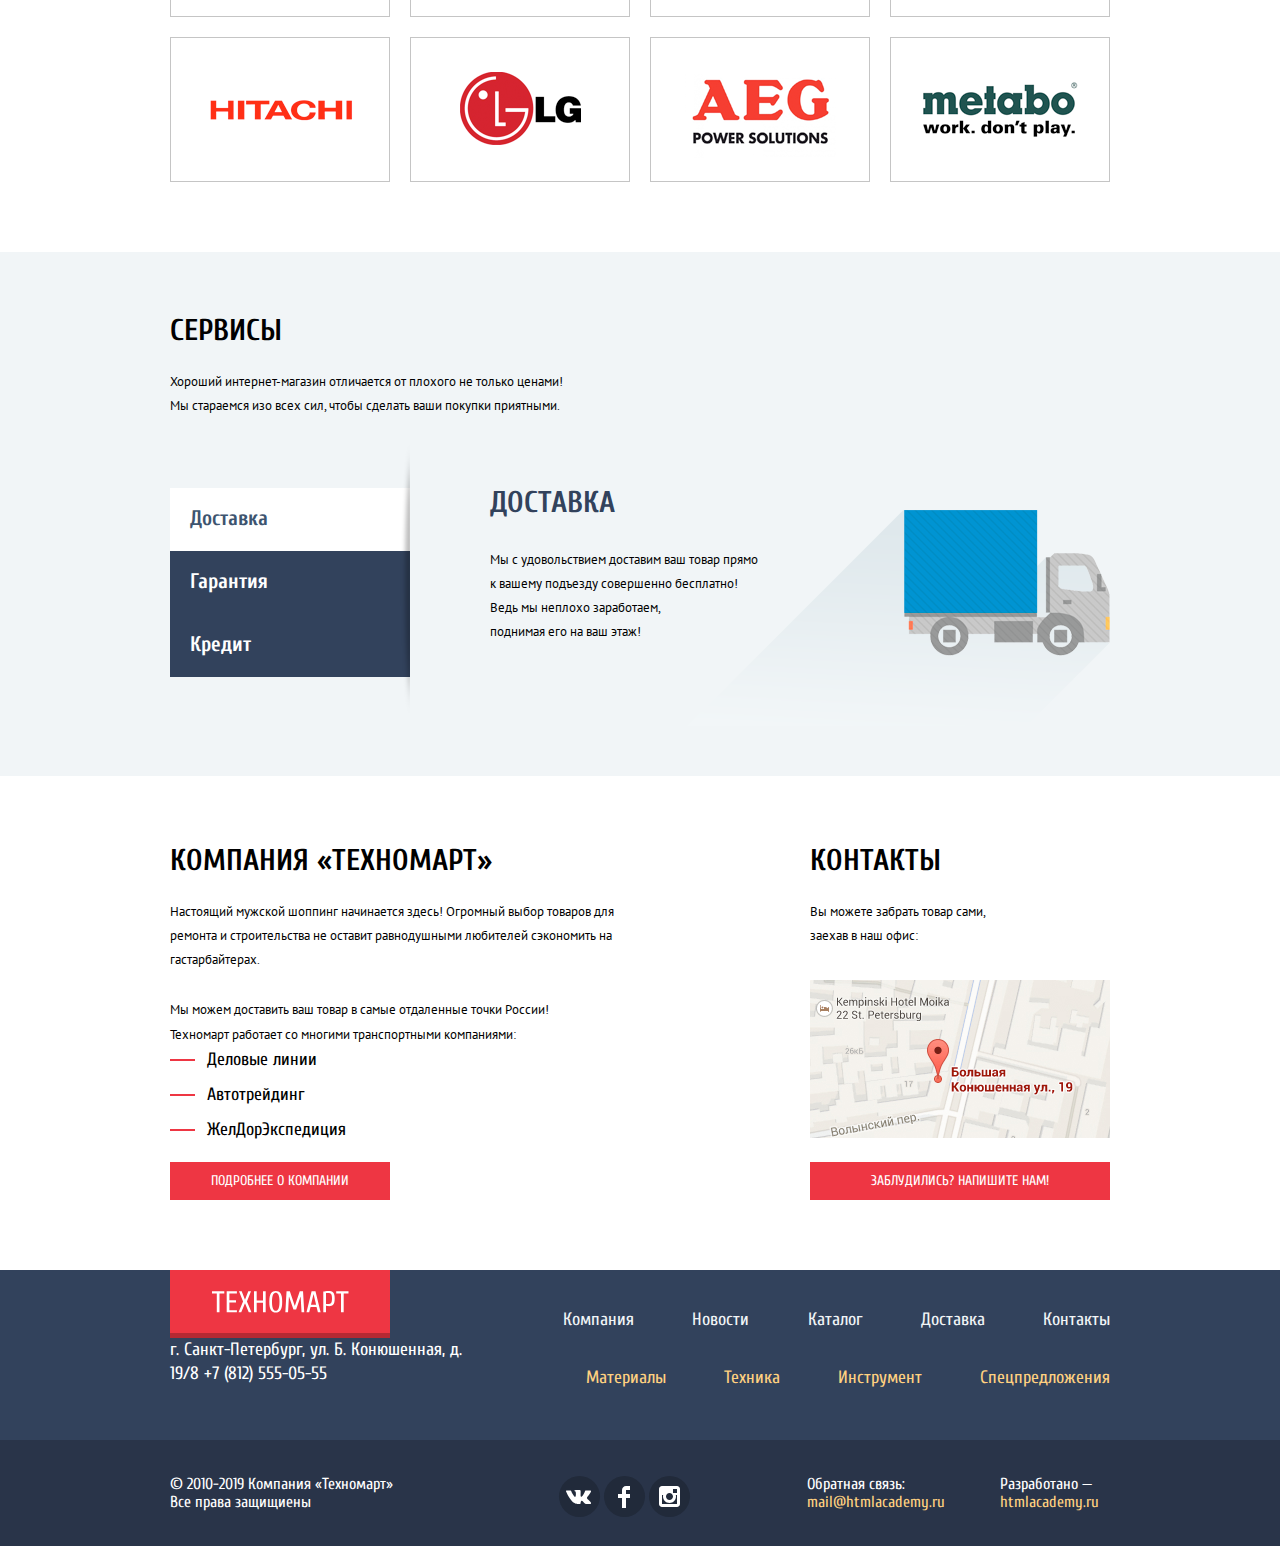
==== commit cdf3b033: "Внес правки" ====
--- a/index.html
+++ b/index.html
@@ -186,7 +186,7 @@
           </div>
           
           <ul class="goods-list">
-            <li class="goods-item">
+            <li class="goods-item" tabindex="0" aria-label="Карточка товара">
               <div class="goods-img">
                 <img src="img/Bosch-BFG-9k.jpg" height="164" width="184" alt="">  
               </div>                                      
@@ -194,15 +194,15 @@
               <span class="old-price" aria-label="Старая цена">32500 Р.</span>
               <span class="current-price" aria-label="Текущая стоимость">25500 Р.</span>
               <div class="item-hover-buy">
-                <a class="buy" href="#">
+                <button type="button" class="hover-button buy">
                   купить
-                </a>
-                <a class="wishlist" href="#">
+                </button>
+                <button type="button" class="hover-button wishlist">
                   в закладки
-                </a>
-              </div>
-            </li>
-            <li class="goods-item">
+                </button>
+              </div>
+            </li>
+            <li class="goods-item" tabindex="0" aria-label="Карточка товара">
               <div class="goods-img">
                 <img src="img/Bosch-BFG-3k.jpg" height="112" width="127" alt="">  
               </div>  
@@ -210,15 +210,15 @@
               <span class="old-price" aria-label="Старая цена">22500 Р.</span>
               <span class="current-price" aria-label="Текущая стоимость">15500 Р.</span>
               <div class="item-hover-buy">
-                <a class="buy" href="#">
+                <button type="button" class="hover-button buy">
                   купить
-                </a>
-                <a class="wishlist" href="#">
+                </button>
+                <button type="button" class="hover-button wishlist">
                   в закладки
-                </a>
-              </div>
-            </li>
-            <li class="goods-item">
+                </button>
+              </div>
+            </li>
+            <li class="goods-item" tabindex="0" aria-label="Карточка товара">
               <div class="goods-img">
                 <img src="img/Bosch-BFG-6k.jpg" height="128" width="144" alt="">
               </div>
@@ -226,15 +226,15 @@
               <span class="old-price" aria-label="Старая цена">30500 Р.</span>
               <span class="current-price" aria-label="Текущая стоимость">25500 Р.</span>
               <div class="item-hover-buy">
-                <a class="buy" href="#">
+                <button type="button" class="hover-button buy">
                   купить
-                </a>
-                <a class="wishlist" href="#">
+                </button>
+                <button type="button" class="hover-button wishlist">
                   в закладки
-                </a>
-              </div>
-            </li>
-            <li class="goods-item">
+                </button>
+              </div>
+            </li>
+            <li class="goods-item" tabindex="0" aria-label="Карточка товара">
               <div class="goods-img">
                 <img src="img/Bosch-BFG-2k.jpg" height="112" width="127" alt="">
               </div>
@@ -242,12 +242,12 @@
               <span class="old-price"></span>
               <span class="current-price" aria-label="Текущая стоимость">12500 Р.</span>
               <div class="item-hover-buy">
-                <a class="buy" href="#">
+                <button type="button" class="hover-button buy">
                   купить
-                </a>
-                <a class="wishlist" href="#">
+                </button>
+                <button type="button" class="hover-button wishlist">
                   в закладки
-                </a>
+                </button>
               </div>
             </li>
           </ul>
@@ -322,9 +322,9 @@
           
           <div class="service-container">
             <ul class="term-list">
-              <li class="term-item active-term">Доставка</li>
-              <li class="term-item">Гарантия</li>
-              <li class="term-item">Кредит</li>
+              <li class="term-item active-term" tabindex="0">Доставка</li>
+              <li class="term-item" tabindex="0">Гарантия</li>
+              <li class="term-item" tabindex="0">Кредит</li>
             </ul>
     
             <ul class="describe-list">
@@ -377,7 +377,7 @@
         <div class="main-contacts">
           <h3 class="service-name">Контакты</h3>
           <p class="service-text">Вы&nbsp;можете забрать товар сами, заехав в&nbsp;наш офис:</p>
-          <img src="img/Map.jpg" height="158" width="300" alt="Карта">
+          <img src="img/Map.jpg" height="158" width="300" alt="Карта" tabindex="0">
           <a class="button red-button lost-button" href="#">Заблудились? Напишите нам!</a>
         </div>
 
--- a/css/style.css
+++ b/css/style.css
@@ -173,7 +173,7 @@
     fill-opacity: 1;
 }
 
-.search:focus + path {
+.search-form:focus-within path {
     fill: red;
     fill-opacity: 1;
 }
@@ -801,7 +801,11 @@
 }
 
 .goods-item:hover .item-hover-buy,
-.catalog-item:hover .item-hover-buy {
+.catalog-item:hover .item-hover-buy,
+.goods-item:focus .item-hover-buy,
+.catalog-item:focus .item-hover-buy,
+.goods-item:focus-within .item-hover-buy,
+.catalog-item:focus-within .item-hover-buy {
     display: flex;
 }
 
@@ -875,7 +879,7 @@
     box-sizing: border-box;
 }
 
-.item-hover-buy a {
+.item-hover-buy .hover-button {
     width: 135px;
     font-family: "Cuprum", Arial, sans-serif;
     font-size: 14px;
@@ -888,11 +892,12 @@
     position: relative;
     color: white;
     margin-bottom: 10px;
-    padding: 10px 12px 10px 54px;
+    padding: 10px 12px 10px 22px;
     background: var(--basic-green);
     box-shadow: inset 0px -3px 0px #367315;
     border-radius: 2px;
     border: none;
+    box-sizing: border-box;
 }
 
 .buy::before {
@@ -1221,12 +1226,16 @@
 .footer-contacts {
     display: flex;
     flex-direction: column;
-}
+    align-items: flex-start;
+}
+
+.footer-contacts .logo-technomart {
+    margin-bottom: 22px; 
+}   
 
 .footer-contacts img {
     background-color: var(--basic-red);
     padding: 20px 41px 25px;
-    margin-bottom: 22px;    
     box-shadow: inset 0px -5px 0px rgba(0, 0, 0, 0.24);
 }
 
@@ -1872,6 +1881,11 @@
     opacity: 0.8;
 }
 
+.filter-input:focus + label {
+    outline: -webkit-focus-ring-color auto 1px;
+    outline-offset: 5px;
+}
+
 .filter-button {
     font-family: "PT Sans", "Arial", sans-serif;
     font-size: 13px;
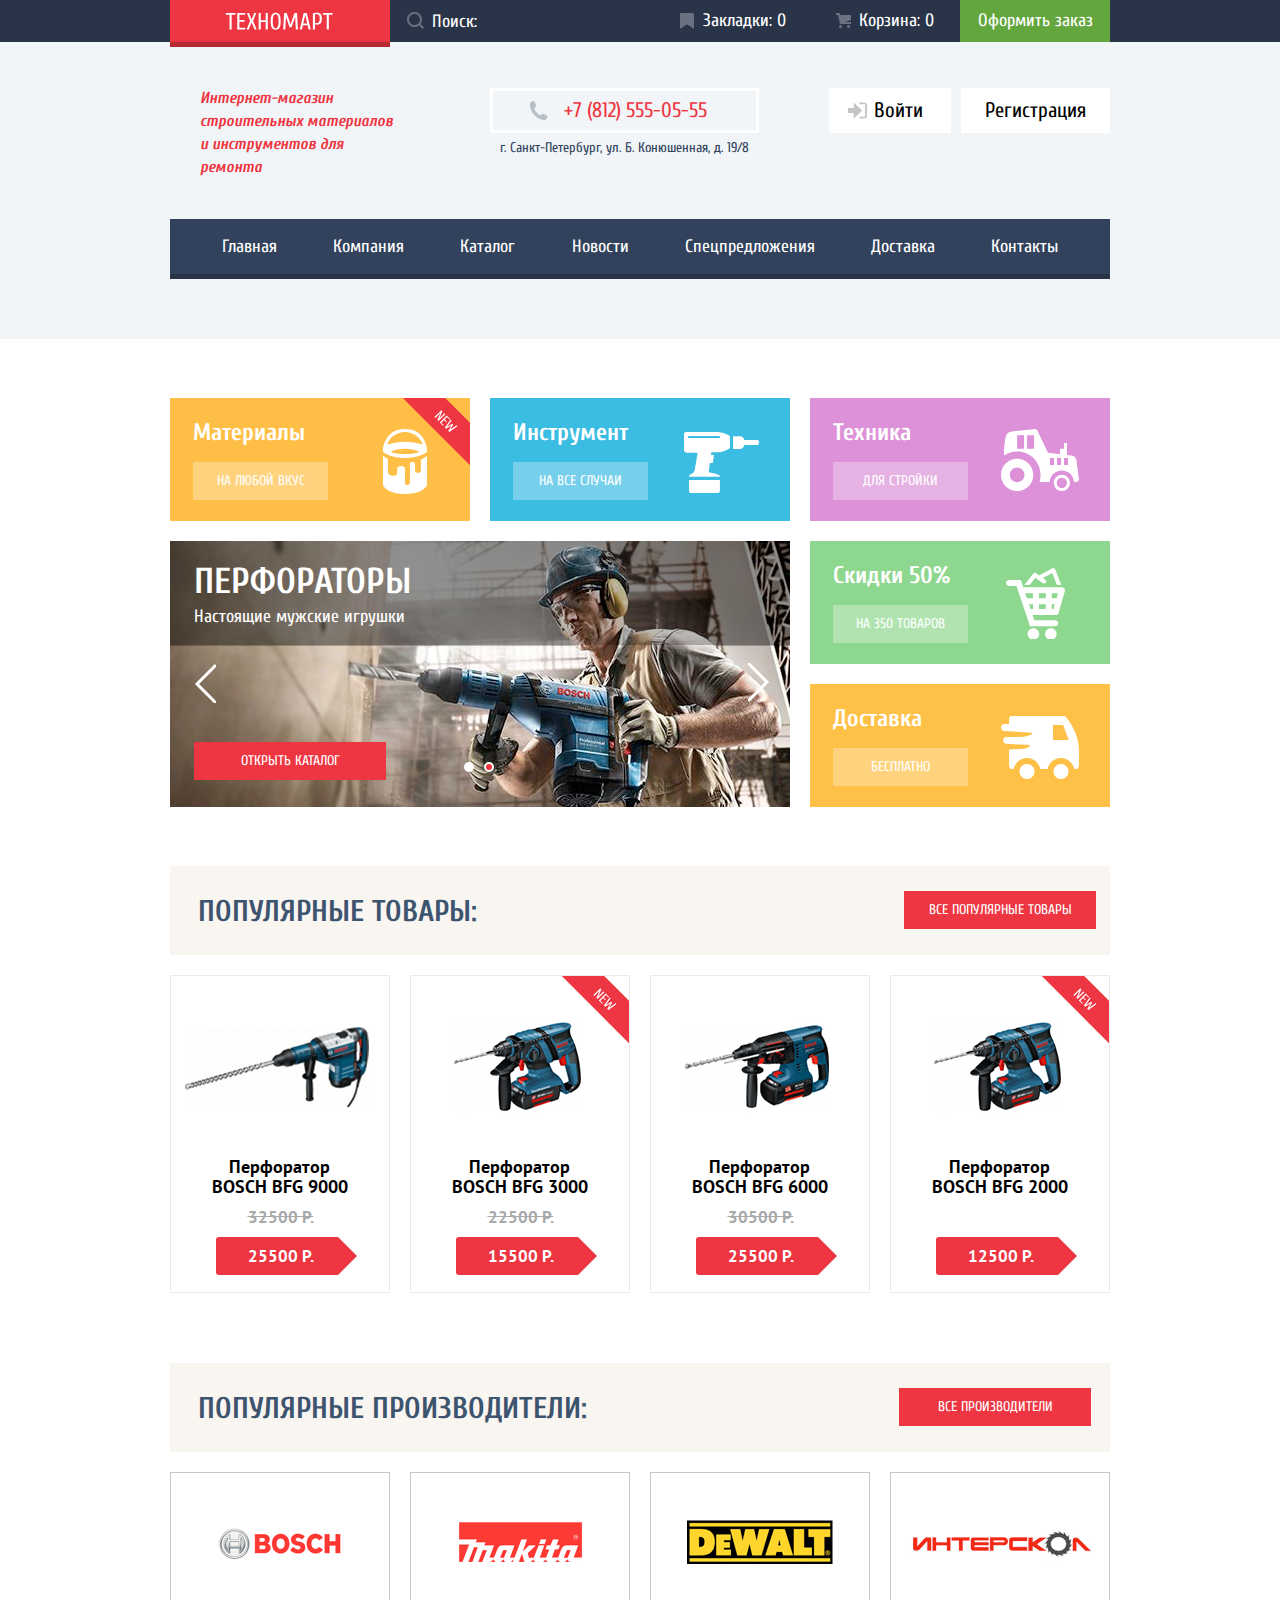
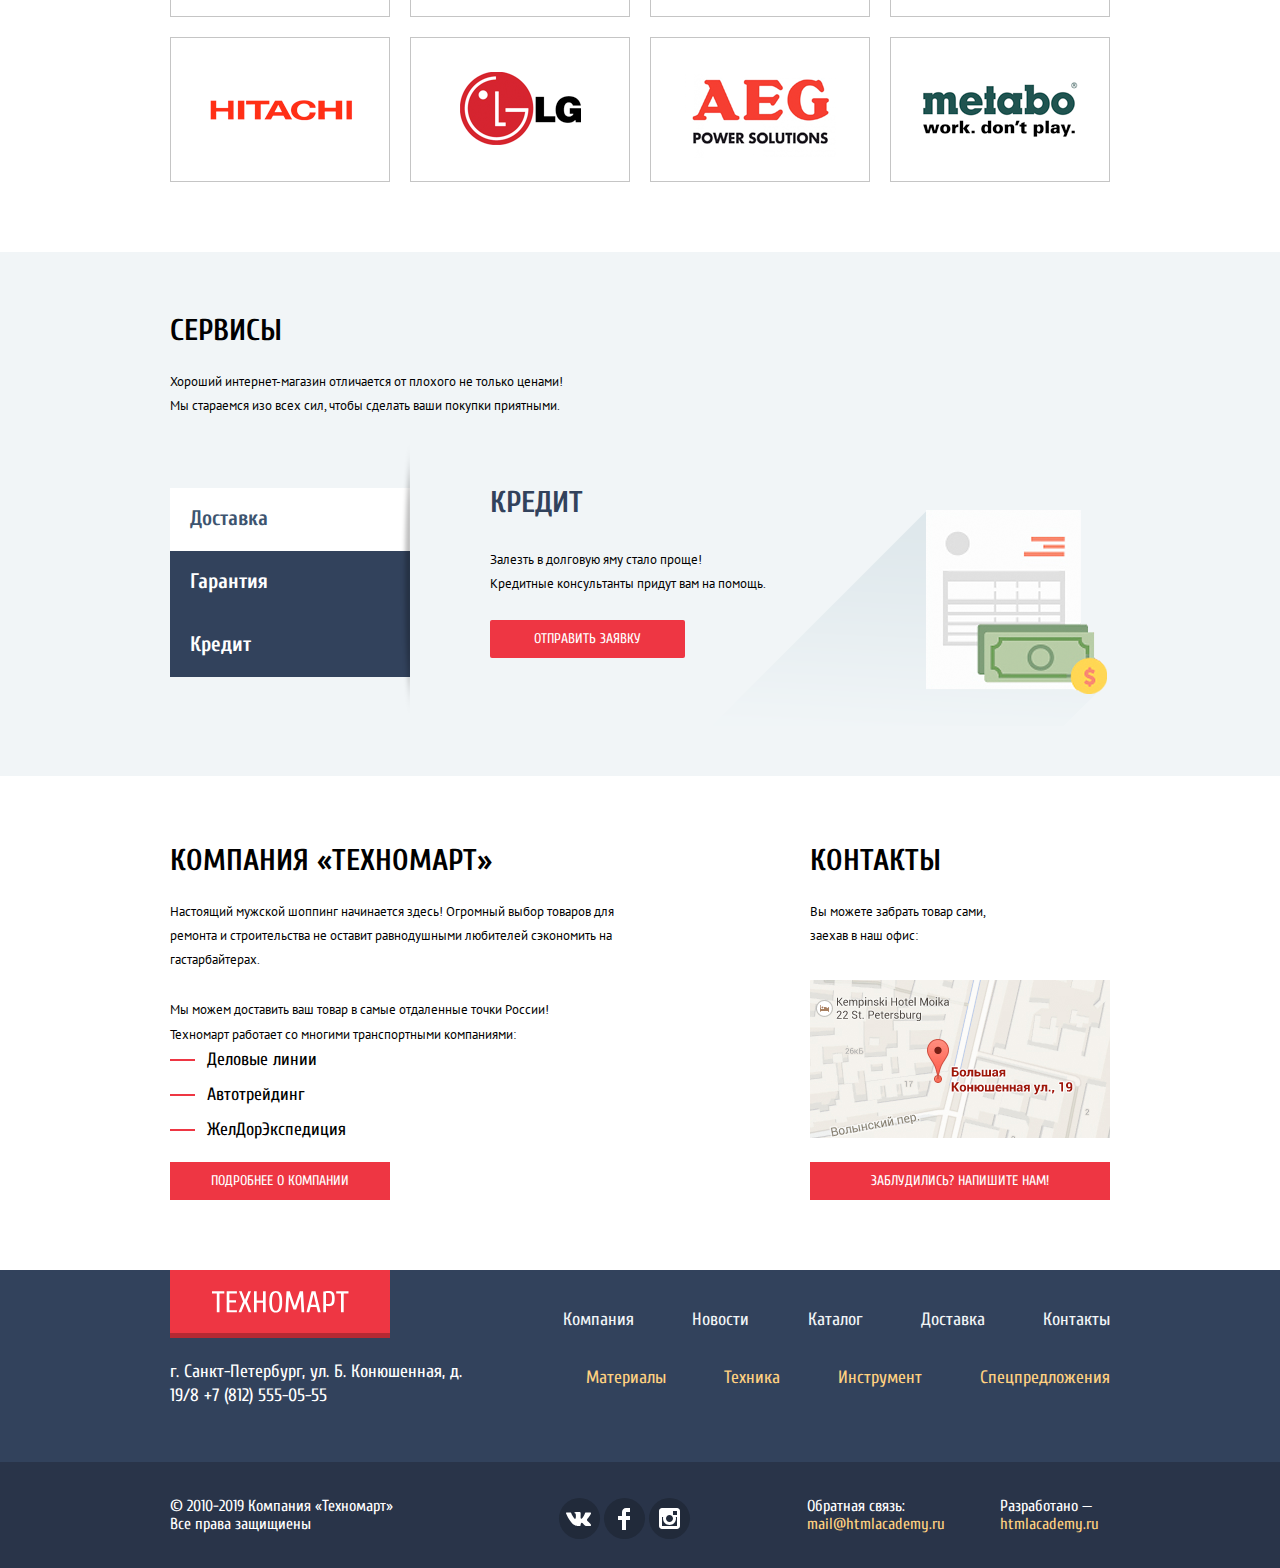
==== commit 6942e9a6: "Оживление" ====
--- a/index.html
+++ b/index.html
@@ -188,67 +188,66 @@
           <ul class="goods-list">
             <li class="goods-item" tabindex="0" aria-label="Карточка товара">
               <div class="goods-img">
-                <img src="img/Bosch-BFG-9k.jpg" height="164" width="184" alt="">  
+                <img src="img/Bosch-BFG-9k.jpg" height="164" width="184" alt="Фото товара BOSCH BFG 9000">  
               </div>                                      
               <span class="goods-name">Перфоратор BOSCH BFG 9000</span>
               <span class="old-price" aria-label="Старая цена">32500 Р.</span>
               <span class="current-price" aria-label="Текущая стоимость">25500 Р.</span>
               <div class="item-hover-buy">
-                <button type="button" class="hover-button buy">
+                <a class="hover-button buy" href="#">
                   купить
-                </button>
-                <button type="button" class="hover-button wishlist">
+                </a>
+                <a class="hover-button wishlist" href="#">
                   в закладки
-                </button>
+                </a>
               </div>
             </li>
             <li class="goods-item" tabindex="0" aria-label="Карточка товара">
               <div class="goods-img">
-                <img src="img/Bosch-BFG-3k.jpg" height="112" width="127" alt="">  
+                <img src="img/Bosch-BFG-3k.jpg" height="112" width="127" alt="Фото товара BOSCH BFG 3000">  
               </div>  
               <span class="goods-name">Перфоратор BOSCH BFG 3000</span>
               <span class="old-price" aria-label="Старая цена">22500 Р.</span>
               <span class="current-price" aria-label="Текущая стоимость">15500 Р.</span>
               <div class="item-hover-buy">
-                <button type="button" class="hover-button buy">
+                <a class="hover-button buy" href="#">
                   купить
-                </button>
-                <button type="button" class="hover-button wishlist">
+                </a>
+                <a class="hover-button wishlist" href="#">
                   в закладки
-                </button>
+                </a>
               </div>
             </li>
             <li class="goods-item" tabindex="0" aria-label="Карточка товара">
               <div class="goods-img">
-                <img src="img/Bosch-BFG-6k.jpg" height="128" width="144" alt="">
+                <img src="img/Bosch-BFG-6k.jpg" height="128" width="144" alt="Фото товара BOSCH BFG 6000">
               </div>
               <span class="goods-name">Перфоратор BOSCH BFG 6000</span>
               <span class="old-price" aria-label="Старая цена">30500 Р.</span>
               <span class="current-price" aria-label="Текущая стоимость">25500 Р.</span>
               <div class="item-hover-buy">
-                <button type="button" class="hover-button buy">
+                <a class="hover-button buy" href="#">
                   купить
-                </button>
-                <button type="button" class="hover-button wishlist">
+                </a>
+                <a class="hover-button wishlist" href="#">
                   в закладки
-                </button>
+                </a>
               </div>
             </li>
             <li class="goods-item" tabindex="0" aria-label="Карточка товара">
               <div class="goods-img">
-                <img src="img/Bosch-BFG-2k.jpg" height="112" width="127" alt="">
+                <img src="img/Bosch-BFG-2k.jpg" height="112" width="127" alt="Фото товара BOSCH BFG 2000">
               </div>
               <span class="goods-name">Перфоратор BOSCH BFG 2000</span>
               <span class="old-price"></span>
               <span class="current-price" aria-label="Текущая стоимость">12500 Р.</span>
               <div class="item-hover-buy">
-                <button type="button" class="hover-button buy">
+                <a class="hover-button buy" href="#">
                   купить
-                </button>
-                <button type="button" class="hover-button wishlist">
+                </a>
+                <a class="hover-button wishlist" href="#">
                   в закладки
-                </button>
-              </div>
+                </a>
             </li>
           </ul>
   
@@ -328,26 +327,27 @@
             </ul>
     
             <ul class="describe-list">
-              <li class="describe-item">
+              <!-- <li class="describe-item item-delivery">
                 <h3>Доставка</h3>
                 <p class="service-text">Мы&nbsp;с&nbsp;удовольствием доставим ваш товар прямо к&nbsp;вашему подъезду совершенно бесплатно! Ведь мы&nbsp;неплохо заработаем,</p>
                 <p class="service-text">поднимая его на&nbsp;ваш этаж!</p>
-              </li>
-
-              <!-- <li class="describe-item">
+              </li> -->
+
+              <!-- <li class="describe-item item-guarantee">
                 <h3>Гарантия</h3>
                 <p class="service-text">Если купленный у&nbsp;нас товар поломается или заискрит,</p>
-                <p>а&nbsp;также в&nbsp;случае пожара, спровоцированного его возгоранием,</p>
-                <p>вы&nbsp;всегда можете быть уверены в&nbsp;нашей</p>
-                <p>гарантии. Мы&nbsp;обменяем сгоревший товар на&nbsp;новый.</p>
-                <p>Дом уж&nbsp;восстановите как-нибудь сами.</p>
-              </li>
+                <p class="service-text">а&nbsp;также в&nbsp;случае пожара, спровоцированного его</p>
+                <p class="service-text">возгоранием, вы&nbsp;всегда можете быть уверены в&nbsp;нашей</p>
+                <p class="service-text">гарантии. Мы&nbsp;обменяем сгоревший товар на&nbsp;новый.</p>
+                <p class="service-text">Дом уж&nbsp;восстановите как-нибудь сами.</p>
+              </li> -->
               
-              <li class="describe-item">
+              <li class="describe-item item-credit">
                 <h3>Кредит</h3>
                 <p class="service-text">Залезть в&nbsp;долговую яму стало проще!</p>
-                <p>Кредитные консультанты придут вам на&nbsp;помощь.</p>
-              </li> -->
+                <p class="service-text">Кредитные консультанты придут вам на&nbsp;помощь.</p>
+                <a class="button credit-button" href="#">Отправить заявку</a>
+              </li>
             </ul>
           </div>
 
@@ -377,7 +377,7 @@
         <div class="main-contacts">
           <h3 class="service-name">Контакты</h3>
           <p class="service-text">Вы&nbsp;можете забрать товар сами, заехав в&nbsp;наш офис:</p>
-          <img src="img/Map.jpg" height="158" width="300" alt="Карта" tabindex="0">
+          <img class="map-img" src="img/Map.jpg" height="158" width="300" alt="Карта" tabindex="0">
           <a class="button red-button lost-button" href="#">Заблудились? Напишите нам!</a>
         </div>
 
@@ -471,25 +471,25 @@
       <div class="modal-container">
          
         <div class="write-us-container">
-          <form class="write-form" action="https://echo.htmlacademy.ru" method="POST">
+          <form class="write-form" action="https://echo.htmlacademy.ru" method="POST" id="send-form">
             <div class="write-name">
               <label for="your-name">Ваше имя:</label>
-              <input class="small-form" id="your-name" type="text" placeholder="  Имя Фамилия">
+              <input class="small-form name-area" id="your-name" type="text" placeholder="Имя Фамилия">
             </div>
             <div class="write-email">
               <label for="your-email">Ваш e-mail:</label>
-              <input class="small-form" id="your-email" type="email" placeholder="  email@example.com">
+              <input class="small-form email-area" id="your-email" type="email" placeholder="email@example.com">
             </div>
             <div class="write-letter">
               <label for="letter">Текст письма:</label>
-              <textarea class="wide-form" id="letter" placeholder="  В свободной форме" rows="4"></textarea>
+              <textarea class="wide-form" id="letter" placeholder="В свободной форме" rows="4"></textarea>
             </div>
           </form>          
         </div>
   
         <div class="write-us-button">
           <div class="write-us-container">
-            <a class="button send">Отправить</a>
+            <button type="submit" class="button send" form="send-form">Отправить</a>
           </div>
         </div>
         <button class="close-button write-us-close" aria-label="Закрыть">
@@ -509,7 +509,7 @@
         <button type="button" class="close-button buying-close" aria-label="Закрыть"></button>
       </div>
     </section>
-    
+    <script src="js/script.js"></script>
   </body>
       
 </html>--- a/css/style.css
+++ b/css/style.css
@@ -210,6 +210,10 @@
     padding-left: 49px;
 }
 
+.red {
+    background-color: var(--basic-red);
+}
+
 .bookmark::before {
     content: "";
     position: absolute;
@@ -892,7 +896,7 @@
     position: relative;
     color: white;
     margin-bottom: 10px;
-    padding: 10px 12px 10px 22px;
+    padding: 10px 12px 10px 52px;
     background: var(--basic-green);
     box-shadow: inset 0px -3px 0px #367315;
     border-radius: 2px;
@@ -1024,7 +1028,8 @@
     font-size: 13px;
     line-height: 24px;
     color: black;
-    margin-bottom: 1px;
+    margin-top: 0;
+    margin-bottom: auto;
 }
 
 .service-container {
@@ -1130,23 +1135,45 @@
 .describe-item::after {
     content: "";
     position: absolute;
-    background-image: url("../img/Service-Delivery.svg");
     top: 22px;
     right: 0;
     width: 468px;
     height: 216px;
 }
 
-.service-text {
-    margin-top: 0;
-    margin-bottom: auto;
-    font-size: 13px;
-    line-height: 24px;
+.item-delivery::after {
+    background-image: url("../img/Service-Delivery.svg");
+}
+
+.item-guarantee::after {
+    background-image: url("../img/Service-Guarantee.svg");
+}
+
+.item-credit::after {
+    background-image: url("../img/Service-Credit.svg");
 }
 
 .describe-item .service-text {
     max-width: 275px;
     margin-bottom: 0;
+}
+
+.item-guarantee > .service-text {
+    max-width: 315px;
+}
+
+.item-credit > .service-text {
+    max-width: 280px;
+    top: -2px;
+    right: -13px;
+}
+
+.credit-button {
+    width: 195px;
+    padding-top: 10px;
+    padding-bottom: 10px;
+    margin-top: 24px;
+    border-radius: 2px;
 }
 
 .transport-item {
@@ -1227,11 +1254,7 @@
     display: flex;
     flex-direction: column;
     align-items: flex-start;
-}
-
-.footer-contacts .logo-technomart {
-    margin-bottom: 22px; 
-}   
+}  
 
 .footer-contacts img {
     background-color: var(--basic-red);
@@ -1243,7 +1266,7 @@
     font-size: 18px;
     line-height: 24px;
     width: 323px;
-    margin-top: 0;
+    margin-top: 22px;
     margin-bottom: 54px;
     align-items: center;
 }
@@ -1432,11 +1455,17 @@
     box-sizing: border-box;
     font-size: 13px;
     line-height: 24px;
-    color: var(--old-price);
+    color: black;
     border: 2px solid var(--basic-greylight);
     border-radius: 2px;
     text-overflow: ellipsis;
     min-height: 38px;
+    padding-left: 12px;
+}
+
+.write-form input::placeholder,
+.write-form textarea::placeholder {
+    color: var(--old-price);
 }
 
 .write-form textarea {
@@ -1471,6 +1500,8 @@
     padding-top: 11px;
     padding-bottom: 9px;
     margin: 37px auto;
+    width: 100%;
+    border: none;
 }
 
 .modal-buying {
@@ -1578,6 +1609,55 @@
     right: 8px;
 }
 
+.modal-show {
+    display: block;
+    animation: bounce 0.6s;
+}
+
+.modal-error {
+    animation: shake 0.6s;
+}
+
+/* Animation */
+@keyframes bounce {
+    0% {
+        transform: translateY(-2000px);
+    }
+  
+    70% {
+        transform: translateY(30px);
+    }
+  
+    90% {
+        transform: translateY(-10px);
+    }
+  
+    100% {
+        transform: translateY(0);
+    }
+}
+
+@keyframes shake {
+    0%,
+    100% {
+        transform: translateX(0);
+    }
+  
+    10%,
+    30%,
+    50%,
+    70%,
+    90% {
+        transform: translateX(-10px);
+    }
+  
+    20%,
+    40%,
+    60%,
+    80% {
+        transform: translateX(10px);
+    }
+}
 
 /* Catalog Page Content */
 .visually-hidden {
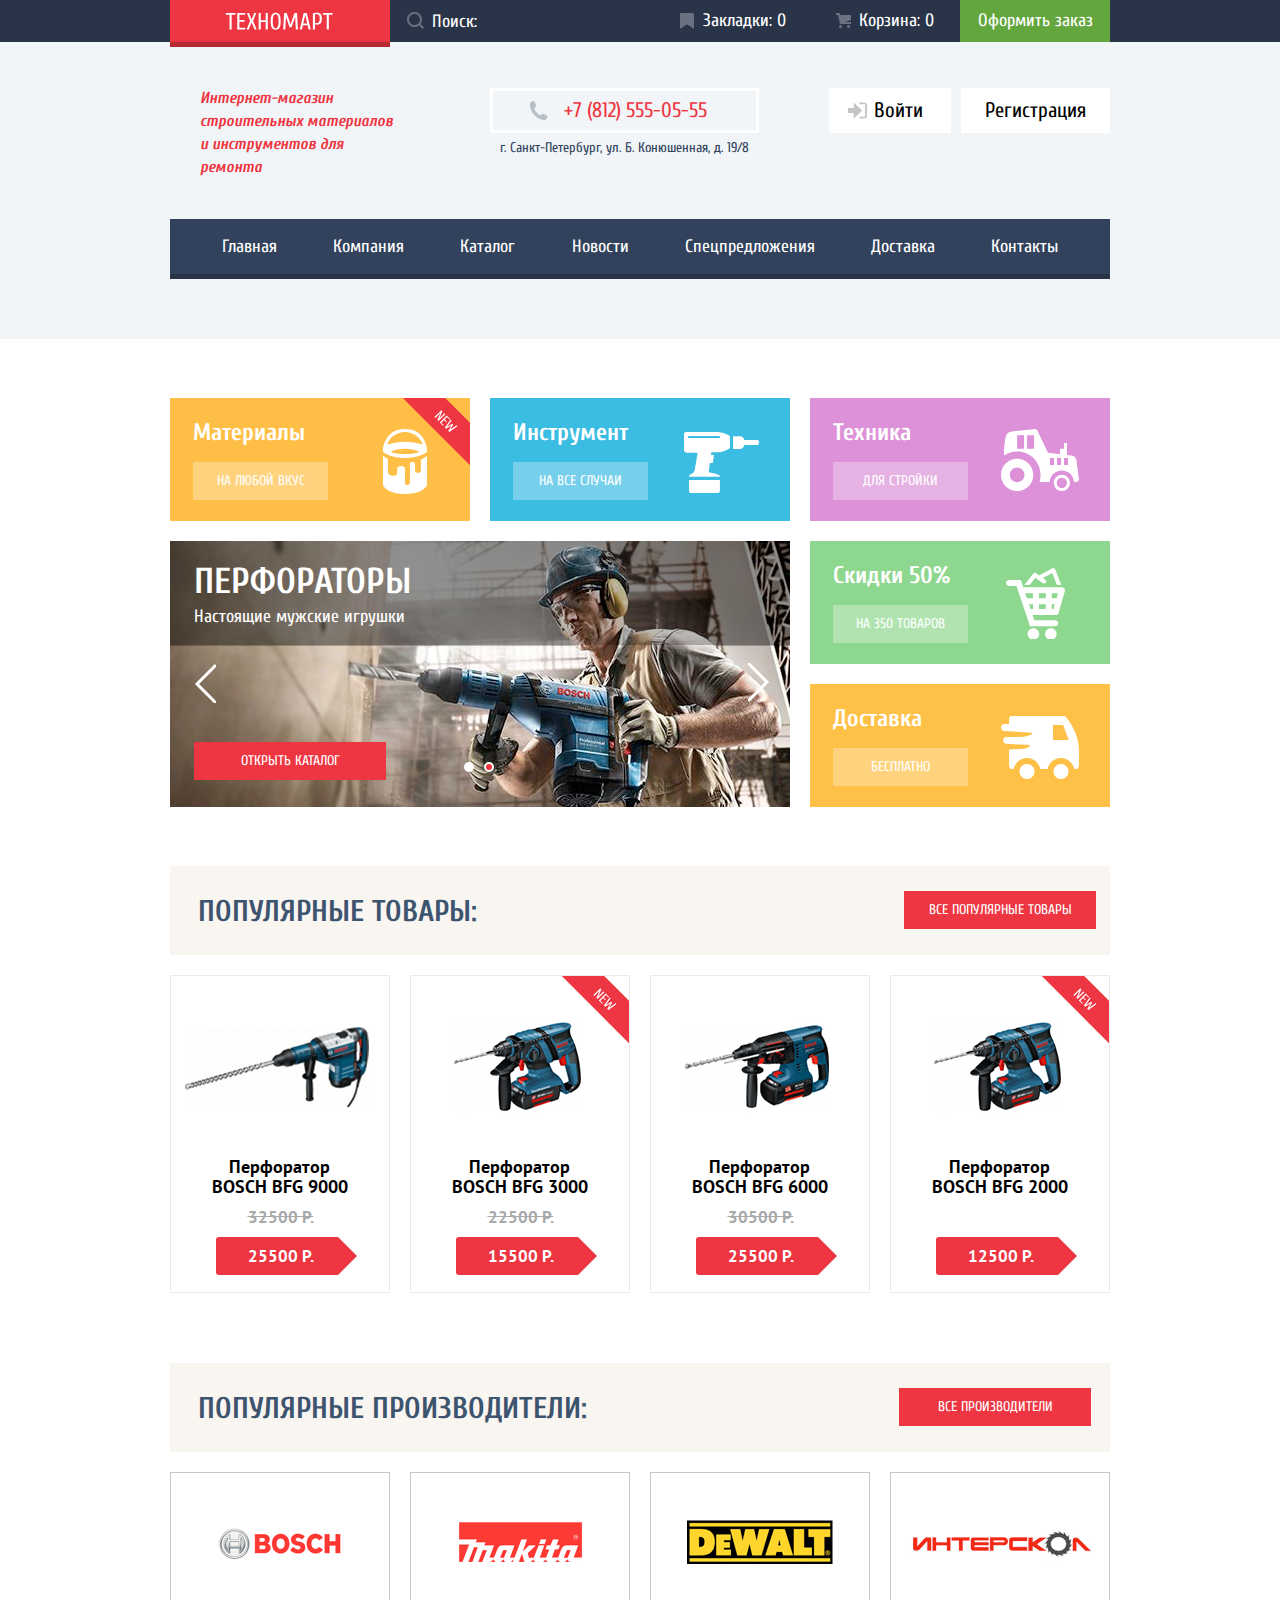
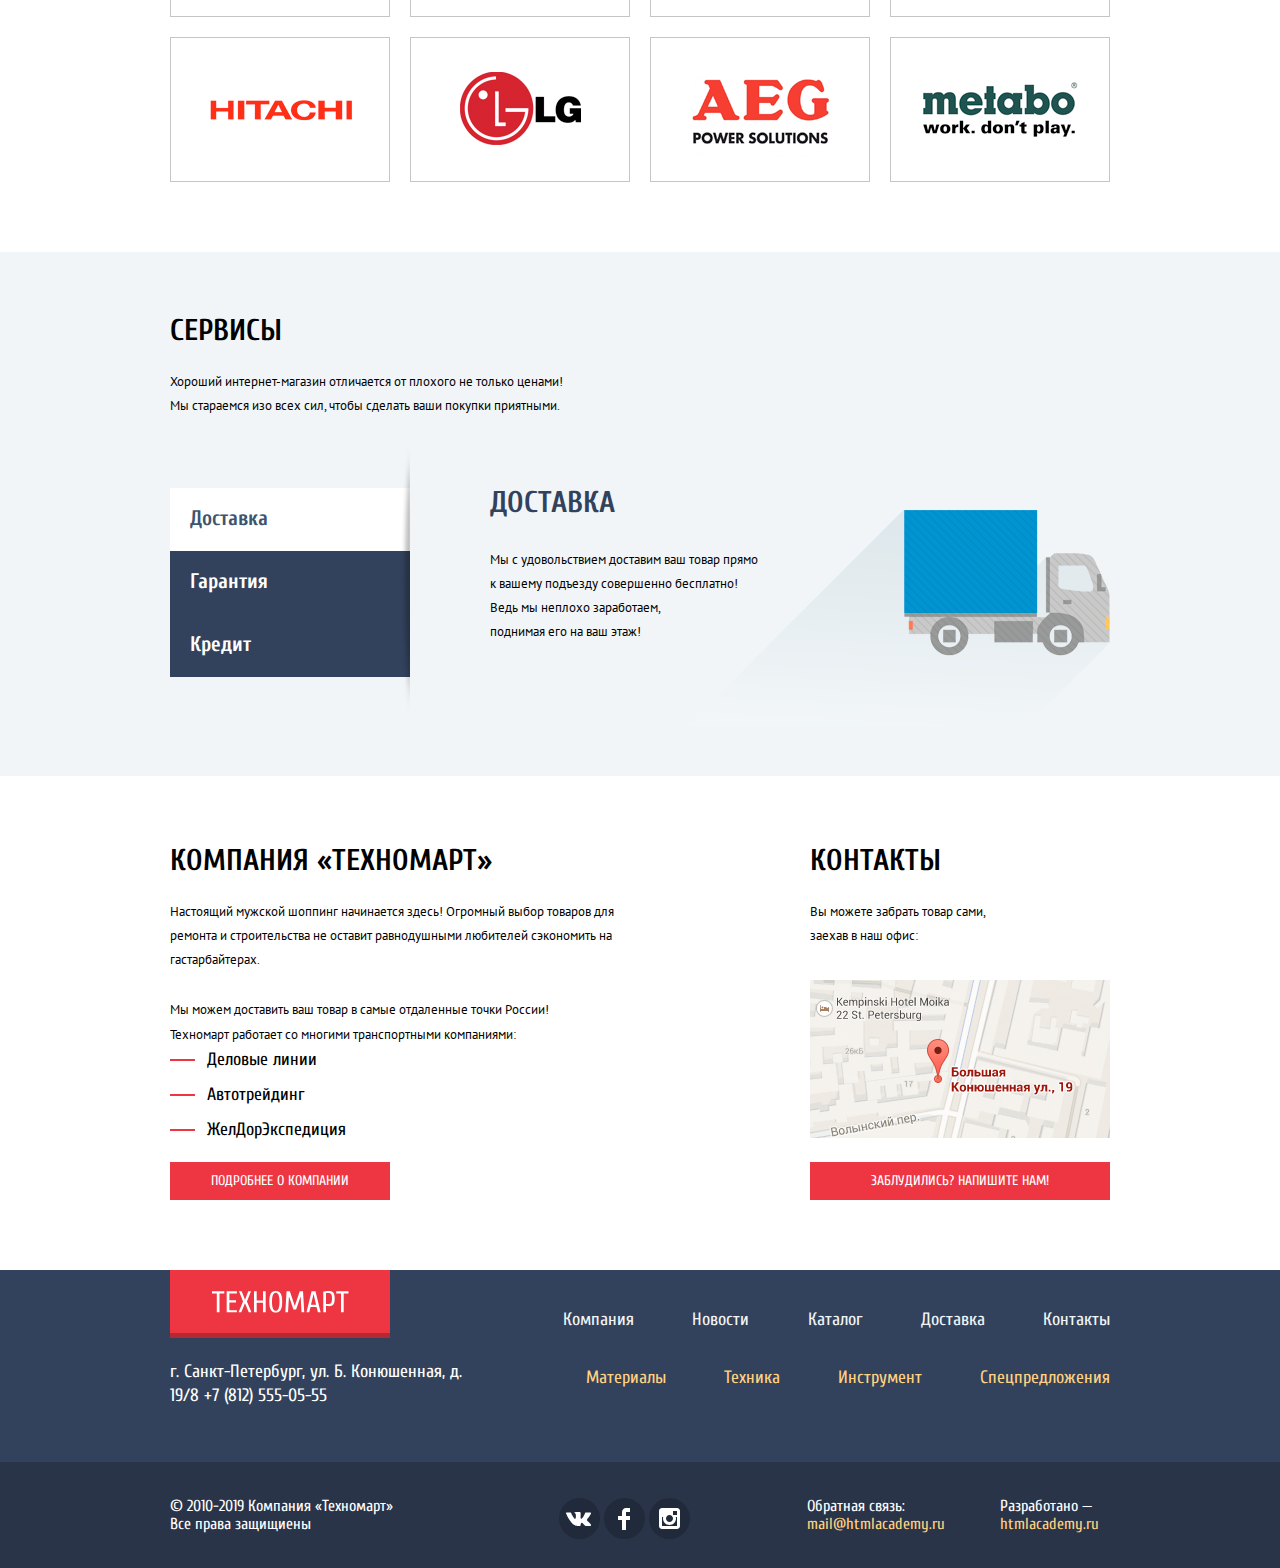
==== commit 202e5541: "Правки 1" ====
--- a/index.html
+++ b/index.html
@@ -141,6 +141,11 @@
                 <p class="slider-synopsys">Настоящие мужские игрушки</p>
               </div>
               <img src="img/Slider-img-2.jpg" height="266" width="620" alt="Страница слайдера - Перфораторы">
+              <!-- <div class="slider-head">
+                <p class="slider-name">Дрели</p>
+                <p class="slider-synopsys">Соседям на радость!</p>
+              </div>
+              <img src="img/Slider-img-1.jpg" height="266" width="620" alt="Страница слайдера - Дрели"> -->
               <button class="slider-button slider-left" aria-label="Кнопка слайдера - влево">
               </button>
               <button class="slider-button slider-right" aria-label="Кнопка слайдера - вправо">
@@ -150,12 +155,6 @@
                 </button>
                 <button class="slider-page active-slide" aria-label="Второй слайд">
                 </button>
-
-                <!-- <div class="slider-head">
-                  <p class="slider-name">Дрели</p>
-                  <p class="slider-synopsys">Соседям на радость!</p>
-                </div>
-                <img src="img/Slider-img-1.jpg" height="266" width="620" alt="Страница слайдера - Дрели"> -->
               </div> 
 
               <a class="button slider-open red-button" href="catalog.html">Открыть каталог</a>
@@ -248,6 +247,7 @@
                 <a class="hover-button wishlist" href="#">
                   в закладки
                 </a>
+              </div>
             </li>
           </ul>
   
@@ -327,11 +327,11 @@
             </ul>
     
             <ul class="describe-list">
-              <!-- <li class="describe-item item-delivery">
+              <li class="describe-item item-delivery">
                 <h3>Доставка</h3>
                 <p class="service-text">Мы&nbsp;с&nbsp;удовольствием доставим ваш товар прямо к&nbsp;вашему подъезду совершенно бесплатно! Ведь мы&nbsp;неплохо заработаем,</p>
                 <p class="service-text">поднимая его на&nbsp;ваш этаж!</p>
-              </li> -->
+              </li>
 
               <!-- <li class="describe-item item-guarantee">
                 <h3>Гарантия</h3>
@@ -342,12 +342,12 @@
                 <p class="service-text">Дом уж&nbsp;восстановите как-нибудь сами.</p>
               </li> -->
               
-              <li class="describe-item item-credit">
+              <!-- <li class="describe-item item-credit">
                 <h3>Кредит</h3>
                 <p class="service-text">Залезть в&nbsp;долговую яму стало проще!</p>
                 <p class="service-text">Кредитные консультанты придут вам на&nbsp;помощь.</p>
                 <a class="button credit-button" href="#">Отправить заявку</a>
-              </li>
+              </li> -->
             </ul>
           </div>
 
@@ -456,12 +456,8 @@
     </footer>
 
     <section class="modal modal-map">
-      <iframe src="https://www.google.com/maps/embed?pb=!1m18!1m12!1m3!1d706.6132732513884!2d30.
-      322197290665613!3d59.93871048347301!2m3!1f0!2f0!3f0!3m2!1i1024!2i768!4f13.
-      1!3m3!1m2!1s0x4696310fca145cc1%3A0x42b32648d8238007!2z0JHQvtC70YzRiNCw0Y8g
-      0JrQvtC90Y7RiNC10L3QvdCw0Y8g0YPQuy4sIDE5LzgsINCh0LDQvdC60YIt0J_QtdGC0LXRgN
-      Cx0YPRgNCzLCAxOTExODY!5e0!3m2!1sru!2sru!4v1602604344933!5m2!1sru!2sru"
-      width="941" height="449" frameborder="0" style="border:0;" allowfullscreen=""
+      <iframe src="https://www.google.com/maps/embed?pb=!1m18!1m12!1m3!1d706.6132732513884!2d30.322197290665613!3d59.93871048347301!2m3!1f0!2f0!3f0!3m2!1i1024!2i768!4f13.1!3m3!1m2!1s0x4696310fca145cc1%3A0x42b32648d8238007!2z0JHQvtC70YzRiNCw0Y8g0JrQvtC90Y7RiNC10L3QvdCw0Y8g0YPQuy4sIDE5LzgsINCh0LDQvdC60YIt0J_QtdGC0LXRgNCx0YPRgNCzLCAxOTExODY!5e0!3m2!1sru!2sru!4v1602604344933!5m2!1sru!2sru"
+      width="941" height="449" style="border:0;" allowfullscreen=""
       aria-hidden="false" tabindex="0" title="Офис компании по адресу ул. Большая Конюшенная 19/8, Санкт-Петербург"></iframe>
       <button type="button" class="close-button map-close" aria-label="Закрыть">
       </button>      
@@ -489,7 +485,7 @@
   
         <div class="write-us-button">
           <div class="write-us-container">
-            <button type="submit" class="button send" form="send-form">Отправить</a>
+            <button type="submit" class="button send" form="send-form">Отправить</button>
           </div>
         </div>
         <button class="close-button write-us-close" aria-label="Закрыть">
--- a/css/style.css
+++ b/css/style.css
@@ -1404,7 +1404,8 @@
 .modal-map iframe {
     position: relative;
     border: none;
-    box-shadow: 0px 0px 14.7px rgba(47, 42, 43, 0.5);;
+    box-shadow: 0px 0px 14.7px rgba(47, 42, 43, 0.5);
+    border: none;
 }
 
 .modal-write-us {
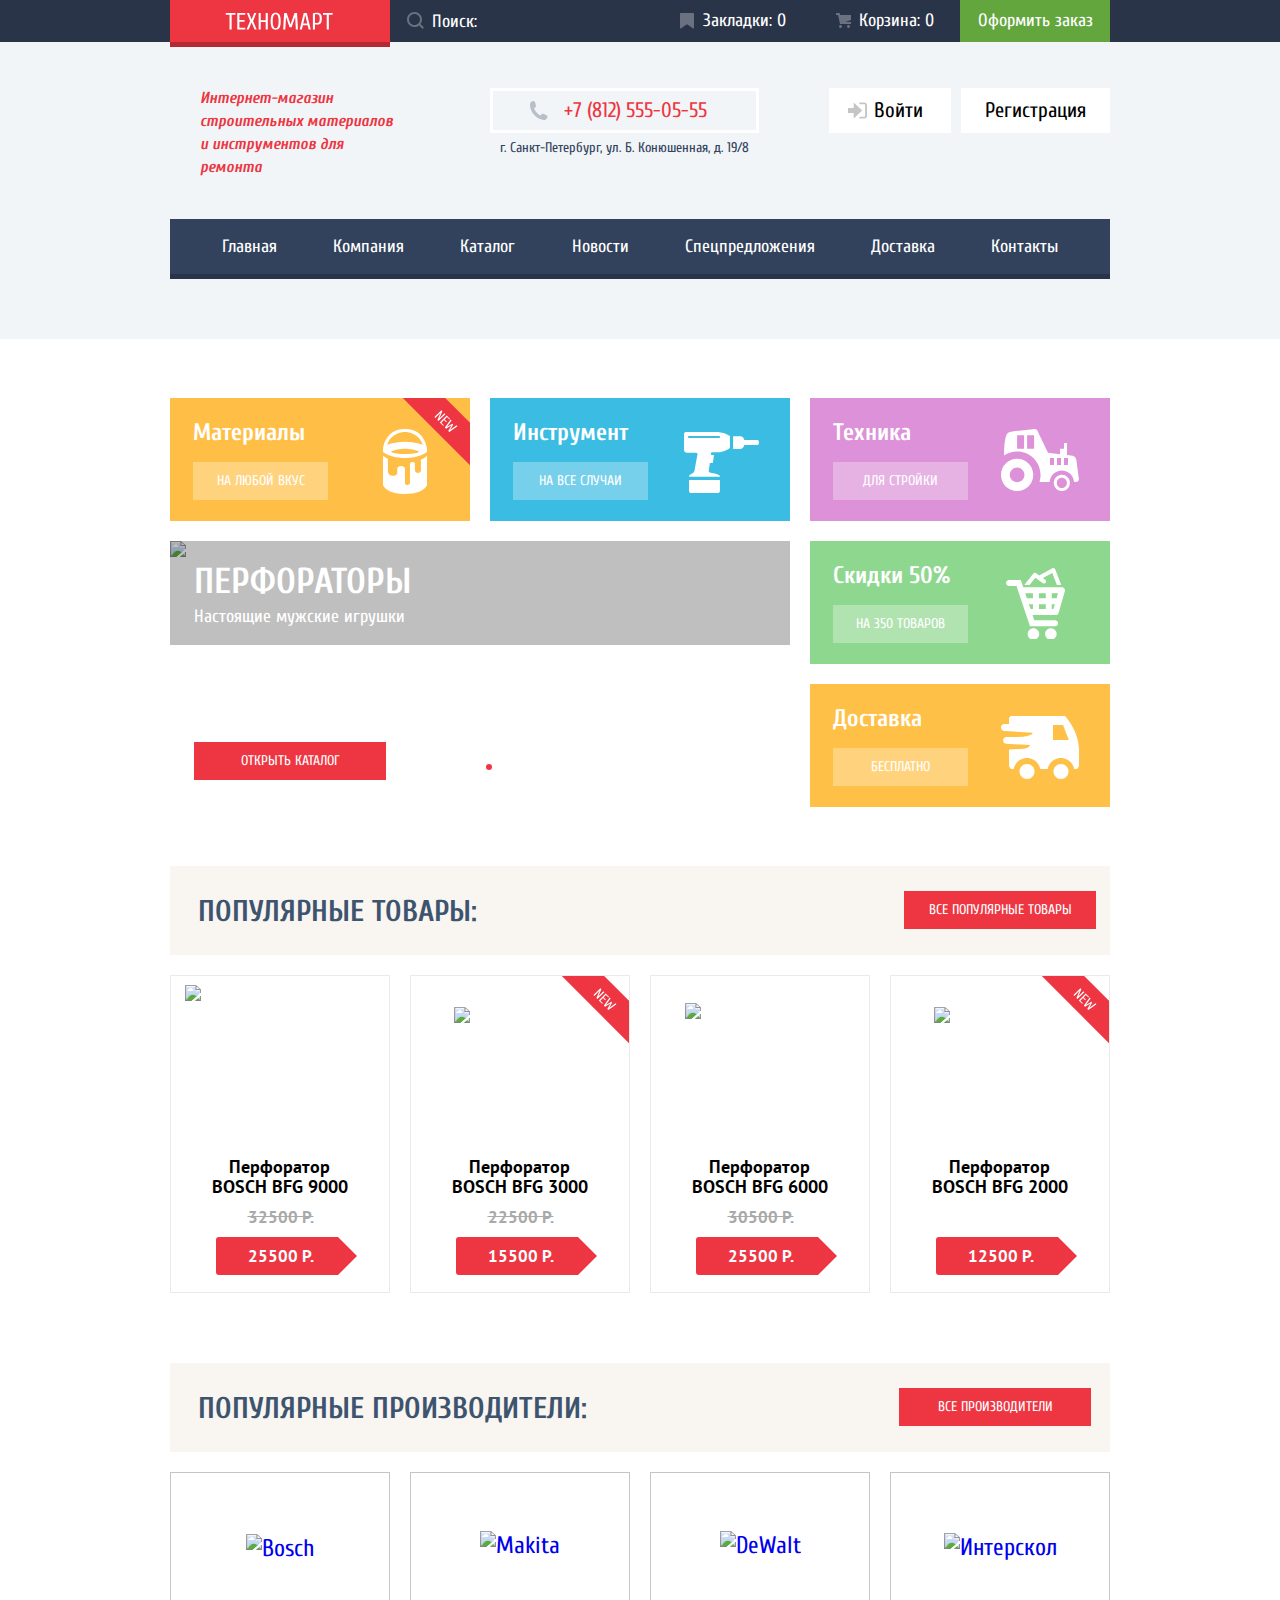
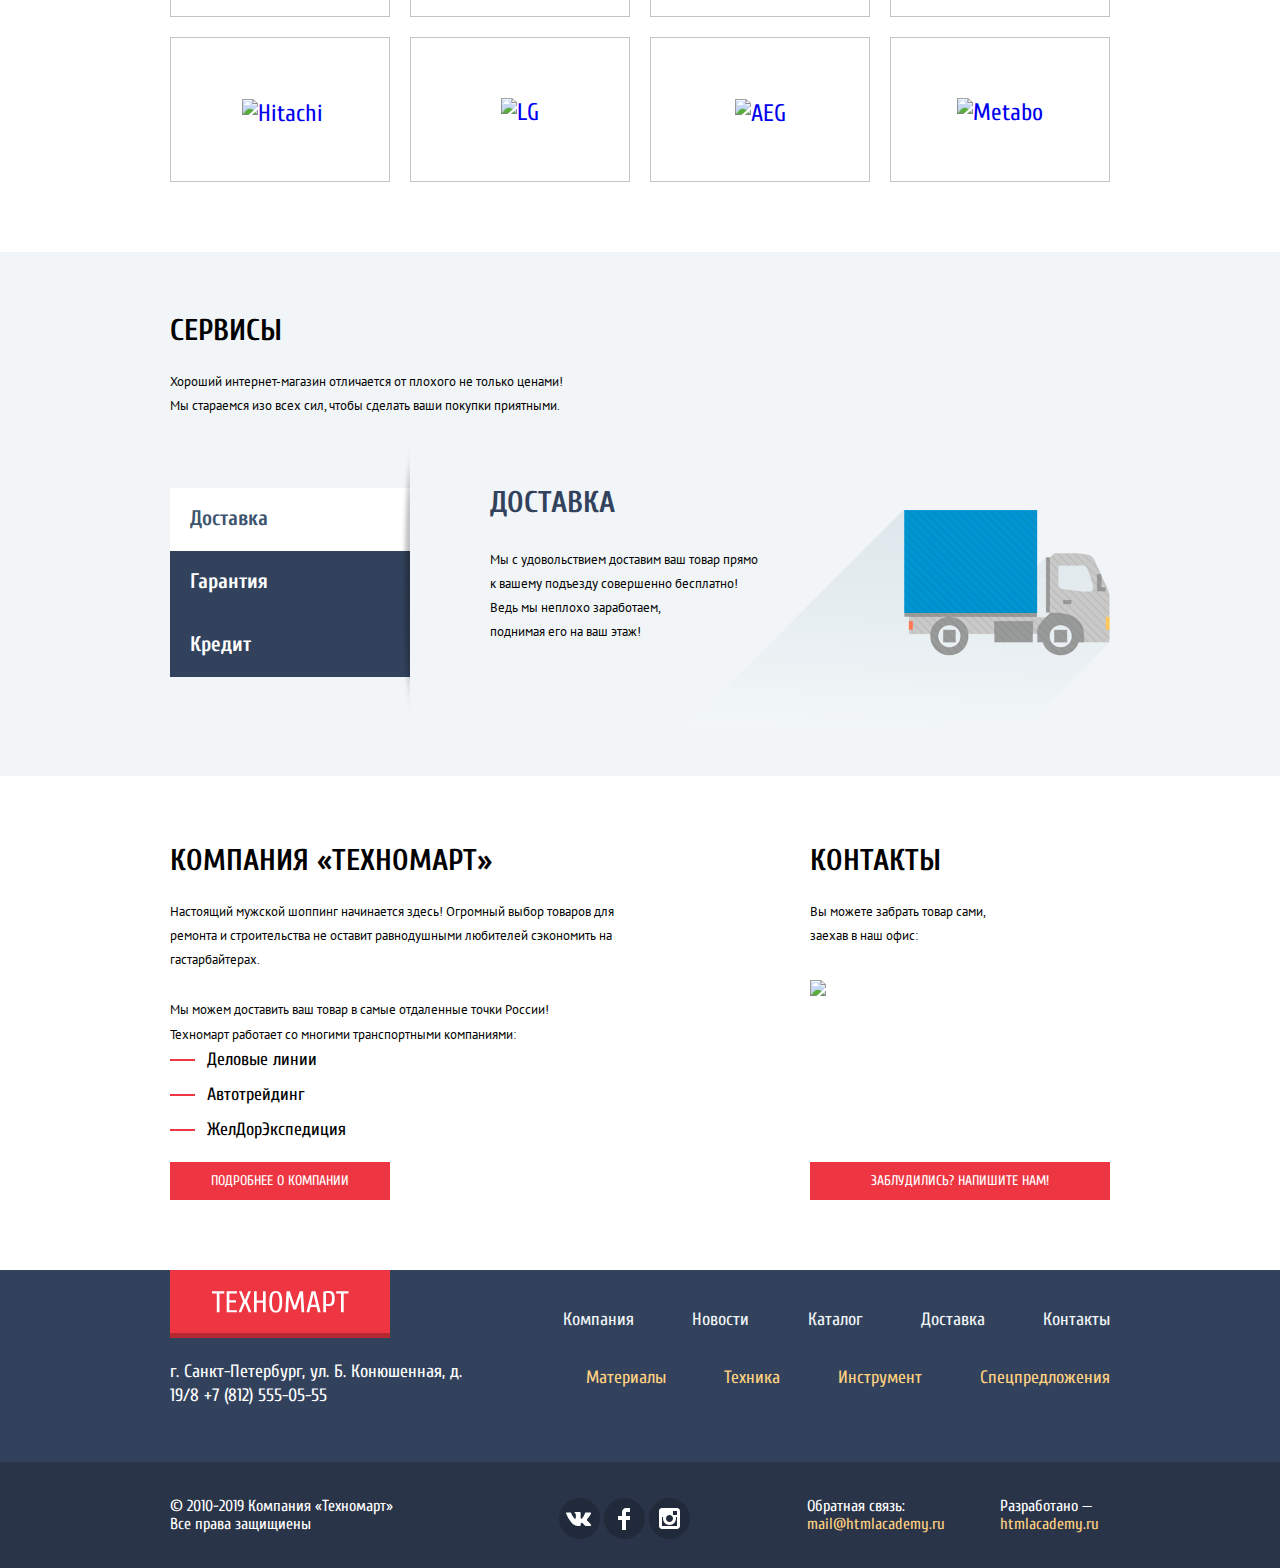
==== commit 6a91ab79: "Правки" ====
--- a/index.html
+++ b/index.html
@@ -5,7 +5,7 @@
     <title>Техномарт</title>
     <link href="https://fonts.googleapis.com/css2?family=Cuprum:ital,wght@0,400;0,700;1,400;1,700&family=PT+Sans:ital,wght@0,400;0,700;1,400;1,700&display=swap" rel="stylesheet">
     <link rel="stylesheet" href="css/normalize.css">
-    <link rel="stylesheet" href="css/style.css">
+    <link rel="stylesheet" href="css/style.min.css">
   </head>
   <body class="page-body">
 
@@ -140,12 +140,12 @@
                 <p class="slider-name">Перфораторы</p>
                 <p class="slider-synopsys">Настоящие мужские игрушки</p>
               </div>
-              <img src="img/Slider-img-2.jpg" height="266" width="620" alt="Страница слайдера - Перфораторы">
+              <img src="img/slider-img-2.jpg" height="266" width="620" alt="Страница слайдера - Перфораторы">
               <!-- <div class="slider-head">
                 <p class="slider-name">Дрели</p>
                 <p class="slider-synopsys">Соседям на радость!</p>
               </div>
-              <img src="img/Slider-img-1.jpg" height="266" width="620" alt="Страница слайдера - Дрели"> -->
+              <img src="img/slider-img-1.jpg" height="266" width="620" alt="Страница слайдера - Дрели"> -->
               <button class="slider-button slider-left" aria-label="Кнопка слайдера - влево">
               </button>
               <button class="slider-button slider-right" aria-label="Кнопка слайдера - вправо">
@@ -187,7 +187,7 @@
           <ul class="goods-list">
             <li class="goods-item" tabindex="0" aria-label="Карточка товара">
               <div class="goods-img">
-                <img src="img/Bosch-BFG-9k.jpg" height="164" width="184" alt="Фото товара BOSCH BFG 9000">  
+                <img src="img/bosch-bfg-9k.jpg" height="164" width="184" alt="Фото товара BOSCH BFG 9000">  
               </div>                                      
               <span class="goods-name">Перфоратор BOSCH BFG 9000</span>
               <span class="old-price" aria-label="Старая цена">32500 Р.</span>
@@ -203,7 +203,7 @@
             </li>
             <li class="goods-item" tabindex="0" aria-label="Карточка товара">
               <div class="goods-img">
-                <img src="img/Bosch-BFG-3k.jpg" height="112" width="127" alt="Фото товара BOSCH BFG 3000">  
+                <img src="img/bosch-bfg-3k.jpg" height="112" width="127" alt="Фото товара BOSCH BFG 3000">  
               </div>  
               <span class="goods-name">Перфоратор BOSCH BFG 3000</span>
               <span class="old-price" aria-label="Старая цена">22500 Р.</span>
@@ -219,7 +219,7 @@
             </li>
             <li class="goods-item" tabindex="0" aria-label="Карточка товара">
               <div class="goods-img">
-                <img src="img/Bosch-BFG-6k.jpg" height="128" width="144" alt="Фото товара BOSCH BFG 6000">
+                <img src="img/bosch-bfg-6k.jpg" height="128" width="144" alt="Фото товара BOSCH BFG 6000">
               </div>
               <span class="goods-name">Перфоратор BOSCH BFG 6000</span>
               <span class="old-price" aria-label="Старая цена">30500 Р.</span>
@@ -235,7 +235,7 @@
             </li>
             <li class="goods-item" tabindex="0" aria-label="Карточка товара">
               <div class="goods-img">
-                <img src="img/Bosch-BFG-2k.jpg" height="112" width="127" alt="Фото товара BOSCH BFG 2000">
+                <img src="img/bosch-bfg-2k.jpg" height="112" width="127" alt="Фото товара BOSCH BFG 2000">
               </div>
               <span class="goods-name">Перфоратор BOSCH BFG 2000</span>
               <span class="old-price"></span>
@@ -265,42 +265,42 @@
           <ul class="manufacturers-list">
             <li class="manufacturer bosch">
               <a href="#" aria-label="Перейти на сайт производителя">
-                <img src="img/Logo-Bosch.png" height="37" width="126" alt="Bosch">
+                <img src="img/logo-bosch.png" height="37" width="126" alt="Bosch">
               </a>
             </li>
             <li class="manufacturer Makita">
               <a href="#" aria-label="Перейти на сайт производителя">
-                <img src="img/Logo-Makita.png" height="40" width="123" alt="Makita">
+                <img src="img/logo-makita.png" height="40" width="123" alt="Makita">
               </a>
             </li>
             <li class="manufacturer DeWalt">
               <a href="#" aria-label="Перейти на сайт производителя">
-                <img src="img/Logo-DeWalt.png" height="44" width="146" alt="DeWALT">
+                <img src="img/logo-dewalt.png" height="44" width="146" alt="DeWalt">
               </a>
             </li>
             <li class="manufacturer Interskol">
               <a href="#" aria-label="Перейти на сайт производителя">
-                <img src="img/Logo-Interskol.png" height="75" width="200" alt="Интерскол">
+                <img src="img/logo-interskol.png" height="75" width="200" alt="Интерскол">
               </a>
             </li>
             <li class="manufacturer Hitachi">
               <a href="#" aria-label="Перейти на сайт производителя">
-                <img src="img/Logo-Hitachi.png" height="31" width="169" alt="Hitachi">
+                <img src="img/logo-hitachi.png" height="31" width="169" alt="Hitachi">
               </a>
             </li>
             <li class="manufacturer LG">
               <a href="#" aria-label="Перейти на сайт производителя">
-                <img src="img/Logo-LG.png" height="73" width="121" alt="LG">
+                <img src="img/logo-lg.png" height="73" width="121" alt="LG">
               </a>
             </li>
             <li class="manufacturer AEG">
               <a href="#" aria-label="Перейти на сайт производителя">
-                <img src="img/Logo-AEG.png" height="96" width="151" alt="AEG">
+                <img src="img/logo-aeg.png" height="96" width="151" alt="AEG">
               </a>
             </li>
             <li class="manufacturer Metabo">
               <a href="#" aria-label="Перейти на сайт производителя">
-                <img src="img/Logo-Metabo.png" height="69" width="204" alt="Metabo">
+                <img src="img/logo-metabo.png" height="69" width="204" alt="Metabo">
               </a>
             </li>
             
@@ -377,8 +377,8 @@
         <div class="main-contacts">
           <h3 class="service-name">Контакты</h3>
           <p class="service-text">Вы&nbsp;можете забрать товар сами, заехав в&nbsp;наш офис:</p>
-          <img class="map-img" src="img/Map.jpg" height="158" width="300" alt="Карта" tabindex="0">
-          <a class="button red-button lost-button" href="#">Заблудились? Напишите нам!</a>
+          <img class="map-img" src="img/map.jpg" height="158" width="300" alt="Карта" tabindex="0">
+          <a class="button red-button lost-button" href="form.html">Заблудились? Напишите нам!</a>
         </div>
 
       </section>
@@ -434,13 +434,13 @@
   
           <div class="social">
             <a class="social-button" href="#" aria-label="Наша группа Вконтакте">
-              <img src="img/icon-vk.svg" height="15" width="26" alt="">
+              <img src="img/icon-vk.svg" height="15" width="26" alt="vk">
             </a>
             <a class="social-button" href="#" aria-label="Наша страница на Facebook">
-              <img src="img/icon-fb.svg" height="22" width="12" alt="">
+              <img src="img/icon-fb.svg" height="22" width="12" alt="fb">
             </a>
             <a class="social-button" href="#" aria-label="Наш Instagram">
-              <img src="img/icon-insta.svg" height="21" width="21" alt="">
+              <img src="img/icon-insta.svg" height="21" width="21" alt="instagram">
             </a>
           </div>
   
@@ -505,7 +505,7 @@
         <button type="button" class="close-button buying-close" aria-label="Закрыть"></button>
       </div>
     </section>
-    <script src="js/script.js"></script>
+    <script src="js/script.min.js"></script>
   </body>
       
 </html>--- a/css/style.min.css
+++ b/css/style.min.css
@@ -0,0 +1 @@
+@keyframes bounce{0%{transform:translateY(-2000px)}70%{transform:translateY(30px)}90%{transform:translateY(-10px)}to{transform:translateY(0)}}@keyframes shake{0%,to{transform:translateX(0)}10%,30%,50%,70%,90%{transform:translateX(-10px)}20%,40%,60%,80%{transform:translateX(10px)}}:root{--basic-red: #EE3643;--basic-green: #63A63E;--basic-grey: #3D546F;--basic-greylight: #C5C5C5;--greylight-checkbox: #B5B5B5;--basic-background: #F1F5F7;--special-yellow: #FFBF47;--special-blue: #3BBCE3;--special-lilac: #DC91D8;--special-greenlight: #8ED78F;--special-yellowlight: #FFD180;--special-black: #32425C;--special-grey:  #F4F4F4;--promo-delivery: #FFC047;--popular-head: #F9F5F0;--catalog-filter: #F7F3EC;--old-price: #A9A9A9;--popular-border: #EAEAEA;--service-hover: #293449;--navigation-active: #1D2739;--red-hover: #CA2C37;--footer-adress: #F3F7F9;--footer-list-top: #F1F5F7;--social-back: #212A3A;--active-header: #161D29;--phone: #B7BFC8;--buy-hover: #367315;--buy-active: #518534;--success: #5FBB2D;--warning: #FFBF47;--error: #BA2732;--white-opacity: rgba(255, 255, 255, 0.5);--promo-button: rgba(255, 255, 255, 0.3);--promo-button-hover: rgba(197, 197, 197, 0.3);--promo-button-active: rgba(169, 169, 169, 0.3);--linear-greylight: linear-gradient(#FFFFFF, #EAEAEA);--filter-greylight: #E5E5E5;--modal-buying: #F1F1F1}body,ul{margin:0;padding:0}body{min-width:960px;font-family:"Cuprum",Arial,sans-serif;font-size:24px;line-height:30px;font-weight:400;color:#fff;background-color:#fff}.container{width:940px;margin:0 auto;padding:0 10px}a{text-decoration:none}img{max-width:100%;height:auto}ul{list-style:none}.page{height:100%}.page-body{min-height:100%;display:grid;grid-template-rows:min-content 1fr min-content;align-content:start}.body-header{display:grid;background-color:var(--basic-background);gap:43px}.button,.head-line img{background-color:var(--basic-red)}.button{text-transform:uppercase;color:#fff;font-size:14px;line-height:18px;display:flex;align-items:center;justify-content:center}.red-button{width:192px;height:38px}.red-button:hover{background-color:var(--red-hover)}.red-button:active{background-color:var(--error)}.header-top{background-color:var(--service-hover);height:42px}.header-top .container{display:grid;grid-template-columns:220px auto 150px 150px 150px;align-items:center}.head-line img{padding:12px 57px 17px 55px;box-shadow:inset 0 -5px 0 rgba(0,0,0,.24)}.search,.search-form{height:42px;background-color:transparent}.search-form{display:flex;align-self:stretch;align-items:center;position:relative}.search{border:0;width:100%;padding-left:42px}.search::placeholder{color:#fff}.search-form svg{position:absolute;padding-right:8px;top:12px;left:17px}.search-form path{fill-opacity:.3}.search-form:hover path{fill-opacity:1}.search-form:focus-within path{fill:red;fill-opacity:1}.search:focus{color:#000;background-color:#fff}.search:focus::placeholder{color:#000}.header-word{font-size:18px;line-height:24px;color:#fff;position:relative}.header-word:not(:first-child){display:flex;align-self:stretch;align-items:center;height:42px}.bookmark{padding-left:43px}.cart{padding-left:49px}.red{background-color:var(--basic-red)}.bookmark::before,.cart::before{content:"";position:absolute;background-image:url(../img/icon-bookmark.svg);top:13px;left:20px;width:14px;height:16px;opacity:.3}.cart::before{background-image:url(../img/icon-cart.svg);left:26px;width:15px;height:15px}.bookmark:hover::before,.cart:hover::before{opacity:1}.bookmark:active,.cart:active{color:var(--white-opacity);background-color:var(--active-header)}.bookmark:active::before,.cart:active::before{opacity:.3}.header-word:last-child{background-color:var(--basic-green);justify-content:center}.header-word:last-child:hover{background-color:var(--success)}.header-word:last-child:active{color:var(--white-opacity);background-color:var(--basic-green)}.middle-info{display:grid;grid-template-columns:1fr 1fr 1fr}.site-description{width:208px;color:var(--basic-red);font-style:italic;font-size:16px;line-height:23px;margin:2px 0 0 30px}.header-contacts{display:flex;flex-direction:column;justify-self:left;align-items:center;padding-left:7px}.header-phone{color:var(--basic-red);font-size:21px;line-height:30px;padding:4px 49px 5px 71px;border:3px solid #fff;position:relative;margin-top:3px}.header-phone::before{content:"";position:absolute;width:19px;height:19px;background-image:url(../img/icon-phone.svg);top:10px;left:36px}.adress{color:var(--special-black);font-size:14px;line-height:24px;margin:3px 0 0}.login-button{color:#000;background-color:#fff;font-size:21px;line-height:21px;display:block}.login-registration{margin-left:auto;display:flex;align-items:flex-start;padding-top:3px}.login-link,.registration-link{background-color:#fff;color:#000}.login-link{position:relative;padding:12px 28px 12px 45px}.registration-link{padding:12px 24px;margin-left:10px}.login-link svg{position:absolute;width:20px;height:17px;top:14px;left:19px}.login-button:hover,.login-button:hover path{color:var(--basic-red);fill:var(--basic-grey)}.login-button:active,.login-button:active path{color:var(--basic-greylight);fill:var(--basic-greylight)}.my-login{flex-direction:column}.my-login-top{width:100%;background-color:#fff;display:flex;justify-content:space-between;align-items:center;padding:8px 16px;box-sizing:border-box;margin-bottom:6px}.my-login-bottom li,.my-login-top a{display:block;box-sizing:border-box}.Logout:hover path,.user-img:hover path{fill:var(--basic-grey)}.user-name{font-size:21px;line-height:21px;color:#000;margin-right:21px;margin-left:20px}.my-login-bottom{display:flex;font-size:16px;line-height:18px;justify-content:center;align-items:center;padding-left:43px}.my-login-bottom a{color:#000}.my-login-bottom a:hover{color:var(--basic-red)}.Logout:active path,.user-img:active path{fill:var(--basic-greylight)}.my-login-bottom a:active,.user-name:active{color:var(--basic-greylight)}.my-login-bottom li:not(:last-child){margin-right:33px;position:relative}.my-login-bottom li:not(:last-child)::after{content:"";position:absolute;display:block;box-sizing:border-box;top:7px;right:-18px;width:4px;height:4px;border-radius:50%;background-color:#000}.site-navigation{background-color:var(--special-black);display:flex;flex-wrap:wrap;justify-content:space-evenly;margin-top:40px;margin-bottom:60px;min-height:60px;box-shadow:inset 0 -5px 0 var(--service-hover)}.navigation-item{padding:16px 24px 20px 27px}.navigation-item:first-child{padding-left:47px}.navigation-item:last-child{padding-right:47px}.navigation-word{color:#fff;display:block;font-size:18px;line-height:24px}.navigation-item:hover{background-color:var(--service-hover)}.navigation-item:active{color:var(--white-opacity);background-color:var(--navigation-active)}.body-footer{background-color:var(--basic-background)}.main-container{padding:59px 0 0}.promo{display:grid;padding:0;margin-bottom:59px}.promo-top{display:grid;gap:20px;grid-template-columns:1fr 1fr 1fr;grid-template-rows:1fr 1fr 1fr}.promo-item{background-color:var(--special-yellow);box-sizing:border-box;padding:20px 23px 21px;position:relative}.promo-item b{display:block;margin-bottom:14px}.promo-item img{position:absolute}.promo-button{display:block;width:135px;padding:10px;background-color:var(--promo-button);text-align:center;box-sizing:border-box}.promo-button:hover{background-color:var(--promo-button-hover)}.promo-button:active{background-color:var(--promo-button-active);opacity:.3}.materials{background-color:var(--special-yellow)}.devices{background-color:var(--special-blue)}.tech{background-color:var(--special-lilac)}.slider{position:relative;grid-column:1/3;grid-row:2/4}.logo-technomart img,.main-contacts img,.slider img{display:block}.sale{background-color:var(--special-greenlight);grid-row:2/3}.delivery{background-color:var(--promo-delivery);grid-row:3/4}.catalog-item:nth-child(3n)::after,.catalog-item:nth-child(4)::after,.catalog-item:nth-child(7)::after,.goods-item:nth-child(2n)::after,.materials::before{position:absolute;content:"";background-image:url(../img/catalog-new.svg);background-repeat:no-repeat;width:70px;height:70px;top:0;right:0}.materials::after{position:absolute;content:"";background-image:url(../img/materials.svg);background-repeat:no-repeat;width:44px;height:65px;top:31px;right:43px}.delivery::after,.devices::after,.sale::after,.tech::after{position:absolute;content:"";background-image:url(../img/devices.svg);background-repeat:no-repeat;width:75px;height:61px;top:34px;right:31px}.delivery::after,.sale::after,.tech::after{background-image:url(../img/vehicle.svg);width:78px;height:62px;top:31px}.delivery::after,.sale::after{background-image:url(../img/sale.svg);width:59px;height:72px;top:26px;right:45px}.delivery::after{background-image:url(../img/delivery.svg);width:78px;height:63px;top:32px;right:31px}.slider-head{position:absolute;width:620px;height:104px;background-color:rgba(0,0,0,.25)}.slider-name,.slider-synopsys{position:absolute;left:24px;margin:0}.slider-name{font-size:36px;line-height:36px;font-weight:700;text-transform:uppercase;top:23px}.slider-synopsys{font-size:18px;line-height:24px;top:64px}.slider-button{position:absolute;content:"";background-image:url(../img/icon-left.svg);width:22px;height:40px;background-color:transparent;border:0}.slider-left{left:24px;bottom:104px}.slider-right{right:20px;bottom:104px;transform:rotate(180deg)}.slider-open{left:24px;bottom:27px}.slider-dots,.slider-open,.slider-open::before{position:absolute}.slider-dots{display:flex;justify-content:space-between;align-items:center;bottom:35px;left:294px;min-width:30px}.active-slide,.slider-page{display:block;box-sizing:border-box;width:10px;height:10px;border-radius:50%;padding:0}.slider-page{background-color:#fff;border:0}.active-slide{background-color:var(--basic-red);border:2px solid #fff}.slider-page:not(:last-child){margin-right:8px}.popular{display:grid;grid-template-rows:auto auto;gap:20px;margin-bottom:70px}.popular-head{background-color:var(--popular-head);display:flex;justify-content:space-between;align-items:center;padding-left:28px;padding-right:14px;box-sizing:border-box;height:89px}.popular-head h2{color:var(--basic-grey);font-size:30px;line-height:30px;text-transform:uppercase;padding-top:2px}.popular-head a{width:192px;text-align:center;box-sizing:border-box;margin-bottom:1px}.goods-list{display:grid;grid-template-columns:1fr 1fr 1fr 1fr;gap:20px}.catalog-item,.goods-item{position:relative;border:1px solid var(--popular-border);min-height:318px;width:220px;display:flex;flex-direction:column;align-items:center;box-sizing:border-box;padding-right:6px;padding-bottom:17px}.catalog-item:hover,.goods-item:hover{box-shadow:0 4px 20px rgba(0,0,0,.15)}.catalog-item:focus .item-hover-buy,.catalog-item:focus-within .item-hover-buy,.catalog-item:hover .item-hover-buy,.goods-item:focus .item-hover-buy,.goods-item:focus-within .item-hover-buy,.goods-item:hover .item-hover-buy{display:flex}.goods-img{width:218px;height:181px;display:flex;justify-content:center;align-items:center}.current-price,.goods-name,.old-price{font-family:"PT Sans",Arial,sans-serif;font-weight:700}.goods-name{color:#000;font-size:18px;line-height:20px;text-align:center;max-width:160px;margin-left:5px;margin-bottom:7px}.current-price,.old-price{text-transform:uppercase;font-size:17px;line-height:18px}.old-price{color:var(--old-price);text-decoration:line-through;margin:auto 0 3px 15px;padding-bottom:8px;padding-right:8px;display:block}.current-price{position:relative;background-color:var(--basic-red);text-align:center;padding:10px 24px 10px 32px;border-radius:3px 0 0 3px}.current-price::after{content:"";position:absolute;top:0;left:100%;border:19px solid transparent;border-left:19px solid var(--basic-red)}.item-hover-buy{position:absolute;top:0;left:0;display:none;flex-direction:column;width:218px;height:181px;align-items:center;padding-top:38px;background-color:#fff;box-sizing:border-box}.item-hover-buy .hover-button{width:135px;font-family:"Cuprum",Arial,sans-serif;font-size:14px;line-height:18px;text-transform:uppercase;box-sizing:border-box}.buy,.wishlist{border-radius:2px}.buy{position:relative;color:#fff;margin-bottom:10px;padding:10px 12px 10px 52px;background:var(--basic-green);box-shadow:inset 0 -3px 0 #367315;border:0;box-sizing:border-box}.buy::before{content:"";position:absolute;background-image:url(../img/icon-cart.svg);top:10px;left:30px;width:15px;height:15px;opacity:.3}.buy:active,.buy:hover{box-shadow:inset 0 -3px 0 var(--buy-hover)}.buy:hover{background:var(--success)}.buy:active{background:var(--buy-active)}.wishlist{color:var(--special-black);background-color:#fff;border:3px solid var(--basic-green);padding:8px 31px 6px 30px}.wishlist:active,.wishlist:hover{border:3px solid var(--special-black)}.wishlist:active{opacity:.5}.all-manufacturers{margin-bottom:2px;margin-right:5px}.manufacturers-list{display:grid;grid-template-columns:repeat(4,1fr);grid-template-rows:auto;gap:20px}.manufacturer{border:1px solid var(--basic-greylight);height:145px;width:220px;display:flex;justify-content:center;align-items:center;box-sizing:border-box}.manufacturer:hover{box-shadow:0 4px 20px rgba(0,0,0,.15)}.manufacturer:active{opacity:.5}.bosch{padding-top:8px}.DeWalt,.Makita{padding-top:2px}.Interskol{padding-top:6px}.Hitachi{padding-top:9px;padding-left:5px}.LG{padding-top:6px}.AEG{padding-top:9px}.Metabo{padding-top:7px}.services{background-color:var(--basic-background)}.services .container{padding:64px 0 99px}.describe-item h3,.service-name{font-size:30px;line-height:30px;text-transform:uppercase}.service-name{color:#000;margin:0}.service-text{width:460px;font-family:"PT Sans",Arial,sans-serif;font-size:13px;line-height:24px;color:#000;margin-top:0;margin-bottom:auto}.service-container{display:flex;margin-top:70px}.describe-list{padding-left:80px;width:100%}.describe-list,.footer-top ul,.term-list{list-style:none}.term-list{position:relative}.term-list::after{content:"";position:absolute;background-image:url(../img/shadow.png);top:-49px;right:0;width:10px;height:279px}.term-item{font-weight:700;background-color:var(--special-black);display:block;padding:15px 20px 18px;box-sizing:border-box}.term-item:hover{color:#fff;background-color:var(--service-hover)}.active-term,.term-item,.term-item:active,.term-item:hover{font-size:21px;line-height:30px;width:240px}.active-term,.term-item:active{color:var(--basic-grey);background-color:#fff}.describe-item h3{color:var(--special-black);margin-top:0;margin-bottom:30px}.about{display:grid;grid-template-columns:auto 300px;padding:70px 0}.main-info{display:flex;flex-direction:column}.service-name{margin-bottom:24px}.about-text{width:460px;font-family:"PT Sans",Arial,sans-serif;font-size:13px;line-height:24px;color:#000;margin-top:0;margin-bottom:1px}.about-text:first-of-type{margin-bottom:26px}.breadcrumbs li,.describe-item{position:relative}.describe-item::after{content:"";position:absolute;top:22px;right:0;width:468px;height:216px}.item-delivery::after{background-image:url(../img/Service-Delivery.svg)}.item-guarantee::after{background-image:url(../img/Service-Guarantee.svg)}.item-credit::after{background-image:url(../img/Service-Credit.svg)}.describe-item .service-text{max-width:275px;margin-bottom:0}.item-guarantee>.service-text{max-width:315px}.item-credit>.service-text{max-width:280px;top:-2px;right:-13px}.credit-button{width:195px;padding-top:10px;padding-bottom:10px;margin-top:24px;border-radius:2px}.transport-item{position:relative;color:#000;font-size:18px;line-height:24px;margin-top:0;margin-bottom:11px;padding-left:37px}.transport-item::before{position:absolute;content:"";left:0;bottom:11px;width:25px;height:2px;background-color:var(--basic-red)}.main-contacts{display:flex;flex-direction:column}.main-contacts p{width:181px;margin-bottom:32px}.about-button{width:220px;margin-top:9px}.lost-button{width:100%;margin-top:24px}.body-footer{display:grid}.footer-top{background-color:var(--special-black)}.footer-bottom .container,.footer-top .container{display:flex;flex-direction:row;justify-content:space-between}.footer-bottom{background-color:var(--service-hover)}.footer-bottom .container{align-items:center}.footer-contacts,.footer-navigation{display:flex;flex-direction:column;align-items:flex-start}.footer-contacts img{padding:20px 41px 25px;box-shadow:inset 0 -5px 0 rgba(0,0,0,.24)}.footer-contacts p{font-size:18px;line-height:24px;width:323px;margin-top:22px;margin-bottom:54px;align-items:center}.footer-contacts a{color:#fff}.footer-navigation{align-items:flex-end;flex-wrap:wrap}.footer-navigation-bottom,.footer-navigation-top{display:flex;justify-content:space-between;flex-wrap:wrap}.footer-navigation-top{width:547px;margin:33px 0 28px}.footer-navigation-bottom a,.footer-navigation-top a{color:var(--footer-list-top);font-size:18px;line-height:24px}.footer-navigation-bottom{width:524px}.footer-navigation-bottom a{color:var(--special-yellowlight)}.footer-top a:hover{text-decoration:underline}.footer-top a:active{opacity:.5}.footer-bottom{font-size:16px;line-height:18px}.footer-bottom p{margin:0}.copy{width:227px}.social{display:flex;min-width:139px;justify-content:space-evenly;margin-top:36px;margin-bottom:29px;padding-left:44px;flex-wrap:wrap}.social-button{background-color:var(--social-back);height:41px;width:41px;border-radius:50%;display:flex;align-items:center;justify-content:center}.footer-contacts img,.social-button:active,.social-button:hover{background-color:var(--basic-red)}.feedback{display:flex;justify-content:flex-end;align-items:flex-end;flex-direction:row}.feedback p:last-child{margin-left:55px;margin-right:11px}.email{color:var(--special-yellowlight);display:block}.email:hover{text-decoration:underline}.email:active{color:var(--basic-red)}.modal,.modal-map iframe{box-shadow:0 0 14.7px rgba(47,42,43,.5)}.modal{display:none;position:fixed;top:0;right:0;bottom:0;left:0;margin:auto;border-top:7px solid var(--basic-red);box-sizing:border-box}.modal-map{width:943px;height:449px;background-color:transparent;box-shadow:none}.modal-map iframe{position:relative;border:0}.modal-write-us{width:620px;height:430px;background-color:#fff}.modal-container{display:flex;box-sizing:border-box;flex-direction:column;position:relative;width:100%;height:100%;align-items:center;padding-top:39px}.write-form{display:flex;flex-wrap:wrap;justify-content:space-between}.write-form label{font-family:"Cuprum",Arial,sans-serif;font-size:18px;line-height:24px;display:block;color:#000;margin-bottom:11px}.write-us-container{width:460px;margin:0 auto}.write-letter{width:100%}.write-form input{min-height:38px}.write-form input,.write-form textarea{display:block;font-family:"PT Sans",Arial,sans-serif;box-sizing:border-box;font-size:13px;line-height:24px;color:#000;border:2px solid var(--basic-greylight);border-radius:2px;text-overflow:ellipsis;padding-left:12px}.write-form input::placeholder,.write-form textarea::placeholder{color:var(--old-price)}.write-form textarea{min-height:114px}.small-form{width:220px;margin-right:20px;margin-bottom:13px}.small-form:nth-child(2n){margin-right:0}.wide-form{width:100%;resize:none}.write-us-button{width:100%;margin-top:auto;background-color:var(--special-grey)}.send{font-family:"Cuprum",Arial,sans-serif;font-size:14px;line-height:18px;padding-top:11px;padding-bottom:9px;margin:37px auto;width:100%;border:0}.modal-buying{width:620px;height:275px}.modal-buying-container{display:grid;width:100%;height:100%}.buying-bottom,.buying-top{display:flex;justify-content:center;align-items:center}.buying-top{background-color:#fff;font-weight:700}.buying-top p{position:relative;color:#000;font-size:24px;line-height:30px}.buying-top p::before{position:absolute;content:"";top:-17px;left:-95px;width:66px;height:66px;background-image:url(../img/icon-mark.svg)}.buying-bottom{background-color:var(--modal-buying)}.buying-bottom a{margin-bottom:-12px}.buying-bottom a:not(:last-child){margin-right:7px}.buying-bottom a:not(:first-child){margin-left:5px}.modal-button-buy{padding:10px 46px}.modal-button-continue{padding:10px 32px;color:#000;background-color:#fff}.close-button{position:absolute;top:10px;right:10px;width:21px;height:21px;background-color:transparent;border:0}.close-button::after,.close-button::before{content:"";position:absolute;top:10px;right:0;width:27px;height:4px;background-color:var(--basic-red)}.close-button::before{transform:rotate(45deg)}.close-button::after{transform:rotate(-45deg)}.write-us-close{top:13px;right:9px}.buying-close{top:9px;right:8px}.modal-show{display:block;animation:bounce .6s}.modal-error{animation:shake .6s}.visually-hidden{position:absolute;width:1px;height:1px;margin:-1px;border:0;padding:0;white-space:nowrap;clip-path:inset(100%);clip:rect(0 0 0 0);overflow:hidden}.main-catalog{width:940px;margin:0 auto;padding-top:21px}.breadcrumbs{font-family:"PT Sans",Arial,sans-serif;font-size:13px;line-height:18px;text-transform:uppercase;display:flex;justify-content:flex-start;flex-wrap:wrap;padding-bottom:20px}.breadcrumbs li:not(:first-child){margin-left:41px}.breadcrumbs li:not(:first-child)::before{position:absolute;content:"";background-image:url(../img/icon-right-small.svg);background-repeat:no-repeat;width:8px;height:12px;left:-26px;top:2px}.point-home{background-image:url(../img/icon-home.svg);width:14px;height:12px;margin-top:3px}.breadcrumb-point,.main-head span{color:#000;display:block}.device-name-container{background-color:var(--basic-background);padding:30px 0 30px 30px;width:100%;box-sizing:border-box;margin-bottom:20px}.about-device h2,.device-name-container h2{margin:0;font-size:30px;line-height:30px;display:block;color:var(--special-black);text-transform:uppercase}.catalog-content{display:grid;grid-template-columns:220px 1fr;gap:20px}.filters{grid-column:1/2;box-sizing:border-box}.main-head{margin-bottom:14px}.main-head span{box-sizing:border-box;font-family:"PT Sans",Arial,sans-serif;font-size:13px;line-height:18px;text-transform:uppercase;background-color:var(--catalog-filter);padding-top:10px;padding-bottom:10px;padding-left:18px}.filter-item{margin:0;border:0;padding:17px 0 0}.filter-item:not(:last-child){border-bottom:1px solid var(--filter-greylight);padding-bottom:27px}.filter-legend,.price-controls label{text-transform:uppercase;font-family:"PT Sans",Arial,sans-serif;font-size:17px}.filter-legend{line-height:30px;font-weight:700;color:#000;padding-left:1px;margin-bottom:-7px}.filter-item-manufacturer,.filter-item-power{margin-top:15px}.legend-manufacturer{margin-bottom:1px}.legend-power{margin-bottom:7px}.range-controls{position:relative;height:41px;background-color:var(--catalog-filter);border-radius:5px;margin-bottom:8px;padding-top:39px;padding-right:20px;padding-left:20px}.range-controls .scale{height:2px;background:#d7dcde;border-radius:5px}.range-controls .bar{width:70%;height:2px;background:#00ca74}.range-controls .toggle{position:absolute;top:31px;left:0;width:4px;height:4px;padding:0;border:8px solid #fff;background-color:#ababab;border-radius:50%;box-shadow:0 2px 1px 0 #cfcfcf;cursor:pointer}.range-controls .toggle-min{left:18px}.range-controls .toggle-max{left:160px}.price-controls{display:flex;justify-content:space-between}.price-controls label{line-height:18px}.price-controls input{width:95px;padding:10px;text-align:center;color:#000;border:0;background:var(--catalog-filter);box-sizing:border-box}.filter-option{padding-left:1px}.filter-option:not(:last-child){margin-bottom:20px}.filter-option label{position:relative;display:block;cursor:pointer;user-select:none;font-family:"PT Sans",Arial,sans-serif;font-size:15px;line-height:19px;color:#000;text-transform:uppercase;padding-left:35px}.filter-input-checkbox+label::before{content:"";position:absolute;left:0;top:-3px;width:23px;height:23px;background-image:url(../img/checkbox-off.svg);background-repeat:no-repeat;background-position:0 0;opacity:.8}.filter-input-checkbox:checked+label::before{width:27px;height:23px;background-image:url(../img/checkbox-on.svg)}.filter-input-checkbox+label:hover::before,.filter-input-radio+label:hover::before{opacity:1}.filter-input-checkbox:disabled+label,.filter-input-checkbox:disabled+label::before,.filter-input-radio:disabled+label,.filter-input-radio:disabled+label::before{opacity:.4}.filter-radio:not(:last-child){margin-bottom:27px}.filter-input-radio+label::before{content:"";position:absolute;left:0;top:-2px;width:25px;height:25px;border-radius:50%;border:4px solid var(--greylight-checkbox);background-color:#fff;background-repeat:no-repeat;background-position:0 0;box-sizing:border-box;opacity:.8}.filter-input-radio:checked+label::after{content:"";position:absolute;left:8px;top:6px;width:9px;height:9px;border-radius:50%;background-color:var(--greylight-checkbox);background-repeat:no-repeat;background-position:0 0;box-sizing:border-box;opacity:.8}.filter-input:focus+label{outline:-webkit-focus-ring-color auto 1px;outline-offset:5px}.filter-button,.sorting{font-family:"PT Sans",Arial,sans-serif;font-size:13px;line-height:18px;color:#000;box-sizing:border-box}.filter-button{background-color:transparent;border:1px solid var(--filter-greylight);padding:10px;width:100%;margin-top:10px}.sorting{background-color:var(--catalog-filter);display:flex;padding:7px 5px 7px 20px;border-radius:5px;align-items:center}.sorting span,.sorting-list{text-transform:uppercase}.sorting-list{display:flex;margin-left:auto;margin-right:43px;min-width:354px;justify-content:space-between}.sorting-type{color:#000;opacity:.3;text-decoration:underline dotted var(--basic-red)}.sorting-type:hover{opacity:1;text-decoration-style:solid}.sorting-current,.sorting-type:active{color:var(--basic-red);opacity:1;text-decoration:none}.sorting-direction{width:52px;display:flex;padding-right:5px}.sorting-button{margin:0;padding:0;position:relative;width:20px;height:20px;border:0;background:0 0;box-sizing:border-box}.sorting-button::before{position:absolute;content:"";bottom:7px;right:5px;border:6px solid transparent;border-bottom:10px solid var(--basic-greylight)}.sorting-button:hover::before{border-bottom:10px solid #000}.sorting-button:active::before,.sorting-direction-current::before,.sorting-direction-current:hover::before{border-bottom:10px solid var(--basic-red)}.button-down{margin-left:auto}.button-down::before{bottom:0;right:5px;border-bottom:10px solid var(--basic-greylight);transform:rotate(180deg)}.goods-content{display:flex;flex-direction:column}.goods-list--catalog{grid-template-columns:1fr 1fr 1fr;margin-top:28px;margin-bottom:50px;row-gap:18px;box-sizing:border-box}.pagination-list{display:flex}.about-device p,.pagination-item{font-family:"PT Sans",Arial,sans-serif;font-size:13px;color:#000}.pagination-item{line-height:18px;text-transform:uppercase;padding:10px 15px;border:1px solid var(--filter-greylight);box-sizing:border-box;border-radius:2px;margin-right:9px}.pagination-item:hover{border-color:var(--basic-greylight)}.pagination-item:active{border-color:var(--basic-red)}.pagination-point{color:#000}.pagination-next{padding:10px 31px}.pagination-item-current{background-color:var(--basic-red)}.pagination-current-point{color:#fff}.about-device{grid-column:1/-1;background-color:var(--basic-background);margin-top:59px;padding-top:64px;padding-bottom:68px}.about-device h2{margin-bottom:25px}.about-device p{line-height:24px;margin:0;width:908px}
